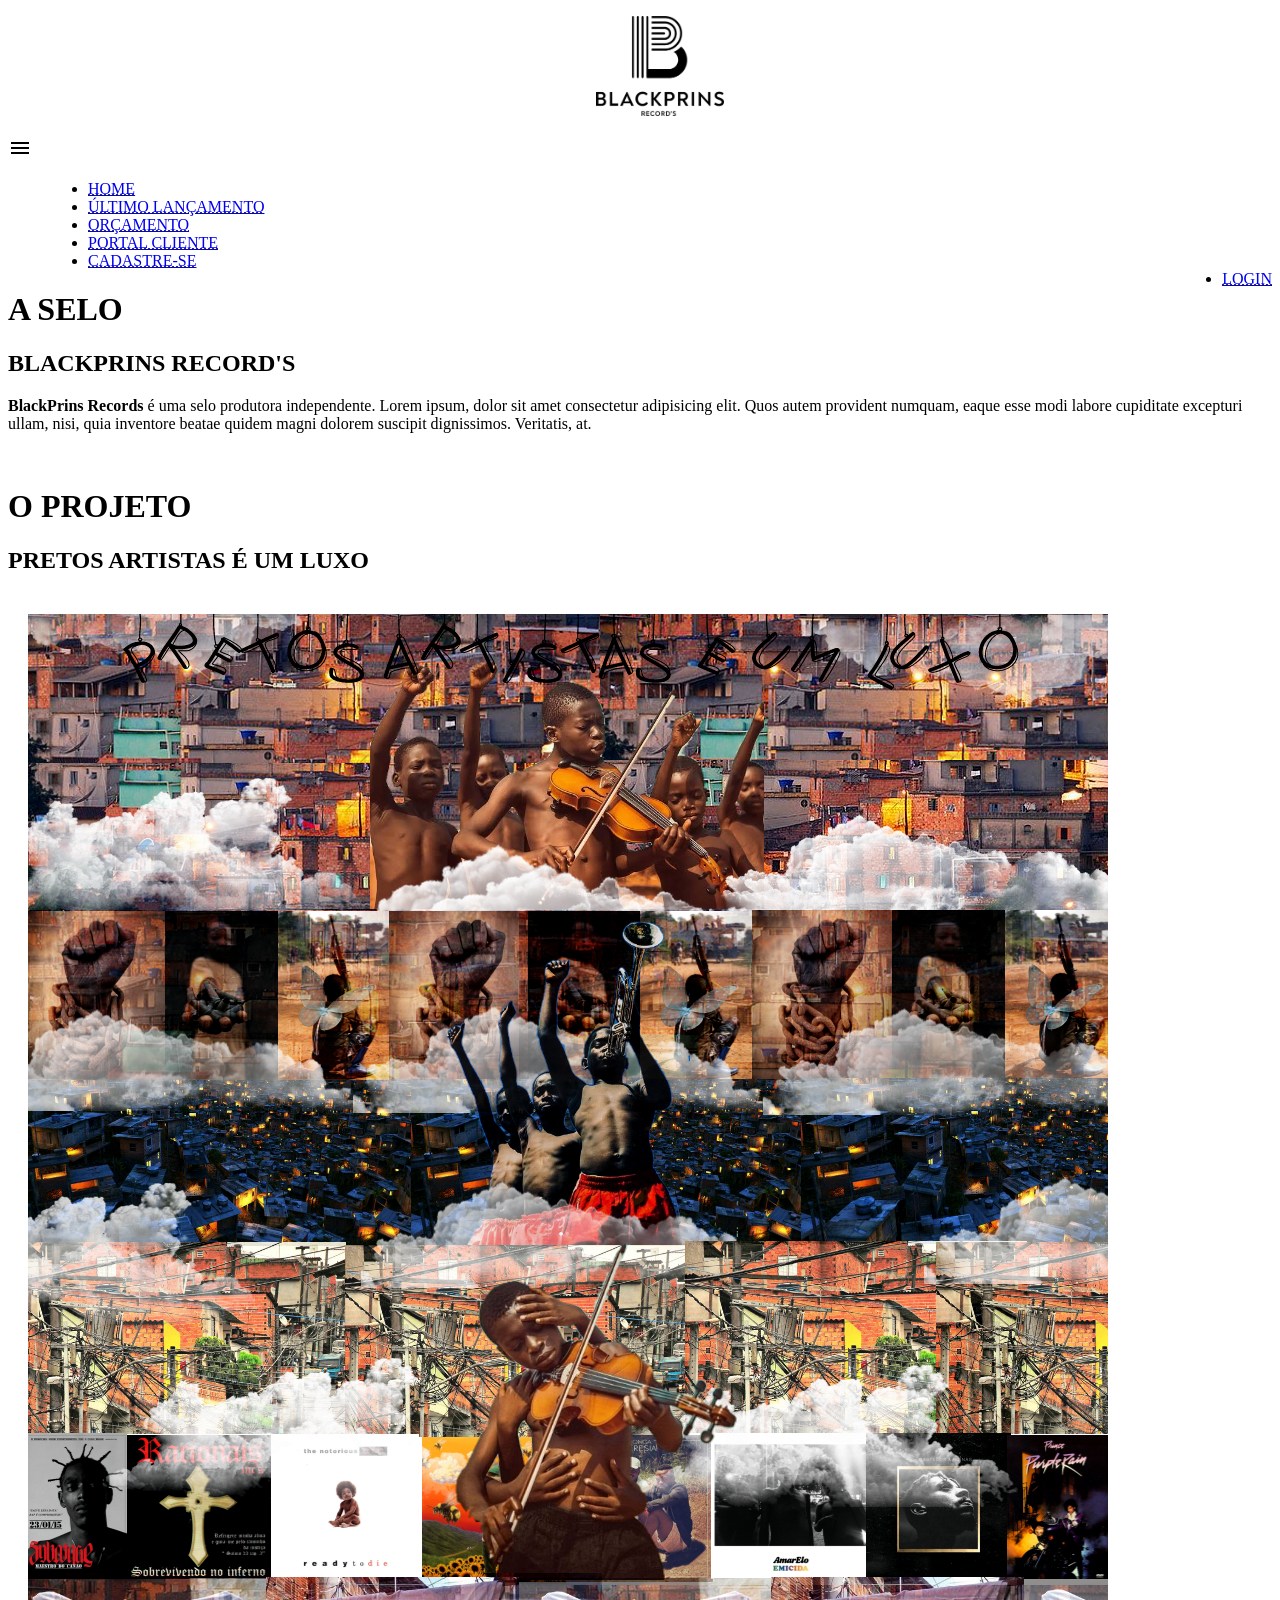
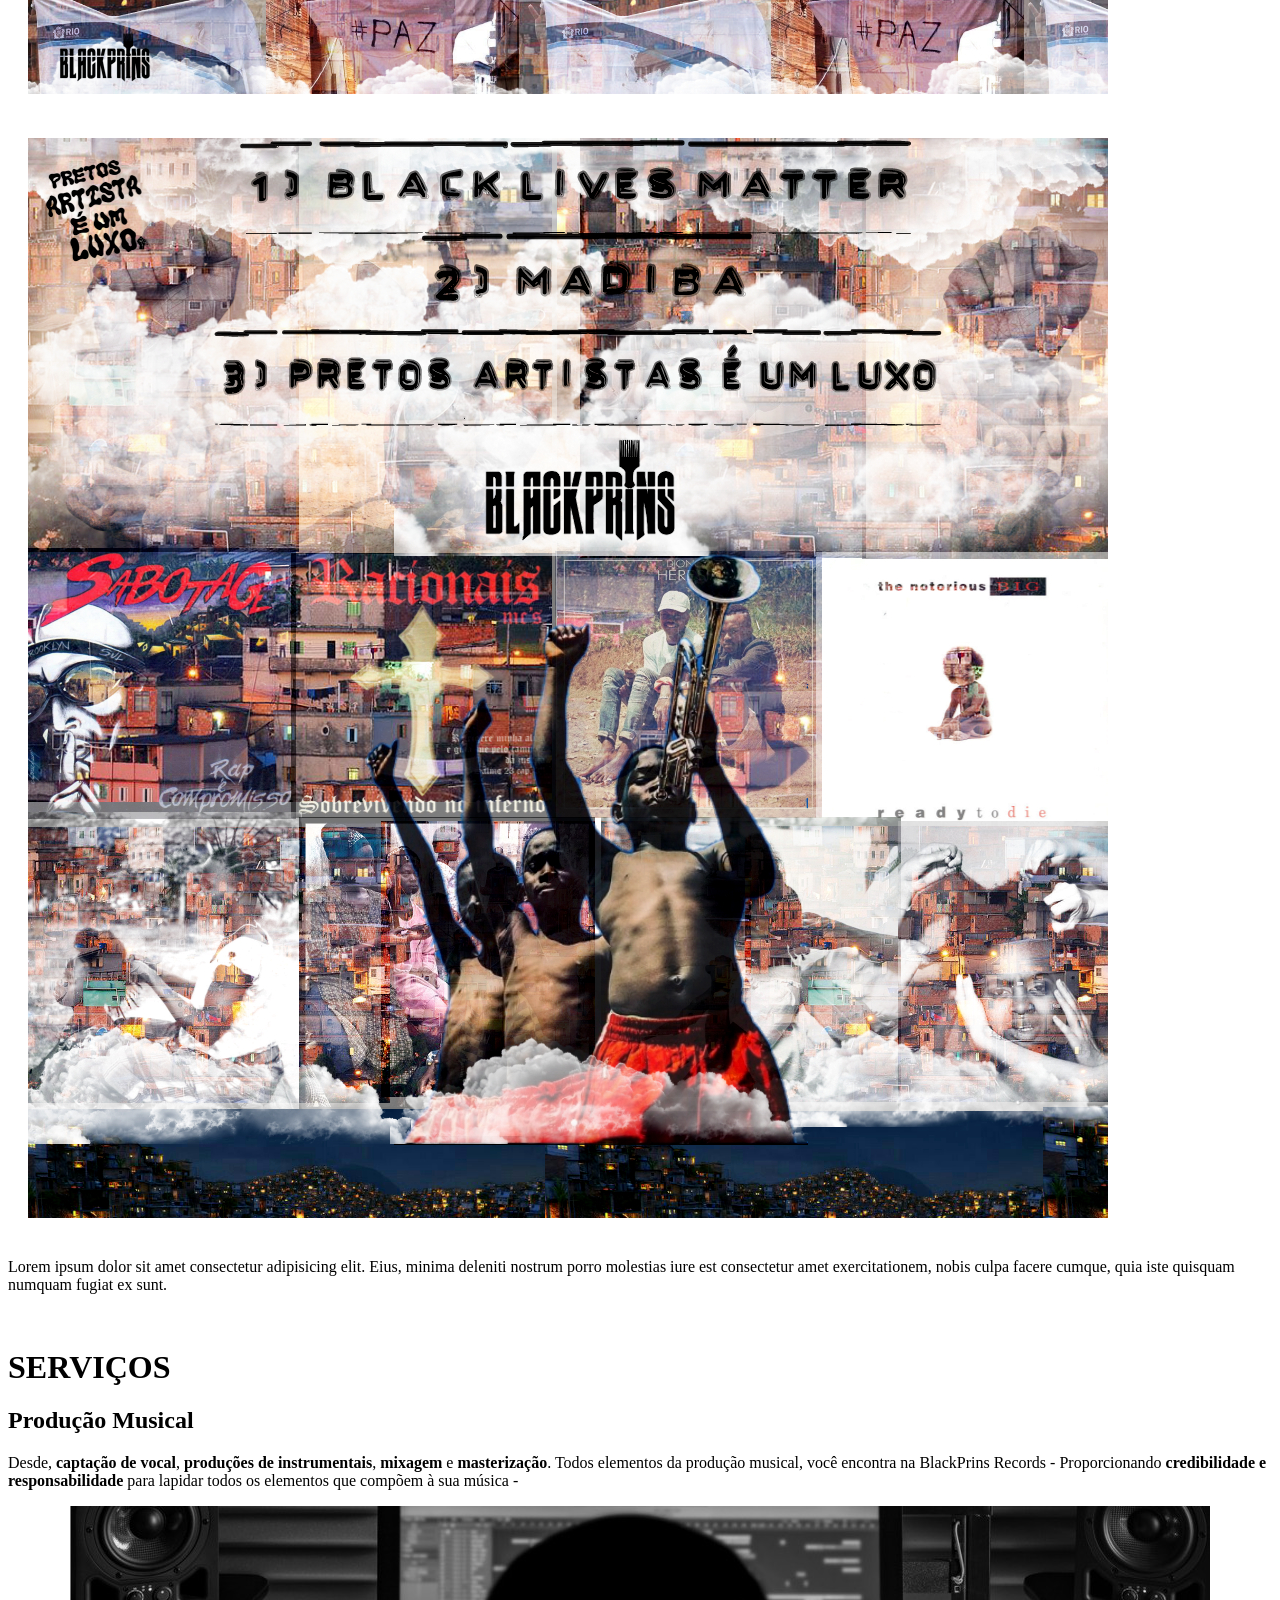
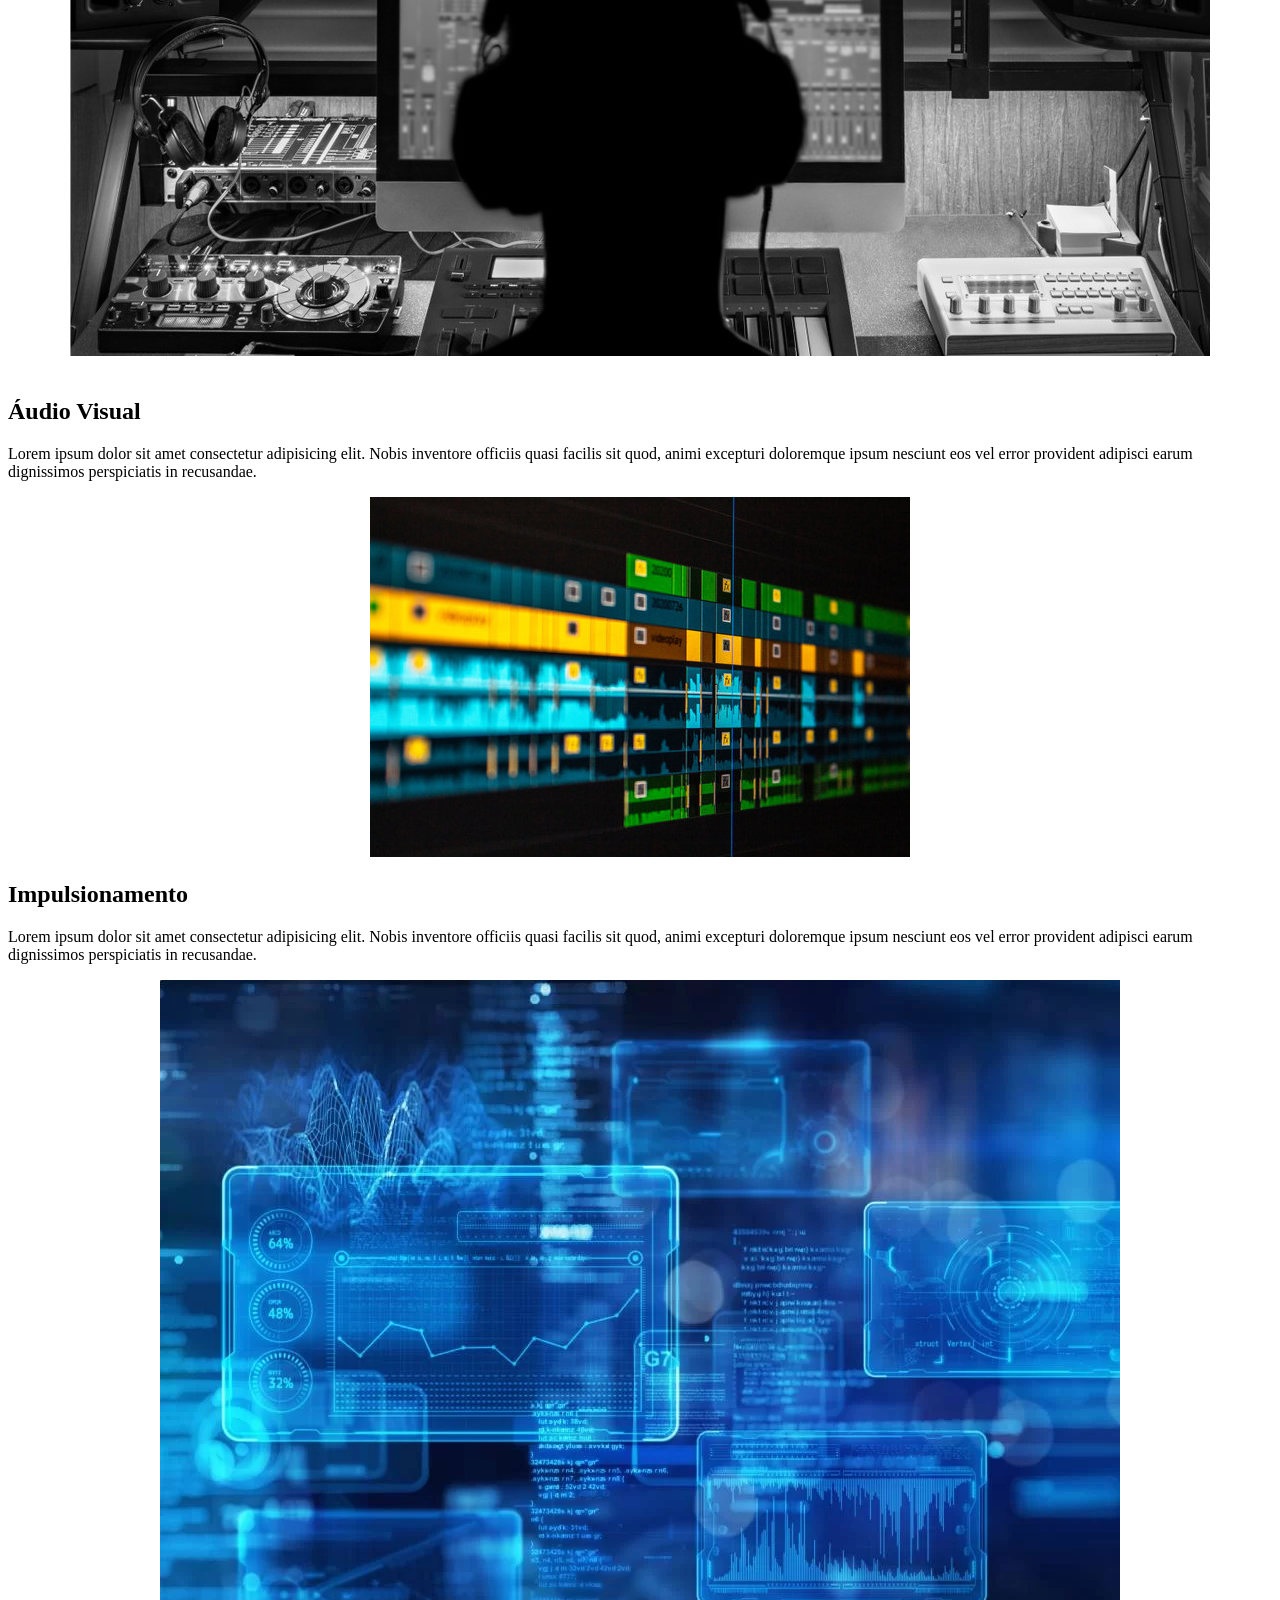
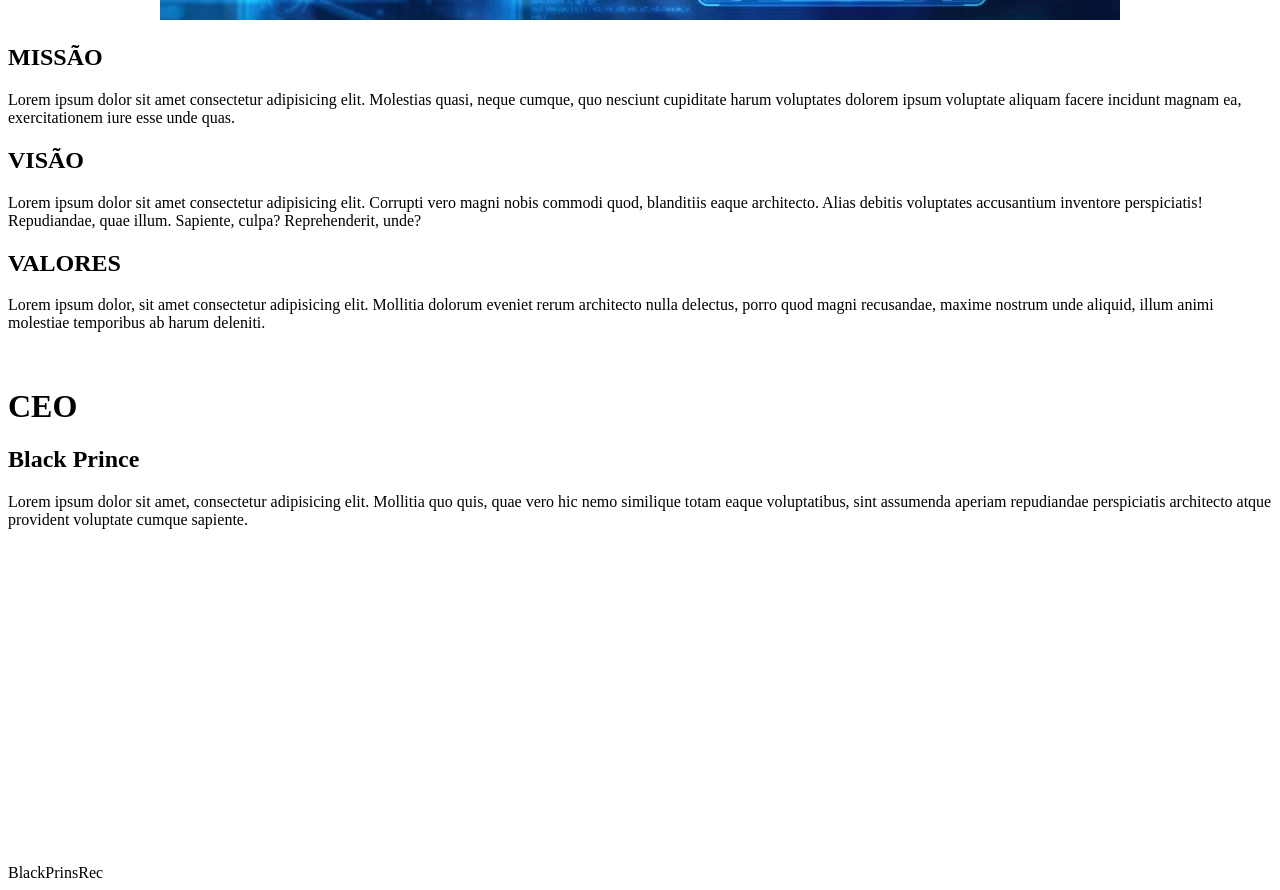
==== index.html @ 2c6fea3f "novo site" ====
<!DOCTYPE html>
<html lang="pt-br">
<head>
    <meta charset="UTF-8">
    <meta http-equiv="X-UA-Compatible" content="IE=edge">
    <meta name="viewport" content="width=device-width, initial-scale=1.0">
    <title>Black Prins Records</title>
    <link rel="shortcut icon" href="IMAGE/favicon.ico" type="image/x-icon">
    <link rel="stylesheet" href="style.css">
    <link rel="stylesheet" href="media-query.css">
    <link rel="stylesheet" href="https://fonts.googleapis.com/css2?family=Material+Symbols+Outlined:opsz,wght,FILL,GRAD@20..48,100..700,0..1,-50..200" />
</head>

<style>
   @import url('https://fonts.googleapis.com/css2?family=Goldman:wght@700&family=Kanit:wght@200;400&family=Oswald:wght@400;600&family=Vina+Sans&display=swap');
   /* fonte importada*/
</style>

<body onresize="mudouTamanho()">
    <ul class="indice"><center><img src="IMAGE/BLACKPRINS_free-file.png"style="height: 100px; width=10px" alt="Logo"></center></ul>
  <!--logo blackprinsrec-->
    <div>
        <span id="burguer" class="material-symbols-outlined" onclick="clickMenu()">
            menu
            </span>
       <menu id="menu">
           <ul>
            <li>
                <abbr title="Página Principal"><a href="#">HOME</a></abbr>
               </li>
               <li><abbr title="Confira nosso último lançamento"><a href="https://youtu.be/75HhOfUeACI"target="_blank"rel="external">ÚLTIMO LANÇAMENTO</a></abbr></li>
               <li><abbr title="Faça seu orçamento"><a href="https://wa.me/qr/R45KOORR5JUMB1"target="_blank"rel="external">ORÇAMENTO</a></abbr></li>
               <li><abbr title="Portal Cliente"><a href="#">PORTAL CLIENTE</a></abbr></li>
               <li><abbr title="Cadastre-se"><a href="cadastro.html">CADASTRE-SE</a></abbr></li>
               <li style="float: right;"><abbr title="Faça o login"><a href="#">LOGIN</a></abbr></li>
           </ul>
       </menu>
       <!--menu de navegação-->
    </div>
    <main>
        <h1 class="selo">A SELO</h1>
        <H2 class="subtitulo">BLACKPRINS RECORD'S</H2>
        <p class="paragrafos"><strong>BlackPrins Records</strong> é uma selo produtora independente. Lorem ipsum, dolor sit amet consectetur adipisicing elit. Quos autem provident numquam, eaque esse modi labore cupiditate excepturi ullam, nisi, quia inventore beatae quidem magni dolorem suscipit dignissimos. Veritatis, at.</p>
        <br> <!--A SELO-->

        <h1 class="projeto">O PROJETO</h1>
        <h2 class="sub">PRETOS ARTISTAS É UM LUXO</h2>
        <div class="banner1">
           <img src="IMAGE/capa do EP 2.jpg"style="padding: 20px;" alt="">
        <img src="IMAGE/contra capa ep.jpg"style="padding:20px;"alt="">
        </div>
        <p class="paragrafos">Lorem ipsum dolor sit amet consectetur adipisicing elit. Eius, minima deleniti nostrum porro molestias iure est consectetur amet exercitationem, nobis culpa facere cumque, quia iste quisquam numquam fugiat ex sunt.</p>
        <!--O PROJETO-->
        <br>
        
        <h1 class="tituloserv">SERVIÇOS</h1>
        <h2 class="serviço1">Produção Musical</h2>
        <p class="paragrafos">Desde, <strong>captação de vocal</strong>, <strong>produções de instrumentais</strong>, <strong>mixagem</strong> e <strong>masterização</strong>. Todos elementos da produção musical, você encontra na BlackPrins Records - Proporcionando <strong>credibilidade e responsabilidade</strong> para lapidar todos os elementos que compõem à sua música - </p>
        <center><img class="mix" src="IMAGE/prod.jpg"alt=""></center>
        <!--SERVIÇOS-->
        <br>
        
        <h2 class="serviço2">Áudio Visual</h2>
        <p class="paragrafos">Lorem ipsum dolor sit amet consectetur adipisicing elit. Nobis inventore officiis quasi facilis sit quod, animi excepturi doloremque ipsum nesciunt eos vel error provident adipisci earum dignissimos perspiciatis in recusandae.</p>
        <center><img class="visual" src="IMAGE/visual.jpg"alt=""></center>
            <!--SERVIÇOS-->

        <h2 class="serviço3">Impulsionamento</h2>
        <p class="paragrafos">Lorem ipsum dolor sit amet consectetur adipisicing elit. Nobis inventore officiis quasi facilis sit quod, animi excepturi doloremque ipsum nesciunt eos vel error provident adipisci earum dignissimos perspiciatis in recusandae.</p>
        <center><img class="mkt" src="IMAGE/mkt.webp"alt=""></center>
            <!--SERVIÇOS-->

        <h2 class="missao">MISSÃO</h2>
        <p class="paragrafos">Lorem ipsum dolor sit amet consectetur adipisicing elit. Molestias quasi, neque cumque, quo nesciunt cupiditate harum voluptates dolorem ipsum voluptate aliquam facere incidunt magnam ea, exercitationem iure esse unde quas.</p>
        <h2 class="visao">VISÃO</h2>
        <p class="paragrafos">Lorem ipsum dolor sit amet consectetur adipisicing elit. Corrupti vero magni nobis commodi quod, blanditiis eaque architecto. Alias debitis voluptates accusantium inventore perspiciatis! Repudiandae, quae illum. Sapiente, culpa? Reprehenderit, unde?</p>
        <h2 class="valores">VALORES</h2>
        <p class="paragrafos">Lorem ipsum dolor, sit amet consectetur adipisicing elit. Mollitia dolorum eveniet rerum architecto nulla delectus, porro quod magni recusandae, maxime nostrum unde aliquid, illum animi molestiae temporibus ab harum deleniti.</p>
        <br>
        <h1 class="CEO">CEO</h1>
        <h2 class="PRINCE">Black Prince</h2>
        <p class="paragrafos">Lorem ipsum dolor sit amet, consectetur adipisicing elit. Mollitia quo quis, quae vero hic nemo similique totam eaque voluptatibus, sint assumenda aperiam repudiandae perspiciatis architecto atque provident voluptate cumque sapiente.</p>

        <div class="video"><iframe width="560" height="315" src="https://www.youtube.com/embed/75HhOfUeACI" title="YouTube video player" frameborder="0" allow="accelerometer; autoplay; clipboard-write; encrypted-media; gyroscope; picture-in-picture; web-share" allowfullscreen></iframe></div>
    </main>

    <footer>
    BlackPrinsRec
    </footer>

    <script>
        function mudouTamanho(){
            if(window.innerWidth >= 768){
                menu.style.display = 'block'
            } else{
                menu.style.display = 'none'
            }
        }
        function clickMenu(){
            if(menu.style.display == 'block'){
                menu.style.display = 'none'
            }
            else{
                menu.style.display = 'block'
            }
        }
    </script>
</body>
</html>
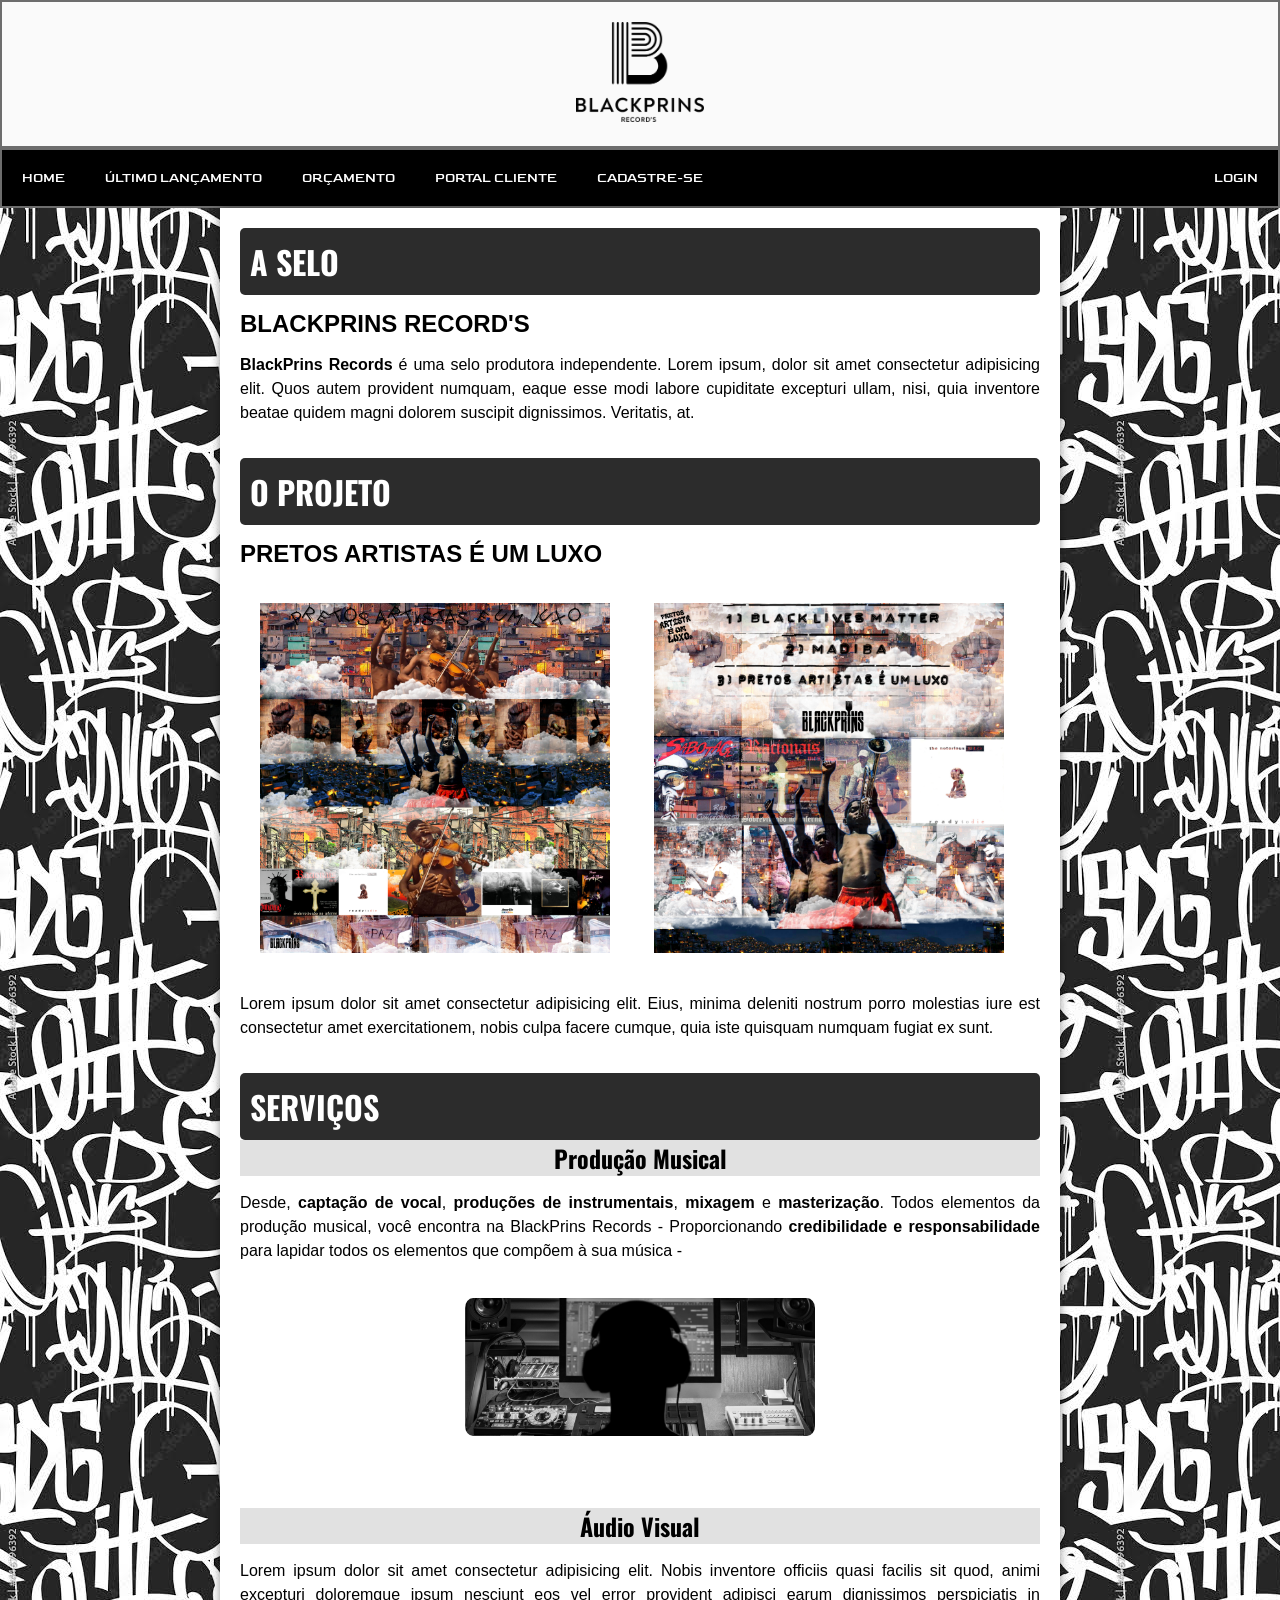
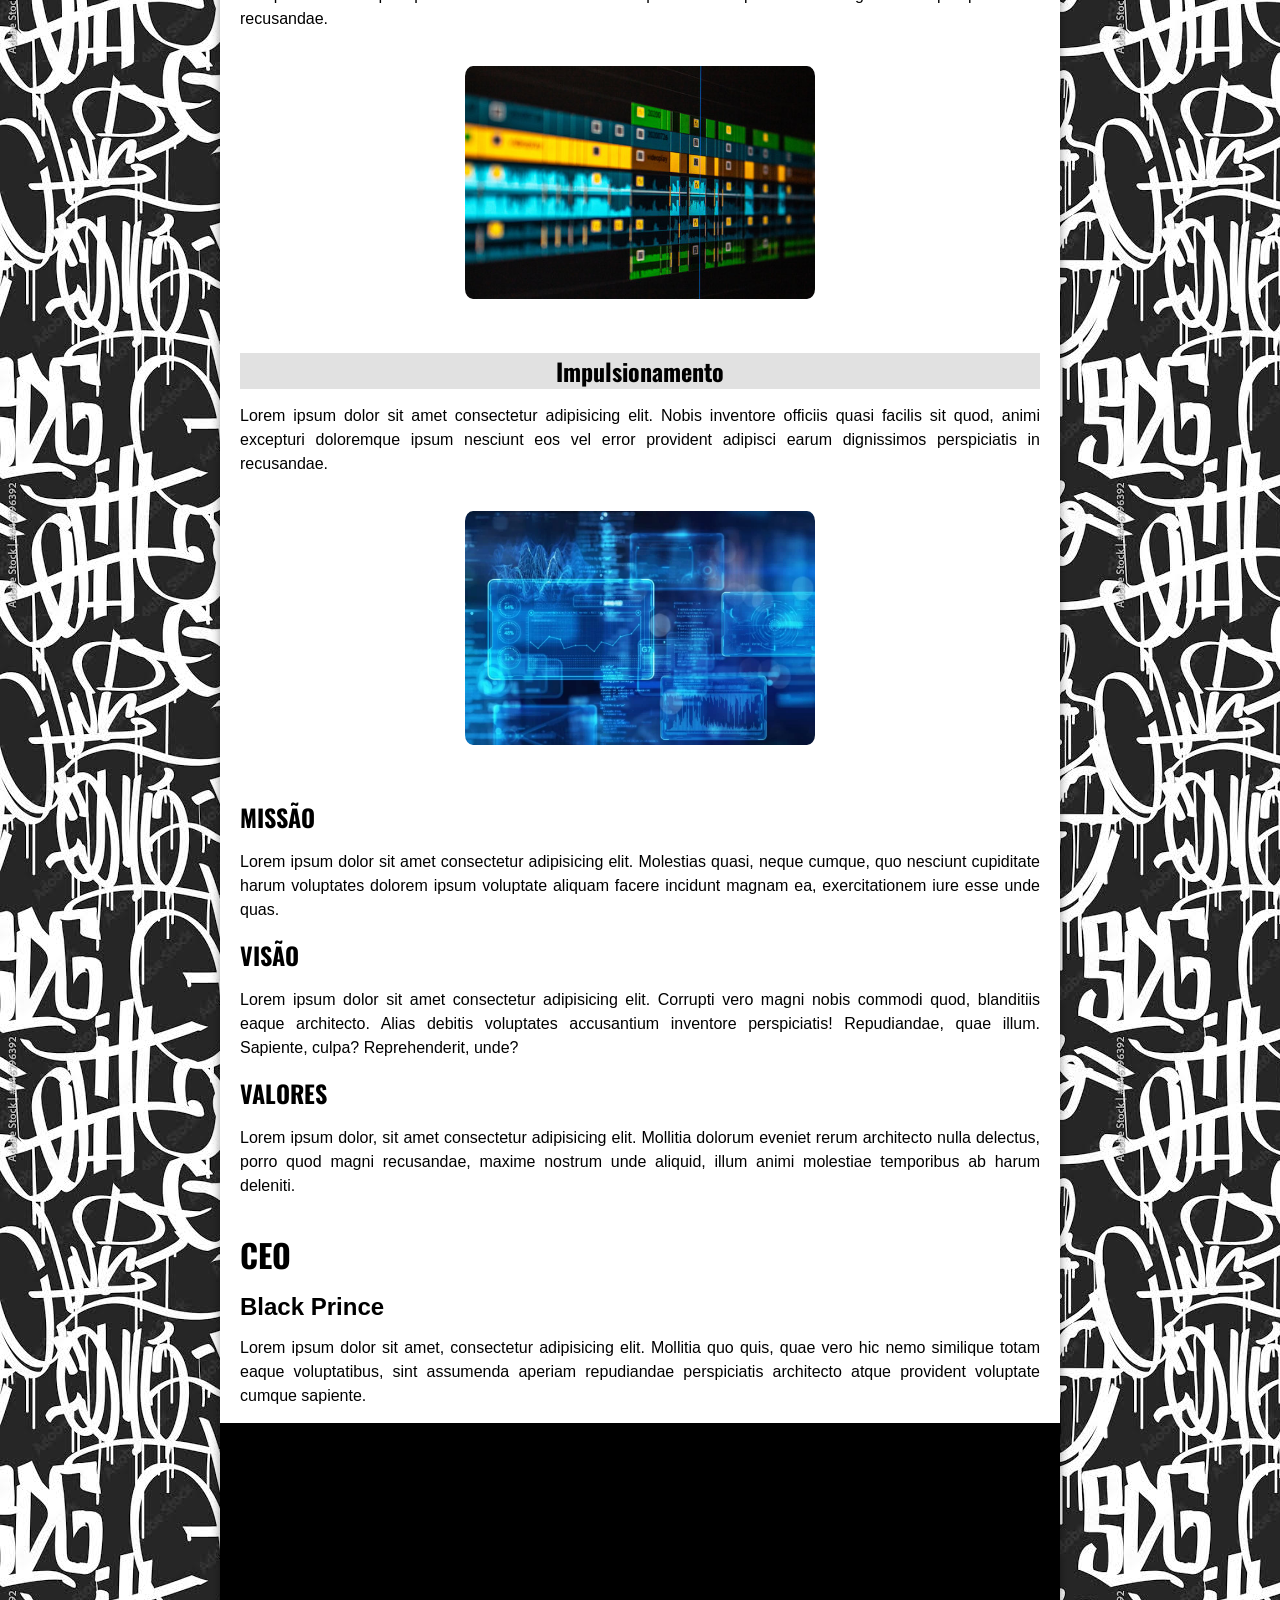
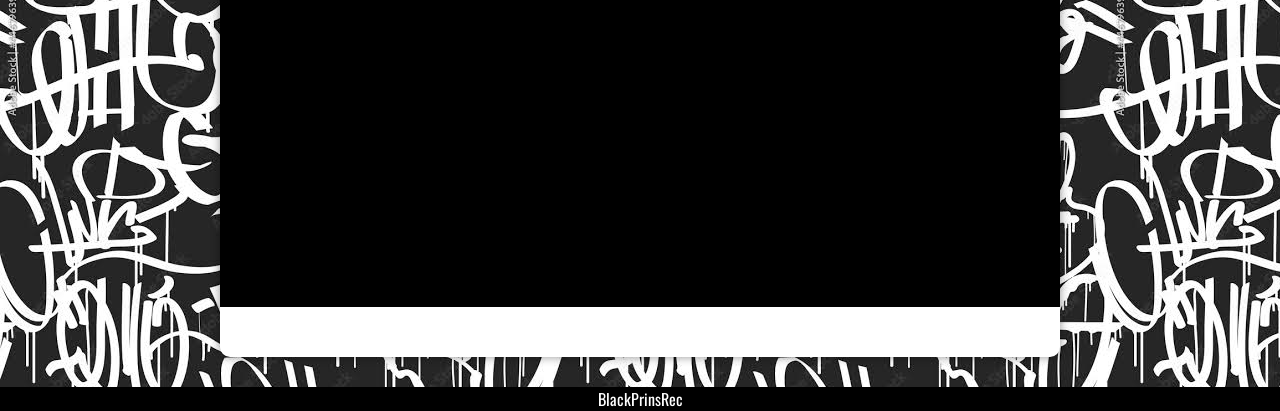
==== commit 85341694: "atualizei pag" ====
--- a/index.html
+++ b/index.html
@@ -26,7 +26,7 @@
        <menu id="menu">
            <ul>
             <li>
-                <abbr title="Página Principal"><a href="#">HOME</a></abbr>
+                <abbr title="Página Principal"><a href="index.html">HOME</a></abbr>
                </li>
                <li><abbr title="Confira nosso último lançamento"><a href="https://youtu.be/75HhOfUeACI"target="_blank"rel="external">ÚLTIMO LANÇAMENTO</a></abbr></li>
                <li><abbr title="Faça seu orçamento"><a href="https://wa.me/qr/R45KOORR5JUMB1"target="_blank"rel="external">ORÇAMENTO</a></abbr></li>
--- a/style.css
+++ b/style.css
@@ -0,0 +1,271 @@
+@charset "UTF-8";
+
+body{
+    background-image: url('IMAGE/images\ \(4\).jpeg');
+}
+.indice{
+    background-color: rgb(250, 250, 250);
+    padding: 20px 22px;
+    border: 2px solid rgb(109, 109, 109) ;
+}
+img{
+    max-width: 350px;
+}
+
+*{
+    margin: 0px;
+    padding: 0px;
+} 
+
+
+ul{
+    list-style: none;
+    margin: 0;
+    padding:0%;
+    overflow: hidden;
+    font-family: 'Goldman','Oswald','Vina Sans';
+    font-size: 0.8em;
+    background-color: black;
+    border: 2px solid rgb(109, 109, 109);
+}
+li{
+    float: left;
+}
+li a{
+    display: inline-block;
+    color: white;
+    text-align: center;
+    padding: 20px 20px;
+    text-decoration: none;
+}
+menu#menu{
+    display: none;
+}
+span#burguer{
+    color: #ffffff;
+    background-color: #0a0a0a;
+    display: block;
+    text-align: center;
+    padding: 10px;
+    cursor: pointer;
+}
+span#burguer:hover{
+    color:navy;
+    background-color: grey;
+}
+
+a:hover{
+    color:navy;
+    background-color: grey;
+    text-decoration: underline;
+}
+a:active{
+    color: black;
+    background-color: rgb(250, 250, 250);
+}
+
+  @import url('https://fonts.googleapis.com/css2?family=Roboto+Condensed&display=swap');
+.paragrafos{
+    font-family: 'Roboto Condensed', sans-serif;
+
+
+}
+
+.banner{
+    margin: 22px;
+    padding: 20px 22px;
+}
+
+@import url('https://fonts.googleapis.com/css2?family=Oswald:wght@300&display=swap');
+main{
+    background-color: #ffffff;
+    padding: 20px;
+    border-bottom-left-radius: 10px;
+    border-bottom-right-radius: 10px;
+    min-width: 320px;
+    max-width: 800px;
+    margin: auto;
+    margin-bottom: 30px;
+    box-shadow: 0px 0px 10px rgba(0, 0, 0, 0.418);
+}
+.selo{
+    background-color: rgb(44, 44, 44);
+    border-radius: 5px;
+    padding: 10px;
+    font-family: 'Oswald', sans-serif;
+    color: #ffffff;
+}
+.subtitulo{
+    font-family:'Lucida Sans', 'Lucida Sans Regular', 'Lucida Grande', 'Lucida Sans Unicode', 'Geneva', Verdana, sans-serif;
+    margin: 15px 0px;
+}
+.projeto{
+    background-color: rgb(44, 44, 44);
+    border-radius: 5px;
+    padding: 10px;
+    font-family: 'Oswald', sans-serif;
+    color: #ffffff;
+}
+.sub{
+    font-family:'Lucida Sans', 'Lucida Sans Regular', 'Lucida Grande', 'Lucida Sans Unicode', 'Geneva', Verdana, sans-serif;
+    margin: 15px 0px;
+}
+.banner{
+    width:100%;
+    padding: 20px 22px;
+    max-width: 350px;
+    margin-bottom: 30px;
+}
+.tituloserv{
+    background-color: rgb(44, 44, 44);
+    border-radius: 5px;
+    padding: 10px;
+    font-family: 'Oswald', sans-serif;
+    color: #ffffff;
+}
+.serviço1{
+    background-color: rgba(128, 128, 128, 0.24);
+    text-align: center;
+    font-family:'Oswald', sans-serif;
+    
+}
+.mix{
+    width:100%;
+    padding: 20px 22px;
+    max-width: 350px;
+    margin-bottom: 30px;
+    border-radius: 30px;
+}
+
+.serviço2{
+    background-color: rgba(128, 128, 128, 0.24);
+    text-align: center;
+    font-family:'Oswald', sans-serif;
+    
+}
+.visual{
+   border-radius: 30px;
+    width:100%;
+    padding: 20px 22px;
+    max-width: 350px;
+    margin-bottom: 30px;
+}
+.serviço3{
+    background-color: rgba(128, 128, 128, 0.24);
+    text-align: center;
+    font-family:'Oswald', sans-serif;
+}
+.mkt{
+    width:100%;
+    padding: 20px 22px;
+    max-width: 350px;
+    margin-bottom: 30px;
+    border-radius: 30px;
+}
+p{
+  font-family: 'Cambria', 'Cochin', Georgia, Times, 'Times New Roman', serif;
+  margin: 15px 0px;
+  text-align: justify;
+  font-size: 1em;
+  line-height: 1.5em;
+
+}
+.missao{
+    font-family:'Oswald', sans-serif;
+}
+.visao{
+    font-family:'Oswald', sans-serif;
+}
+.valores{
+    font-family:'Oswald', sans-serif;
+}
+.CEO{
+    font-family:'Oswald', sans-serif;
+}
+.PRINCE{
+    font-family:'Lucida Sans', 'Lucida Sans Regular', 'Lucida Grande', 'Lucida Sans Unicode', 'Geneva', Verdana, sans-serif;
+    margin: 15px 0px;
+}
+.video{
+    background-color: black;
+    margin: 0px -20px 30px -20px;
+    padding: 20px;
+    padding-bottom: 58%;
+    position: relative;
+}
+.video > iframe{
+    position: absolute;
+    top:5%;
+    left:5%;
+    width:90%;
+    height:90%;
+}
+footer{
+    color: #ffffff;
+    font-family:'Oswald', sans-serif;
+    text-align: center;
+    background-color: black;
+}
+
+/*estilo da pág "cadastre-se"*/
+
+#titulo{
+    background-color: rgb(44, 44, 44);
+    font-family:'Oswald', sans-serif;
+    color: rgb(255, 255, 255);
+    text-align: center;
+}
+fieldset{
+    border: 0;
+}
+.b2{
+    font-family:'Oswald', sans-serif;
+    font-size: 1em;
+    color: rgb(0, 0, 0);
+    justify-content: center;
+}
+input, select, textarea, button{
+    border-radius: 1px 1px 3px 3px;
+}
+.campo{
+    margin-bottom: 1em;
+}
+.campo label{
+    margin-bottom: 0.2em;
+    color: rgb(0, 0, 0);
+    display: block;
+}
+fieldset .grupo .campo{
+    float: left;
+    margin-right: 1em;
+}
+.campo input[type="text"], .campo input[type="email"], .campo select, .campo textarea{
+    padding: 0.2em;
+    border: 1px solid black;
+    border-radius: 1px 1px 3px 3px;
+    box-shadow: 2px 2px 2px rgb(0, 0, 0, 0.2);
+    display: block;
+}
+.campo select option{
+    padding-right: 1em;
+}
+.botao{
+    font-size: 1.6em;
+    font-family:'Oswald', sans-serif;
+    background-color:rgb(0, 0, 0);
+    border: 0;
+    margin-bottom: 3em;
+    color: rgb(252, 252, 252);
+    padding: 0.2em 0.6em;
+    box-shadow: 2px 2px 2px rgb(0, 0, 0, 0.2);
+    text-shadow: 1px 1px 1px rgb(0, 0, 0, 0.5);
+}
+.botao:hover{
+    color:navy;
+    background-color: grey;
+    text-decoration: underline;
+}
+.botao:active{
+    color: black;
+    background-color: rgb(250, 250, 250);
+}
--- a/media-query.css
+++ b/media-query.css
@@ -0,0 +1,16 @@
+@charset "UTF-8";
+
+@media screen and (min-width:768px){
+
+    span#burguer {
+        display: none;
+    }
+
+    menu#menu{
+        display: block;
+    }
+
+     menu#menu > ul > li{
+        display: inline-block;
+    }
+}
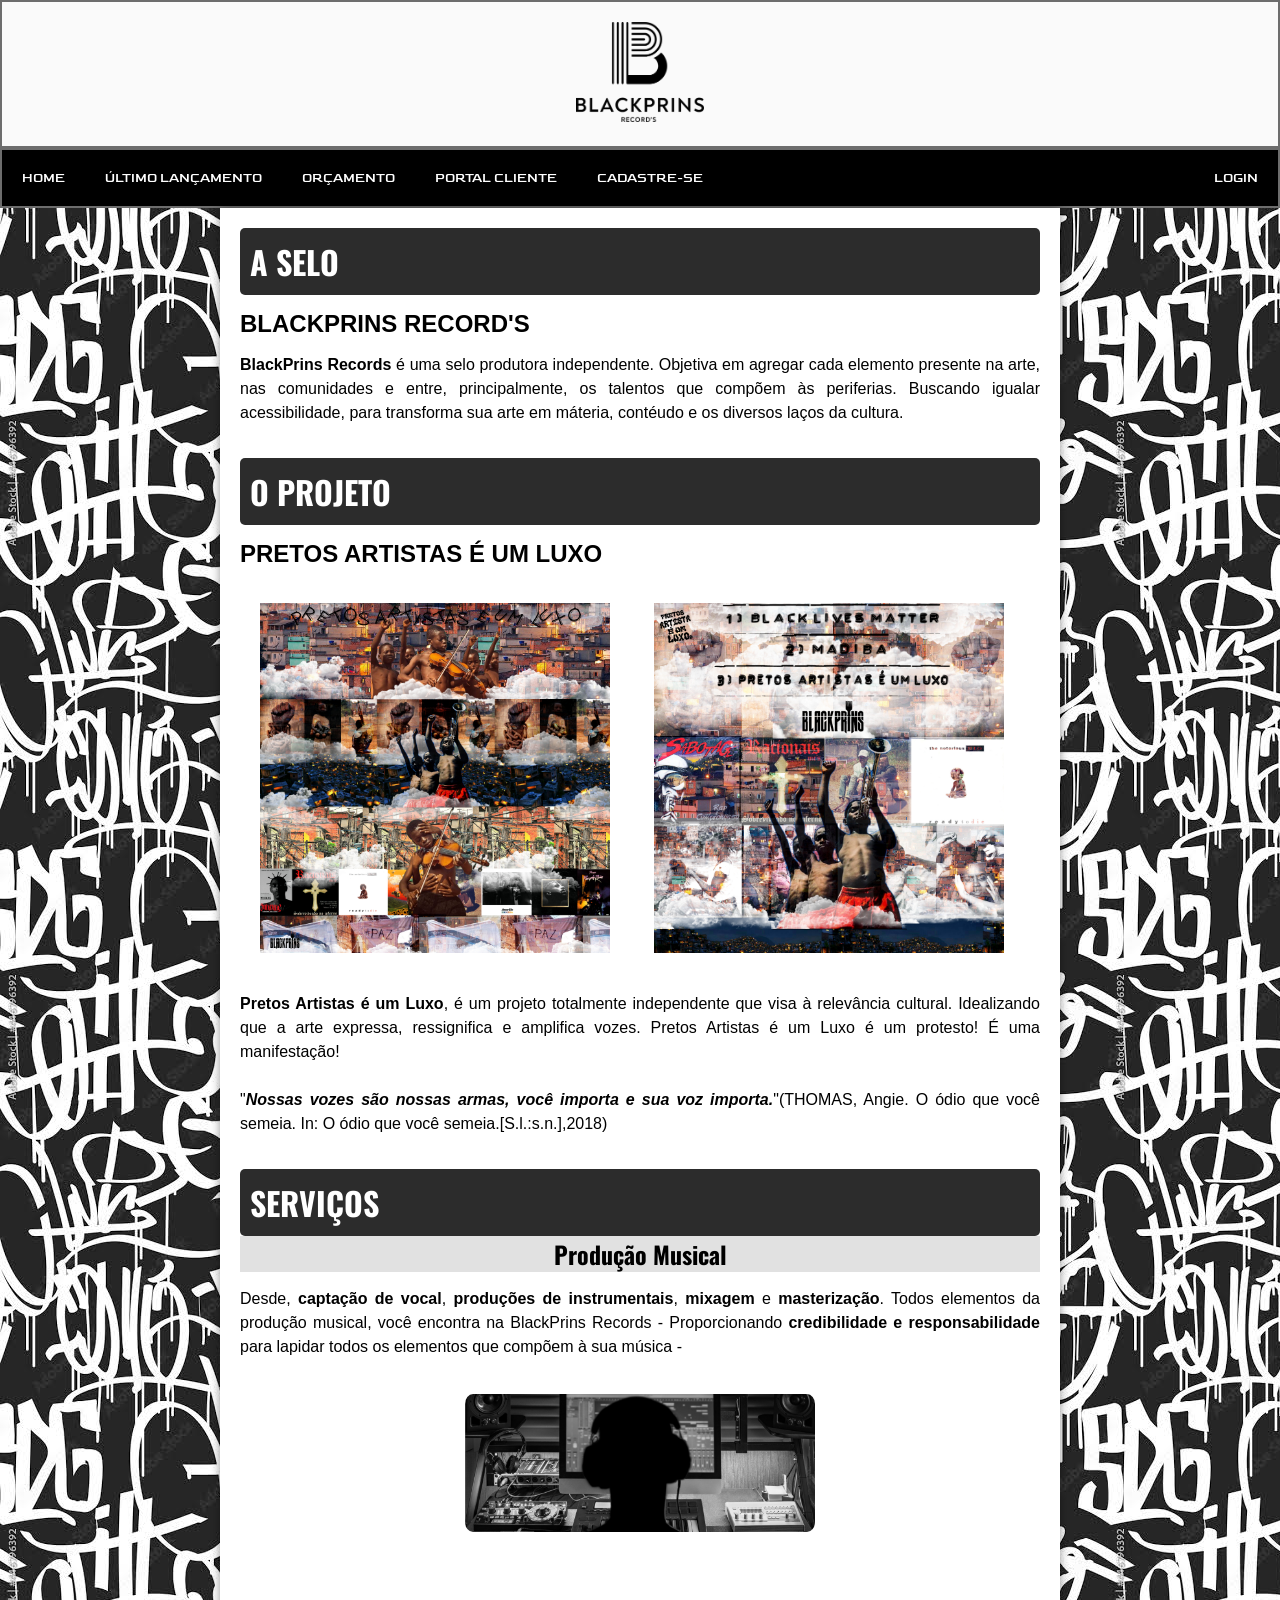
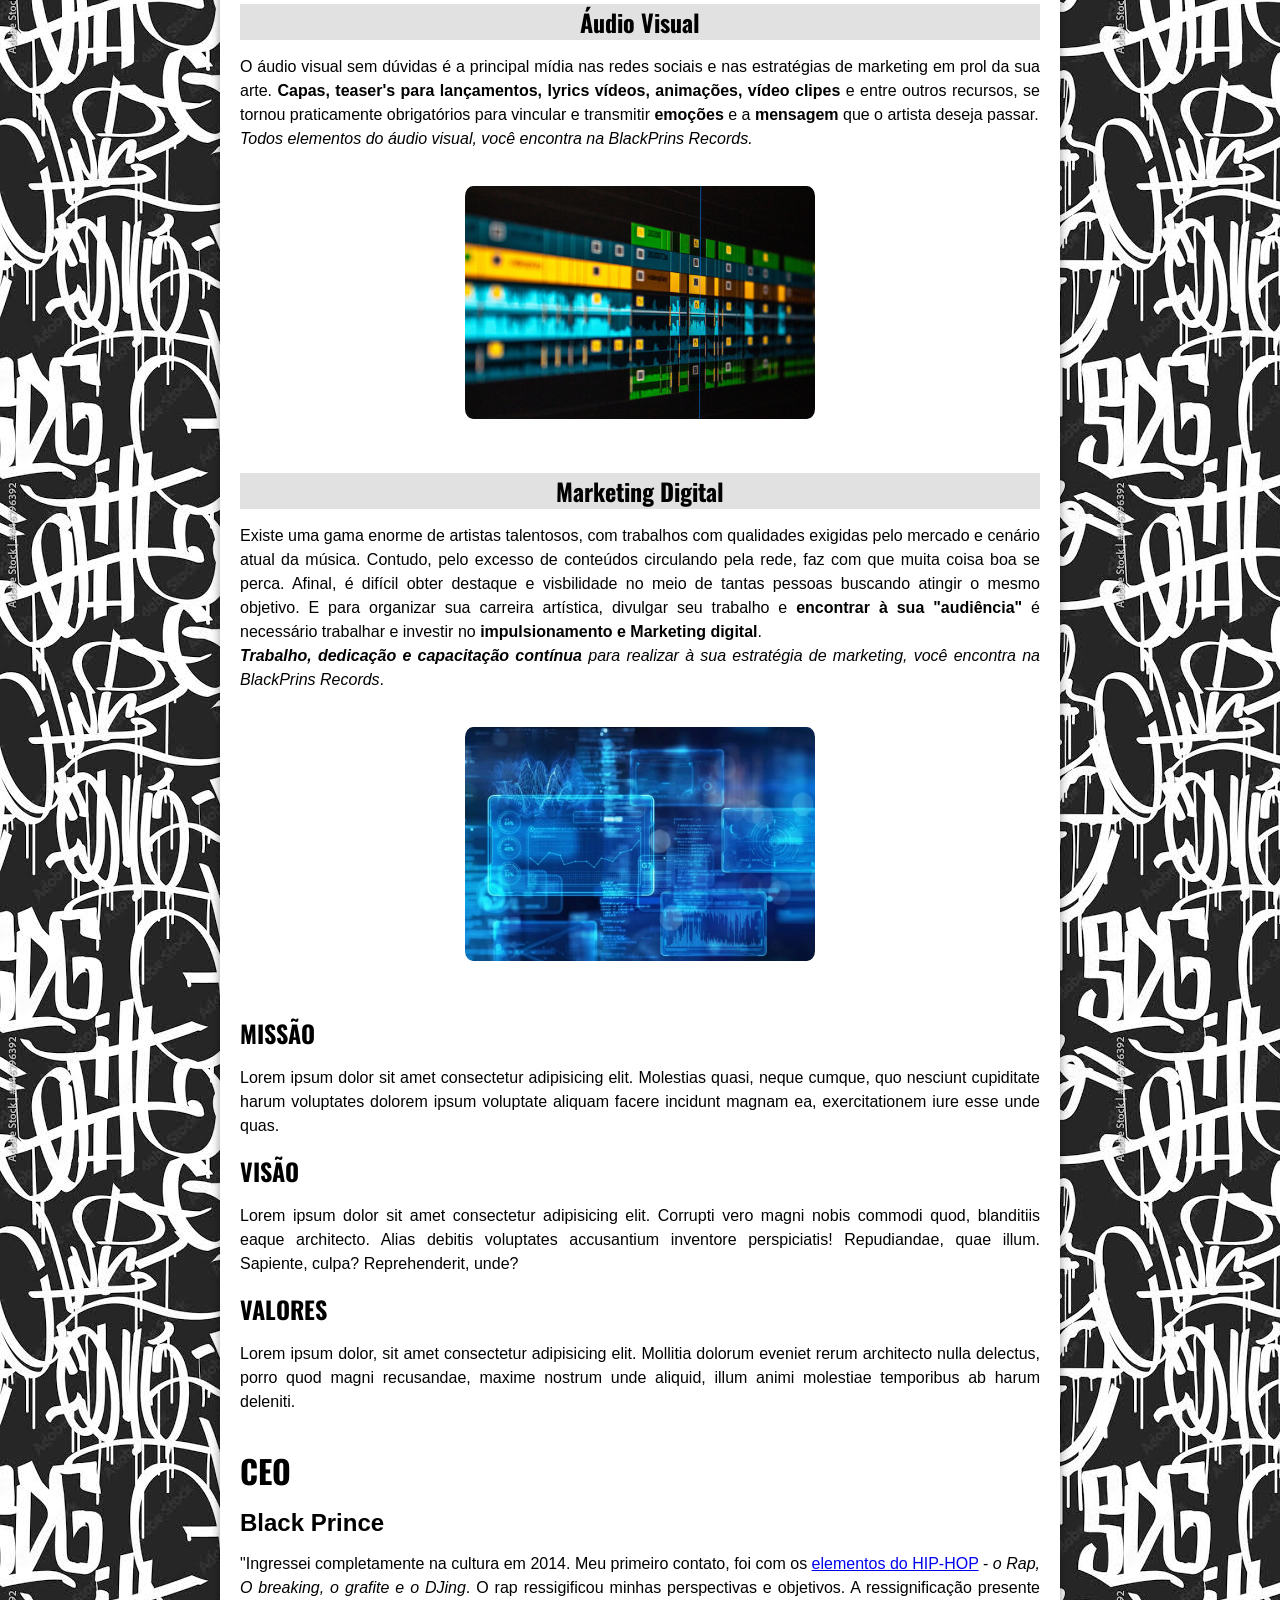
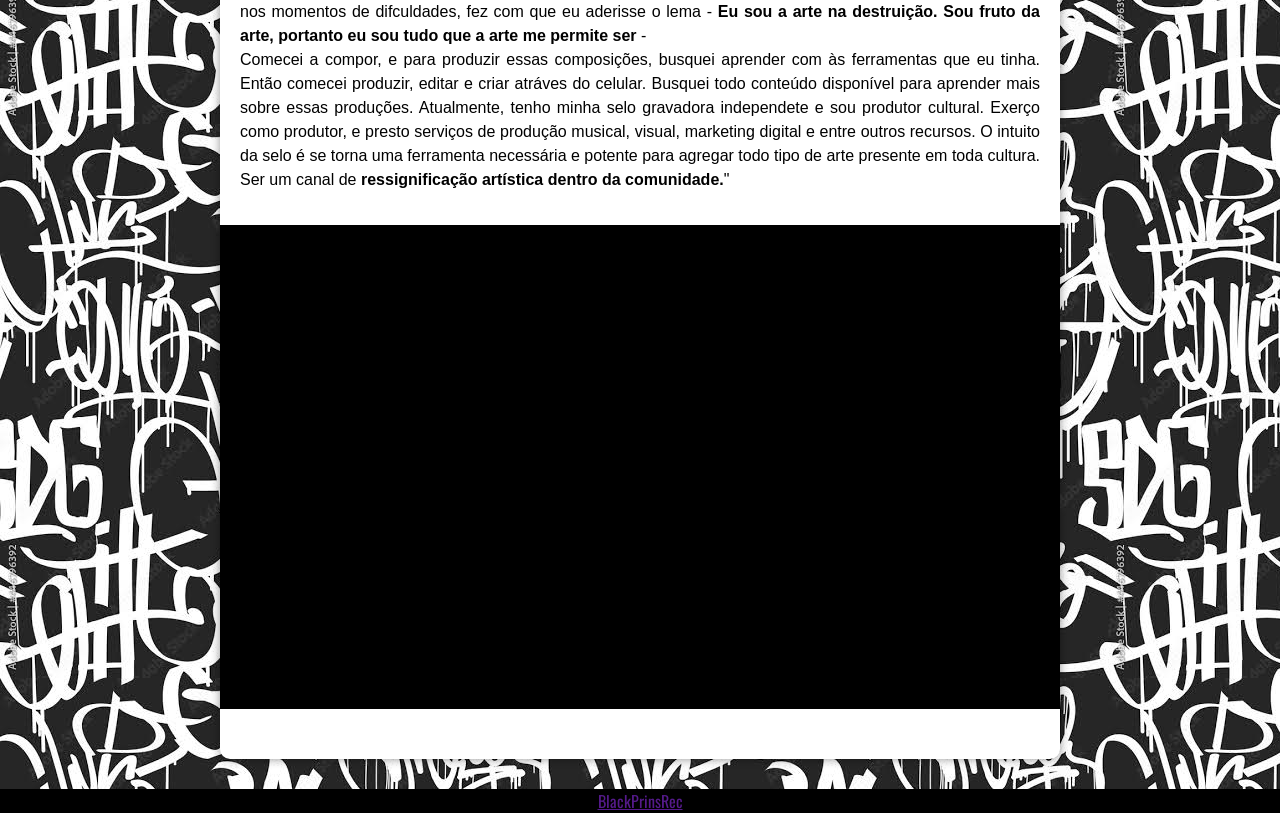
==== commit 050e57b9: "atualizei página 09/05" ====
--- a/index.html
+++ b/index.html
@@ -21,7 +21,7 @@
   <!--logo blackprinsrec-->
     <div>
         <span id="burguer" class="material-symbols-outlined" onclick="clickMenu()">
-            menu
+            MENU
             </span>
        <menu id="menu">
            <ul>
@@ -40,35 +40,43 @@
     <main>
         <h1 class="selo">A SELO</h1>
         <H2 class="subtitulo">BLACKPRINS RECORD'S</H2>
-        <p class="paragrafos"><strong>BlackPrins Records</strong> é uma selo produtora independente. Lorem ipsum, dolor sit amet consectetur adipisicing elit. Quos autem provident numquam, eaque esse modi labore cupiditate excepturi ullam, nisi, quia inventore beatae quidem magni dolorem suscipit dignissimos. Veritatis, at.</p>
+        <p class="paragrafos"><strong>BlackPrins Records</strong> é uma selo produtora independente. Objetiva em agregar cada elemento presente na arte, nas comunidades e entre, principalmente, os talentos que compõem às periferias. Buscando igualar acessibilidade, para transforma sua arte em máteria, contéudo e os diversos laços da cultura.</p>
         <br> <!--A SELO-->
 
         <h1 class="projeto">O PROJETO</h1>
         <h2 class="sub">PRETOS ARTISTAS É UM LUXO</h2>
         <div class="banner1">
-           <img src="IMAGE/capa do EP 2.jpg"style="padding: 20px;" alt="">
-        <img src="IMAGE/contra capa ep.jpg"style="padding:20px;"alt="">
+           <img src="IMAGE/capa do EP 2.jpg"style="padding: 20px;" alt="CAPA">
+        <img src="IMAGE/contra capa ep.jpg"style="padding:20px;"alt="CONTRA-CAPA">
         </div>
-        <p class="paragrafos">Lorem ipsum dolor sit amet consectetur adipisicing elit. Eius, minima deleniti nostrum porro molestias iure est consectetur amet exercitationem, nobis culpa facere cumque, quia iste quisquam numquam fugiat ex sunt.</p>
+        <p class="paragrafos"><strong>Pretos Artistas é um Luxo</strong>, é um projeto totalmente independente que visa à relevância cultural. Idealizando que a arte expressa, ressignifica e amplifica vozes. Pretos Artistas é um Luxo é um protesto! É uma manifestação! <br><br> "<b><i>Nossas vozes são nossas armas, você importa e sua voz importa.</b></i>"(THOMAS, Angie. O ódio que você semeia. In: O ódio que você semeia.[S.l.:s.n.],2018)</p>
         <!--O PROJETO-->
         <br>
         
         <h1 class="tituloserv">SERVIÇOS</h1>
         <h2 class="serviço1">Produção Musical</h2>
         <p class="paragrafos">Desde, <strong>captação de vocal</strong>, <strong>produções de instrumentais</strong>, <strong>mixagem</strong> e <strong>masterização</strong>. Todos elementos da produção musical, você encontra na BlackPrins Records - Proporcionando <strong>credibilidade e responsabilidade</strong> para lapidar todos os elementos que compõem à sua música - </p>
-        <center><img class="mix" src="IMAGE/prod.jpg"alt=""></center>
+        <div class="mixprod">
+            <center><img class="mix" src="IMAGE/prod.jpg"alt=""></center>
+        </div>
+    
         <!--SERVIÇOS-->
         <br>
         
         <h2 class="serviço2">Áudio Visual</h2>
-        <p class="paragrafos">Lorem ipsum dolor sit amet consectetur adipisicing elit. Nobis inventore officiis quasi facilis sit quod, animi excepturi doloremque ipsum nesciunt eos vel error provident adipisci earum dignissimos perspiciatis in recusandae.</p>
-        <center><img class="visual" src="IMAGE/visual.jpg"alt=""></center>
+        <p class="paragrafos">O áudio visual sem dúvidas é a principal mídia nas redes sociais e nas estratégias de marketing em prol da sua arte. <strong>Capas, teaser's para lançamentos, lyrics vídeos, animações, vídeo clipes</strong> e entre outros recursos, se tornou praticamente obrigatórios para vincular e transmitir <strong>emoções</strong> e a <strong>mensagem</strong> que o artista deseja passar. <br> <i>Todos elementos do áudio visual, você encontra na BlackPrins Records.</i></p>
+        <div class="v2">
+            <center><img class="visual" src="IMAGE/visual.jpg"alt=""></center>
+        </div>
             <!--SERVIÇOS-->
 
-        <h2 class="serviço3">Impulsionamento</h2>
-        <p class="paragrafos">Lorem ipsum dolor sit amet consectetur adipisicing elit. Nobis inventore officiis quasi facilis sit quod, animi excepturi doloremque ipsum nesciunt eos vel error provident adipisci earum dignissimos perspiciatis in recusandae.</p>
-        <center><img class="mkt" src="IMAGE/mkt.webp"alt=""></center>
-            <!--SERVIÇOS-->
+        <h2 class="serviço3">Marketing Digital</h2>
+        <p class="paragrafos">Existe uma gama enorme de artistas talentosos, com trabalhos com qualidades exigidas pelo mercado e cenário atual da música. Contudo, pelo excesso de conteúdos circulando pela rede, faz com que muita coisa boa se perca. Afinal, é difícil obter destaque e visbilidade no meio de tantas pessoas buscando atingir o mesmo objetivo. E para organizar sua carreira artística, divulgar seu trabalho e <strong>encontrar à sua "audiência"</strong> é necessário trabalhar e investir no <strong>impulsionamento e Marketing digital</strong>. <br> <i><strong>Trabalho, dedicação e capacitação contínua</strong> para realizar à sua estratégia de marketing, você encontra na BlackPrins Records</i>.
+        </p>
+        <div class="mkt2">
+            <center><img class="mkt" src="IMAGE/mkt.webp"alt=""></center>
+                <!--SERVIÇOS-->
+        </div>
 
         <h2 class="missao">MISSÃO</h2>
         <p class="paragrafos">Lorem ipsum dolor sit amet consectetur adipisicing elit. Molestias quasi, neque cumque, quo nesciunt cupiditate harum voluptates dolorem ipsum voluptate aliquam facere incidunt magnam ea, exercitationem iure esse unde quas.</p>
@@ -79,13 +87,13 @@
         <br>
         <h1 class="CEO">CEO</h1>
         <h2 class="PRINCE">Black Prince</h2>
-        <p class="paragrafos">Lorem ipsum dolor sit amet, consectetur adipisicing elit. Mollitia quo quis, quae vero hic nemo similique totam eaque voluptatibus, sint assumenda aperiam repudiandae perspiciatis architecto atque provident voluptate cumque sapiente.</p>
+        <p class="paragrafos">"Ingressei completamente na cultura em 2014. Meu primeiro contato, foi com os <a href="https://artcetera.art/musica/historia-do-hip-hop/" target="_blank" rel="external">elementos do HIP-HOP</a> - <i>o Rap, O breaking, o grafite e o DJing</i>. O rap ressigificou minhas perspectivas e objetivos. A ressignificação presente nos momentos de difculdades, fez com que eu aderisse o lema - <strong>Eu sou a arte na destruição. Sou fruto da arte, portanto eu sou tudo que a arte me permite ser</strong> - <br> Comecei a compor, e para produzir essas composições, busquei aprender com às ferramentas que eu tinha. Então comecei produzir, editar e criar atráves do celular. Busquei todo conteúdo disponível para aprender mais sobre essas produções. Atualmente, tenho minha selo gravadora independete e sou produtor cultural. Exerço como produtor, e presto serviços de produção musical, visual, marketing digital e entre outros recursos. O intuito da selo é se torna uma ferramenta necessária e potente para agregar todo tipo de arte presente em toda cultura. Ser um canal de <strong>ressignificação artística dentro da comunidade.</strong>"</p> <br>
 
         <div class="video"><iframe width="560" height="315" src="https://www.youtube.com/embed/75HhOfUeACI" title="YouTube video player" frameborder="0" allow="accelerometer; autoplay; clipboard-write; encrypted-media; gyroscope; picture-in-picture; web-share" allowfullscreen></iframe></div>
     </main>
 
     <footer>
-    BlackPrinsRec
+    <a href="">BlackPrinsRec</a>
     </footer>
 
     <script>
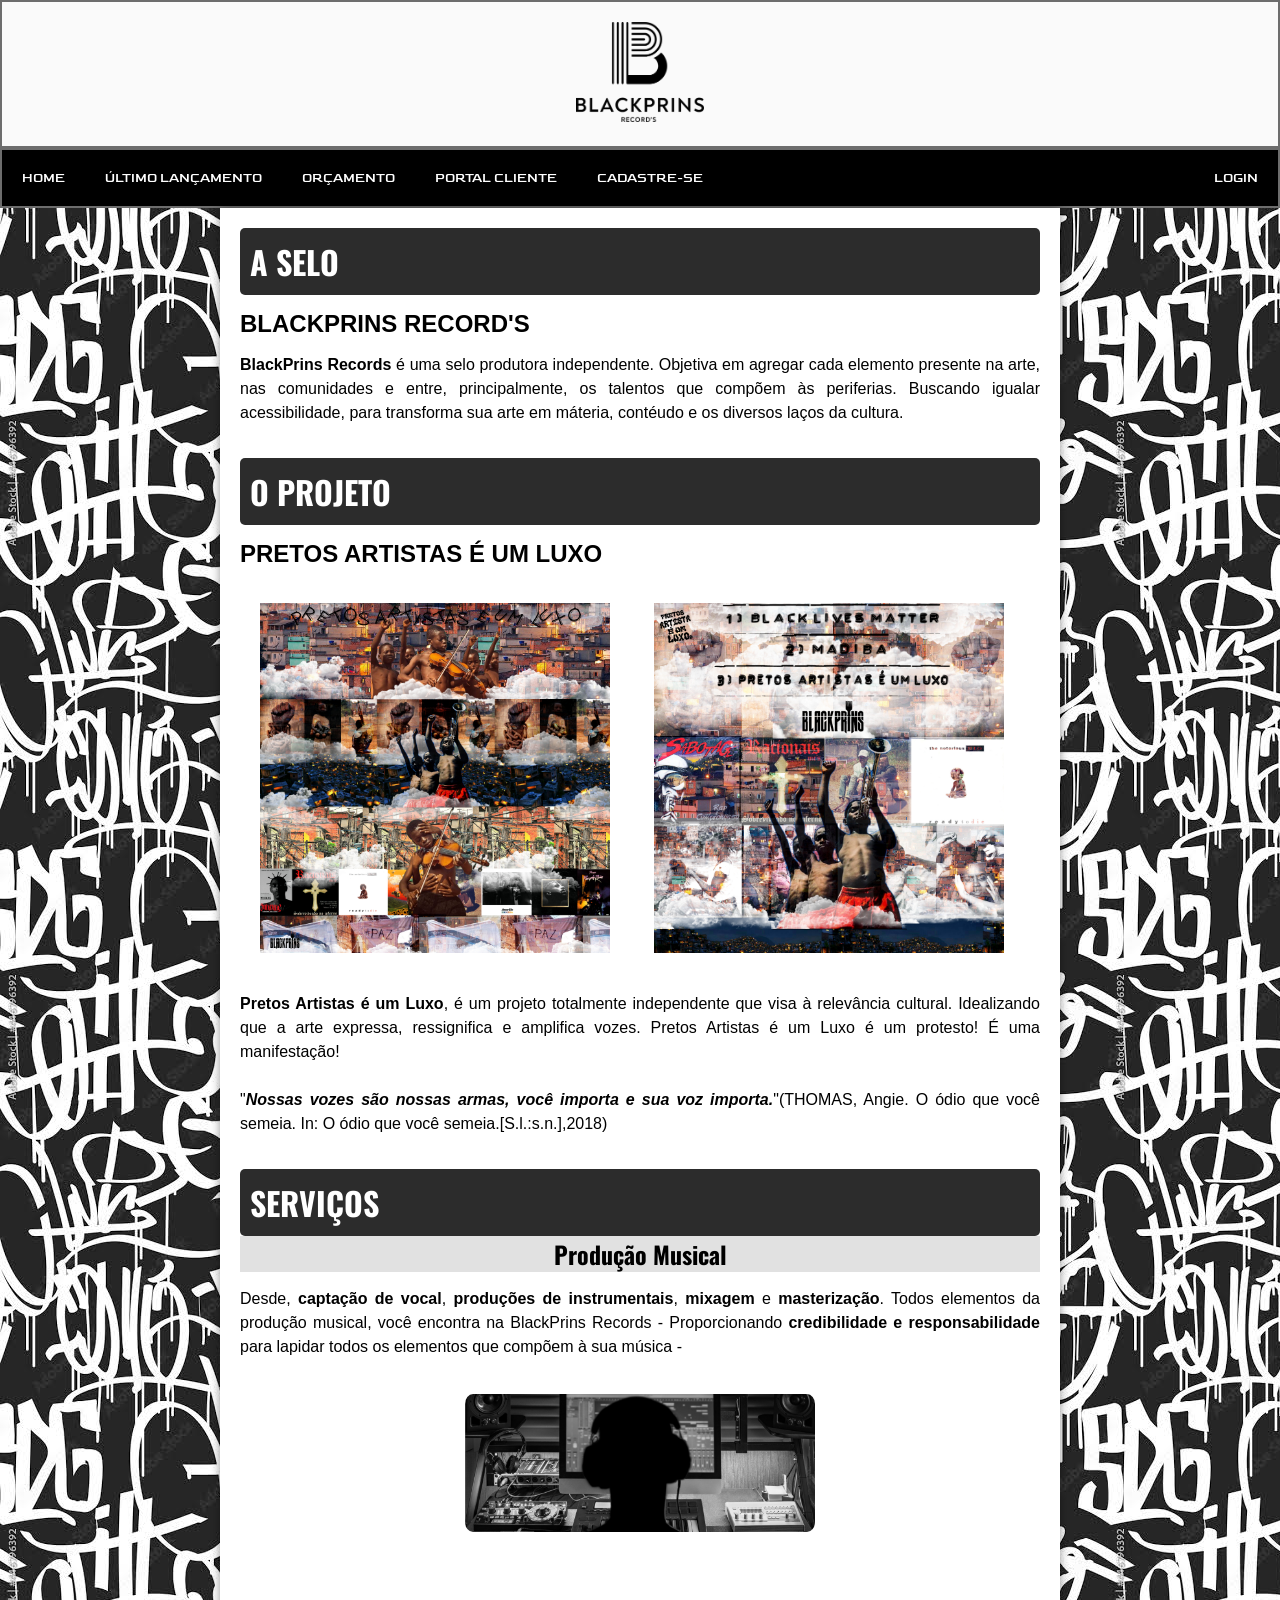
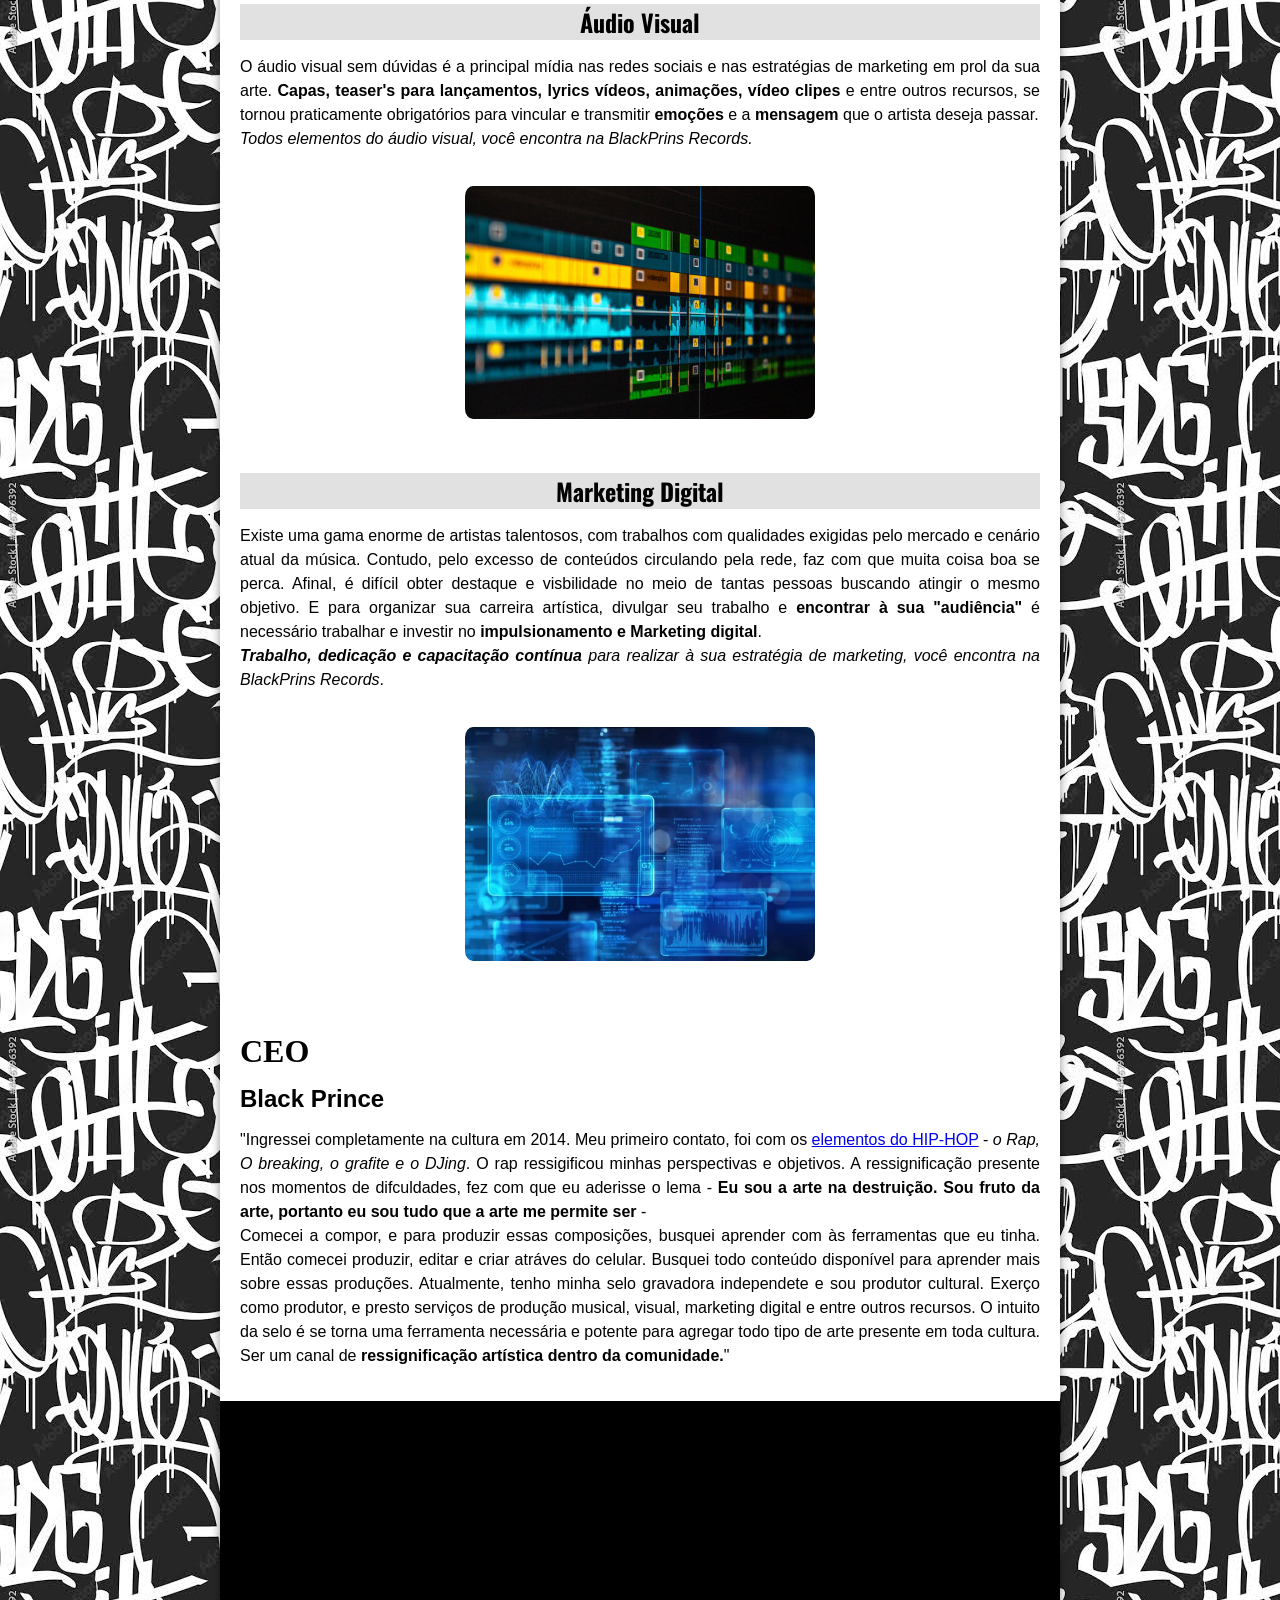
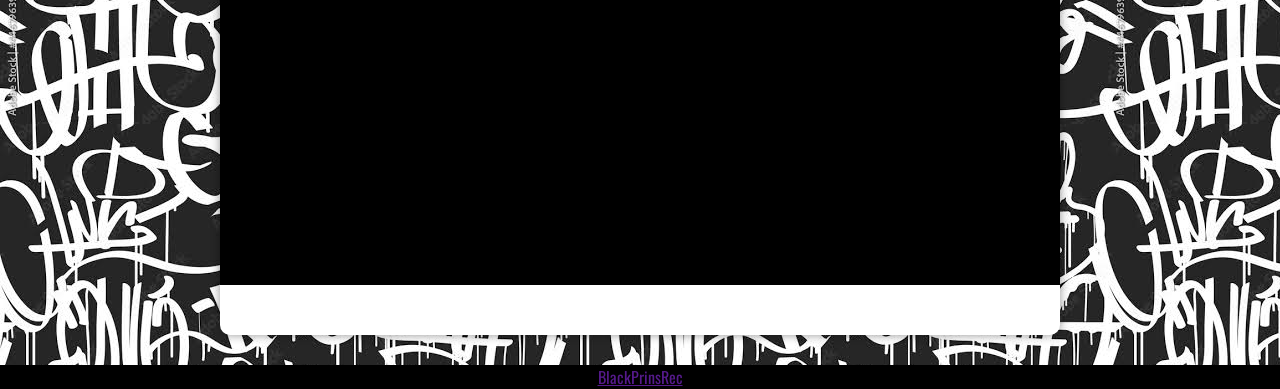
==== commit 9a22c0e8: "atualizei página 12-05" ====
--- a/index.html
+++ b/index.html
@@ -32,7 +32,7 @@
                <li><abbr title="Faça seu orçamento"><a href="https://wa.me/qr/R45KOORR5JUMB1"target="_blank"rel="external">ORÇAMENTO</a></abbr></li>
                <li><abbr title="Portal Cliente"><a href="#">PORTAL CLIENTE</a></abbr></li>
                <li><abbr title="Cadastre-se"><a href="cadastro.html">CADASTRE-SE</a></abbr></li>
-               <li style="float: right;"><abbr title="Faça o login"><a href="#">LOGIN</a></abbr></li>
+               <li style="float: right;"><abbr title="Faça o login"><a href="login.html">LOGIN</a></abbr></li>
            </ul>
        </menu>
        <!--menu de navegação-->
@@ -46,8 +46,8 @@
         <h1 class="projeto">O PROJETO</h1>
         <h2 class="sub">PRETOS ARTISTAS É UM LUXO</h2>
         <div class="banner1">
-           <img src="IMAGE/capa do EP 2.jpg"style="padding: 20px;" alt="CAPA">
-        <img src="IMAGE/contra capa ep.jpg"style="padding:20px;"alt="CONTRA-CAPA">
+           <img class="parallax"src="IMAGE/capa do EP 2.jpg"style="padding: 20px;" alt="CAPA">
+        <img  class="parallax" src="IMAGE/contra capa ep.jpg"style="padding:20px;"alt="CONTRA-CAPA">
         </div>
         <p class="paragrafos"><strong>Pretos Artistas é um Luxo</strong>, é um projeto totalmente independente que visa à relevância cultural. Idealizando que a arte expressa, ressignifica e amplifica vozes. Pretos Artistas é um Luxo é um protesto! É uma manifestação! <br><br> "<b><i>Nossas vozes são nossas armas, você importa e sua voz importa.</b></i>"(THOMAS, Angie. O ódio que você semeia. In: O ódio que você semeia.[S.l.:s.n.],2018)</p>
         <!--O PROJETO-->
@@ -78,16 +78,13 @@
                 <!--SERVIÇOS-->
         </div>
 
-        <h2 class="missao">MISSÃO</h2>
-        <p class="paragrafos">Lorem ipsum dolor sit amet consectetur adipisicing elit. Molestias quasi, neque cumque, quo nesciunt cupiditate harum voluptates dolorem ipsum voluptate aliquam facere incidunt magnam ea, exercitationem iure esse unde quas.</p>
-        <h2 class="visao">VISÃO</h2>
-        <p class="paragrafos">Lorem ipsum dolor sit amet consectetur adipisicing elit. Corrupti vero magni nobis commodi quod, blanditiis eaque architecto. Alias debitis voluptates accusantium inventore perspiciatis! Repudiandae, quae illum. Sapiente, culpa? Reprehenderit, unde?</p>
-        <h2 class="valores">VALORES</h2>
-        <p class="paragrafos">Lorem ipsum dolor, sit amet consectetur adipisicing elit. Mollitia dolorum eveniet rerum architecto nulla delectus, porro quod magni recusandae, maxime nostrum unde aliquid, illum animi molestiae temporibus ab harum deleniti.</p>
+        
         <br>
-        <h1 class="CEO">CEO</h1>
+        <h1 class="ceo">CEO</h1>
         <h2 class="PRINCE">Black Prince</h2>
         <p class="paragrafos">"Ingressei completamente na cultura em 2014. Meu primeiro contato, foi com os <a href="https://artcetera.art/musica/historia-do-hip-hop/" target="_blank" rel="external">elementos do HIP-HOP</a> - <i>o Rap, O breaking, o grafite e o DJing</i>. O rap ressigificou minhas perspectivas e objetivos. A ressignificação presente nos momentos de difculdades, fez com que eu aderisse o lema - <strong>Eu sou a arte na destruição. Sou fruto da arte, portanto eu sou tudo que a arte me permite ser</strong> - <br> Comecei a compor, e para produzir essas composições, busquei aprender com às ferramentas que eu tinha. Então comecei produzir, editar e criar atráves do celular. Busquei todo conteúdo disponível para aprender mais sobre essas produções. Atualmente, tenho minha selo gravadora independete e sou produtor cultural. Exerço como produtor, e presto serviços de produção musical, visual, marketing digital e entre outros recursos. O intuito da selo é se torna uma ferramenta necessária e potente para agregar todo tipo de arte presente em toda cultura. Ser um canal de <strong>ressignificação artística dentro da comunidade.</strong>"</p> <br>
+
+    
 
         <div class="video"><iframe width="560" height="315" src="https://www.youtube.com/embed/75HhOfUeACI" title="YouTube video player" frameborder="0" allow="accelerometer; autoplay; clipboard-write; encrypted-media; gyroscope; picture-in-picture; web-share" allowfullscreen></iframe></div>
     </main>
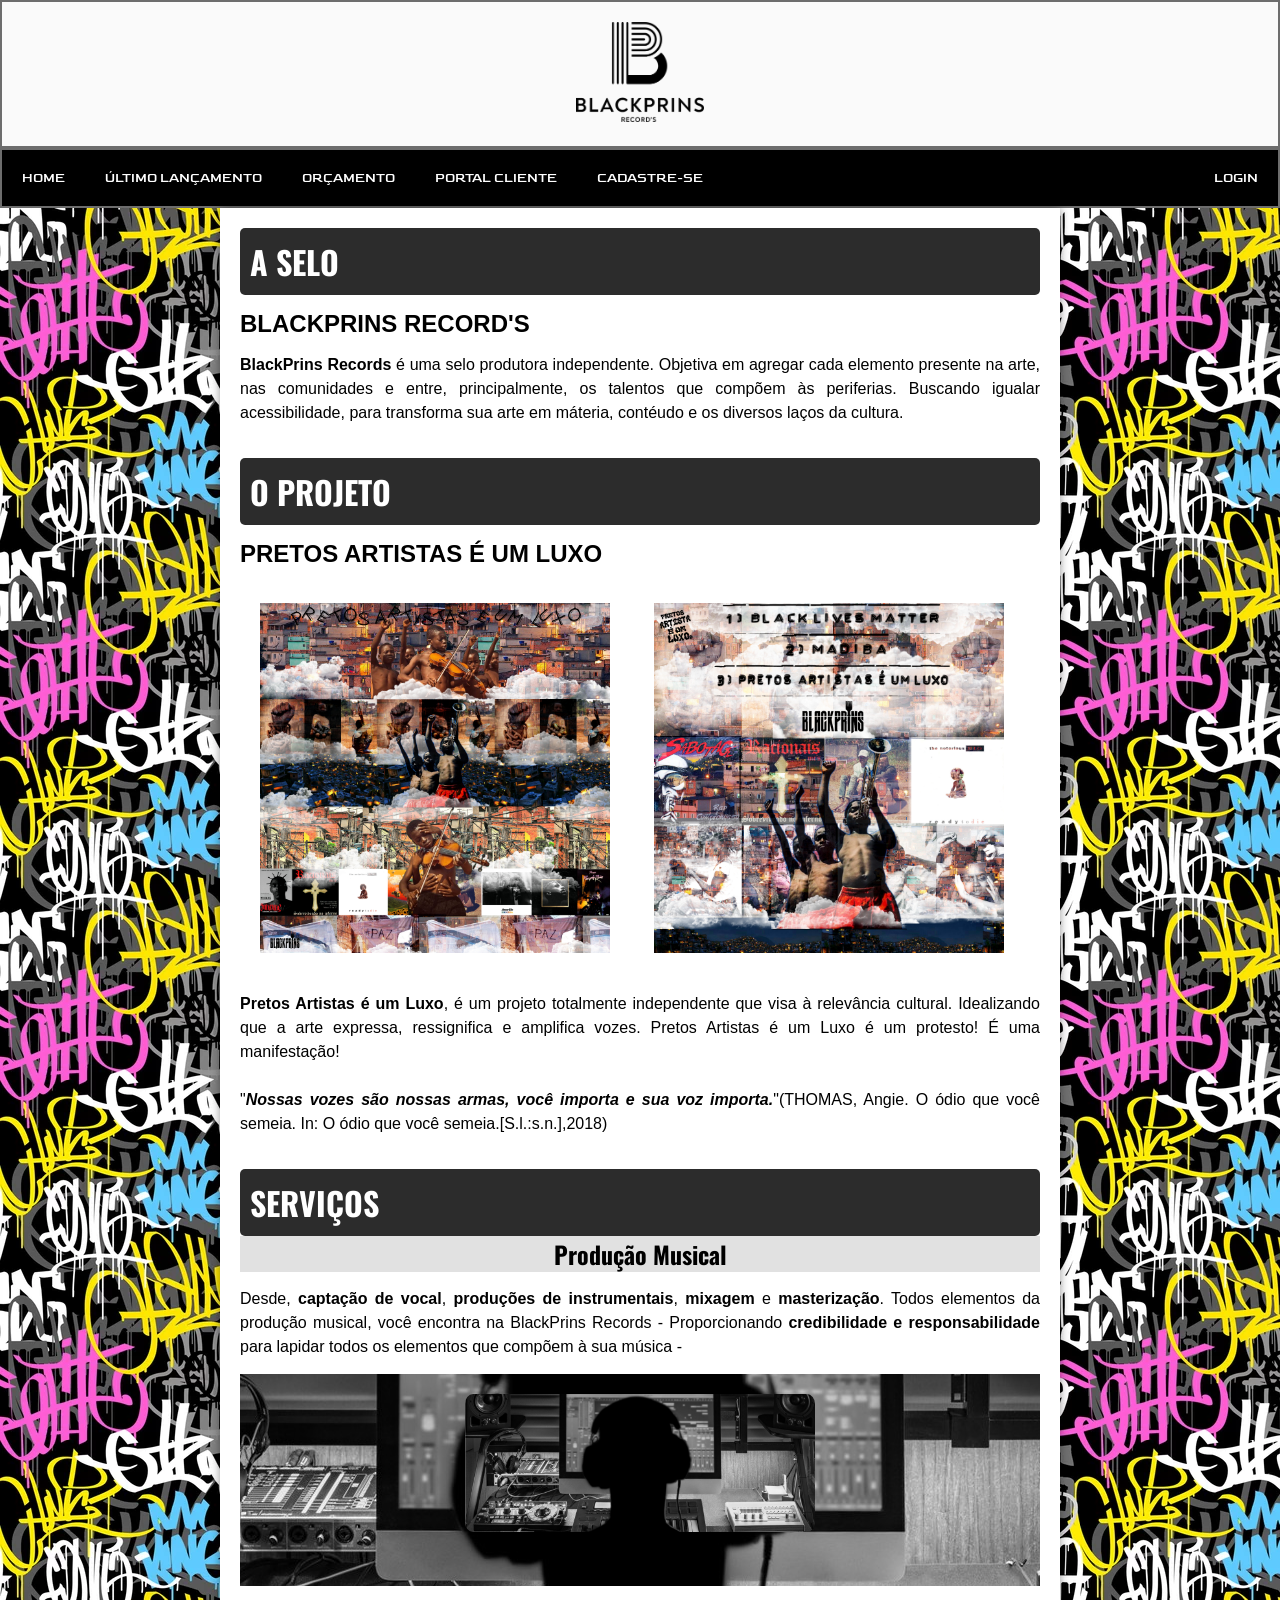
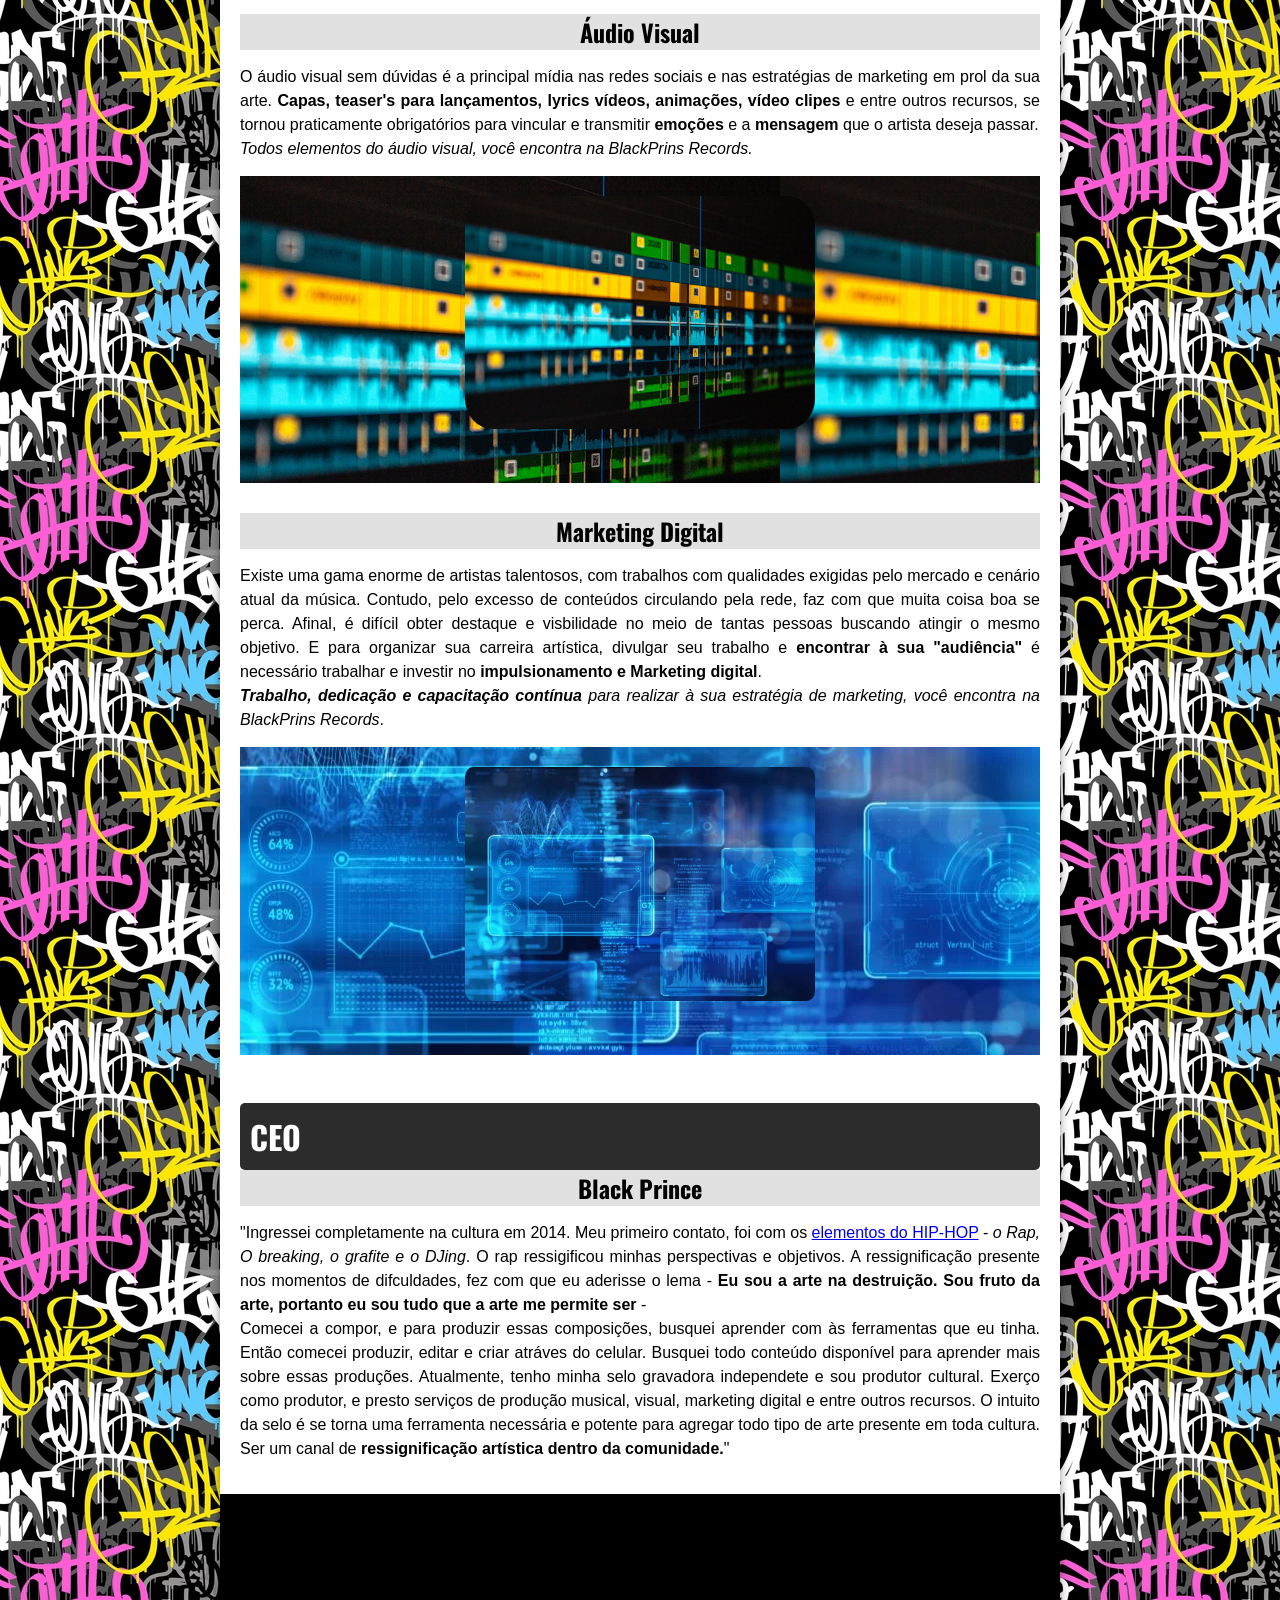
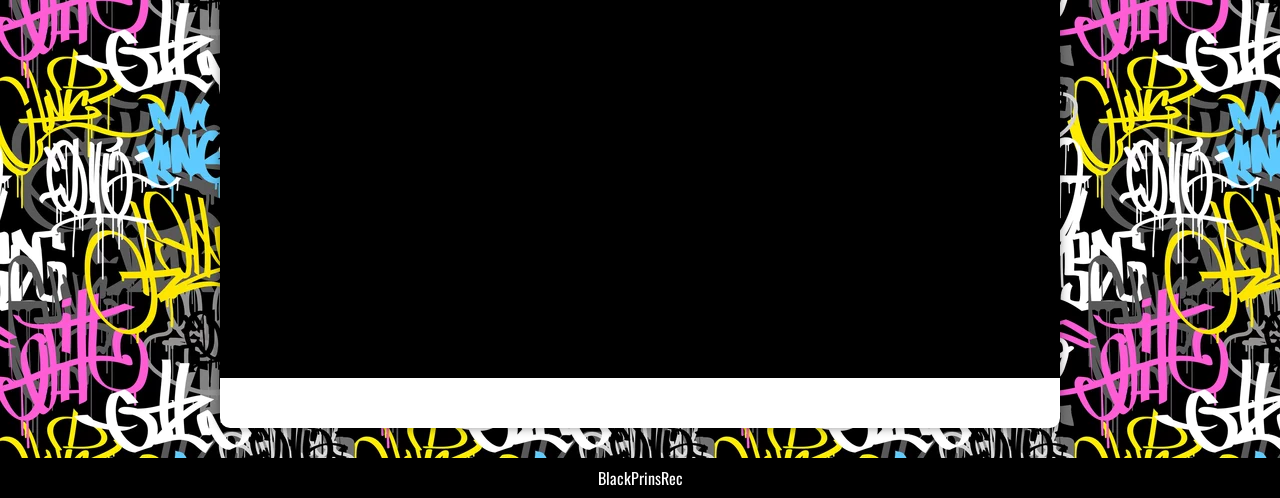
==== commit af43c127: "atualizei página 01/06" ====
--- a/index.html
+++ b/index.html
@@ -87,6 +87,7 @@
     
 
         <div class="video"><iframe width="560" height="315" src="https://www.youtube.com/embed/75HhOfUeACI" title="YouTube video player" frameborder="0" allow="accelerometer; autoplay; clipboard-write; encrypted-media; gyroscope; picture-in-picture; web-share" allowfullscreen></iframe></div>
+        
     </main>
 
     <footer>
--- a/style.css
+++ b/style.css
@@ -1,7 +1,7 @@
 @charset "UTF-8";
 
 body{
-    background-image: url('IMAGE/images\ \(4\).jpeg');
+    background-image: url('IMAGE/fundo.jpg');
 }
 .indice{
     background-color: rgb(250, 250, 250);
@@ -95,6 +95,14 @@
     font-family: 'Oswald', sans-serif;
     color: #ffffff;
 }
+
+.ceo{
+    background-color: rgb(44, 44, 44);
+    border-radius: 5px;
+    padding: 10px;
+    font-family: 'Oswald', sans-serif;
+    color: #ffffff;
+}
 .subtitulo{
     font-family:'Lucida Sans', 'Lucida Sans Regular', 'Lucida Grande', 'Lucida Sans Unicode', 'Geneva', Verdana, sans-serif;
     margin: 15px 0px;
@@ -110,11 +118,9 @@
     font-family:'Lucida Sans', 'Lucida Sans Regular', 'Lucida Grande', 'Lucida Sans Unicode', 'Geneva', Verdana, sans-serif;
     margin: 15px 0px;
 }
-.banner{
-    width:100%;
-    padding: 20px 22px;
-    max-width: 350px;
-    margin-bottom: 30px;
+.banner1{
+display: inline-block;
+   
 }
 .tituloserv{
     background-color: rgb(44, 44, 44);
@@ -130,13 +136,17 @@
     
 }
 .mix{
+    border-radius: 30px;
     width:100%;
     padding: 20px 22px;
     max-width: 350px;
     margin-bottom: 30px;
-    border-radius: 30px;
-}
-
+}
+.mixprod{
+    background-image: url('IMAGE/prod.jpg');
+    background-position: center center;
+    margin-bottom: 10px;
+}
 .serviço2{
     background-color: rgba(128, 128, 128, 0.24);
     text-align: center;
@@ -144,11 +154,16 @@
     
 }
 .visual{
-   border-radius: 30px;
+   border-radius: 50px;
     width:100%;
     padding: 20px 22px;
     max-width: 350px;
     margin-bottom: 30px;
+}
+.v2{
+    background-image: url('IMAGE/visual.jpg');
+    margin-bottom: 30px;
+  
 }
 .serviço3{
     background-color: rgba(128, 128, 128, 0.24);
@@ -161,6 +176,11 @@
     max-width: 350px;
     margin-bottom: 30px;
     border-radius: 30px;
+}
+.mkt2{
+    background-image: url('IMAGE/mkt.webp');
+    background-position: center center;
+    margin-bottom: 30px;
 }
 p{
   font-family: 'Cambria', 'Cochin', Georgia, Times, 'Times New Roman', serif;
@@ -170,21 +190,15 @@
   line-height: 1.5em;
 
 }
-.missao{
-    font-family:'Oswald', sans-serif;
-}
-.visao{
-    font-family:'Oswald', sans-serif;
-}
-.valores{
-    font-family:'Oswald', sans-serif;
-}
+
 .CEO{
     font-family:'Oswald', sans-serif;
 }
 .PRINCE{
-    font-family:'Lucida Sans', 'Lucida Sans Regular', 'Lucida Grande', 'Lucida Sans Unicode', 'Geneva', Verdana, sans-serif;
-    margin: 15px 0px;
+    background-color: rgba(128, 128, 128, 0.24);
+    text-align: center;
+    font-family:'Oswald', sans-serif;
+    
 }
 .video{
     background-color: black;
@@ -200,20 +214,33 @@
     width:90%;
     height:90%;
 }
+
+
+
 footer{
     color: #ffffff;
     font-family:'Oswald', sans-serif;
     text-align: center;
     background-color: black;
+    padding: 8px;
+   
+}
+
+footer a{
+    text-decoration: none;
+    color: white;
+
 }
 
 /*estilo da pág "cadastre-se"*/
 
+
 #titulo{
-    background-color: rgb(44, 44, 44);
+    background-color: rgb(0, 0, 0);
     font-family:'Oswald', sans-serif;
     color: rgb(255, 255, 255);
     text-align: center;
+    border-radius: 8px;
 }
 fieldset{
     border: 0;
@@ -239,7 +266,7 @@
     float: left;
     margin-right: 1em;
 }
-.campo input[type="text"], .campo input[type="email"], .campo select, .campo textarea{
+.campo input[type="text"], .campo input[type="email"], .campo input[type="password"], .campo select, .campo textarea{
     padding: 0.2em;
     border: 1px solid black;
     border-radius: 1px 1px 3px 3px;
@@ -248,8 +275,11 @@
 }
 .campo select option{
     padding-right: 1em;
-}
+
+}
+
 .botao{
+    border-radius: 8px;
     font-size: 1.6em;
     font-family:'Oswald', sans-serif;
     background-color:rgb(0, 0, 0);
@@ -259,6 +289,7 @@
     padding: 0.2em 0.6em;
     box-shadow: 2px 2px 2px rgb(0, 0, 0, 0.2);
     text-shadow: 1px 1px 1px rgb(0, 0, 0, 0.5);
+    cursor:pointer;
 }
 .botao:hover{
     color:navy;
@@ -268,4 +299,125 @@
 .botao:active{
     color: black;
     background-color: rgb(250, 250, 250);
-}+}
+footer a{
+    text-decoration: none;
+    color: white;
+    
+}
+
+/*estilo página login */
+
+    .main-login{
+       background: #ffffff;
+    }
+.area-login{
+    padding: 15px;
+    border: #000000 solid 1px;
+    background-image: linear-gradient( rgb(117, 117, 117), rgb(0, 0, 0));
+    display: flex;
+    justify-content: center;
+    align-items: center;
+    border-radius:0px 0px 10px 10px;
+   
+}
+.area-login::before{
+    content: '';
+    position: absolute;
+    top: -50%;
+    left: -50%;
+    width: 380px;
+    height: 420px;
+    background: linear-gradient(0deg, transparent, transparent, #45f3ff, #45f3ff,#45f3ff);
+}
+.login{
+    border-radius: 10px;
+    
+    display: flex;
+    flex-direction: column;
+    align-items: center;
+    width: 355px;
+    height: 320px;
+    padding: 35px;
+}
+.login form{
+    font-family:'Oswald', sans-serif;
+    width: 100%;
+    display: flex;
+    flex-direction: column;
+}
+.login input{
+    font-family: 'Goldman','Oswald','Vina Sans';
+    color: #000000;
+    margin-top: 10px;
+    background-color: rgb(236, 236, 236);
+    border: black 1px solid;
+    height: 45px;
+    outline: none;
+    border-radius: 8px;
+    padding-left: 10px;
+    text-transform: uppercase;
+
+}
+
+.hlogin{
+    font-family: 'Goldman','Oswald','Vina Sans';
+    color: #8b8b8b;
+    padding: 15px;
+    background-color: #000000;
+    text-transform: uppercase;
+    text-align: center;
+    border-radius: 10px 10px 0px 0px;
+    border: #000000 solid 1px;
+}
+
+.input::placeholder{
+    font-family: 'Goldman','Oswald','Vina Sans';
+    color: #000000;
+    font-size: 14px;
+}
+
+.botao2{
+    margin-top: 9px;
+    border-radius:8px;
+    padding: 15px;
+    text-align: center;
+    font-family: 'Goldman','Oswald','Vina Sans';
+    display: block;
+    background-color: #5568fe ;
+    font-size: 20px;
+    font-weight: bold;
+    color: #0a0a0a;
+    text-transform: uppercase;
+    cursor: pointer;
+    border: none;
+}
+
+.login img{
+    width: 150px;
+}
+.login > h1 {
+    text-transform: uppercase;
+    margin-bottom: 15px;
+    padding: 18px;
+    border-radius: 30px;
+   
+}
+.login > p{
+    
+    font-family:'Oswald', sans-serif;
+    color:#ffffff
+}
+.login > p > a{
+    color:  #5568fe ;
+    text-transform: uppercase;
+    text-decoration: none;
+    font-family:'Oswald', sans-serif;
+
+}
+.login > p > a:hover{
+    color: #ffffff;
+    padding: 8px;
+    border-radius: 8px;
+    text-decoration: underline;
+}
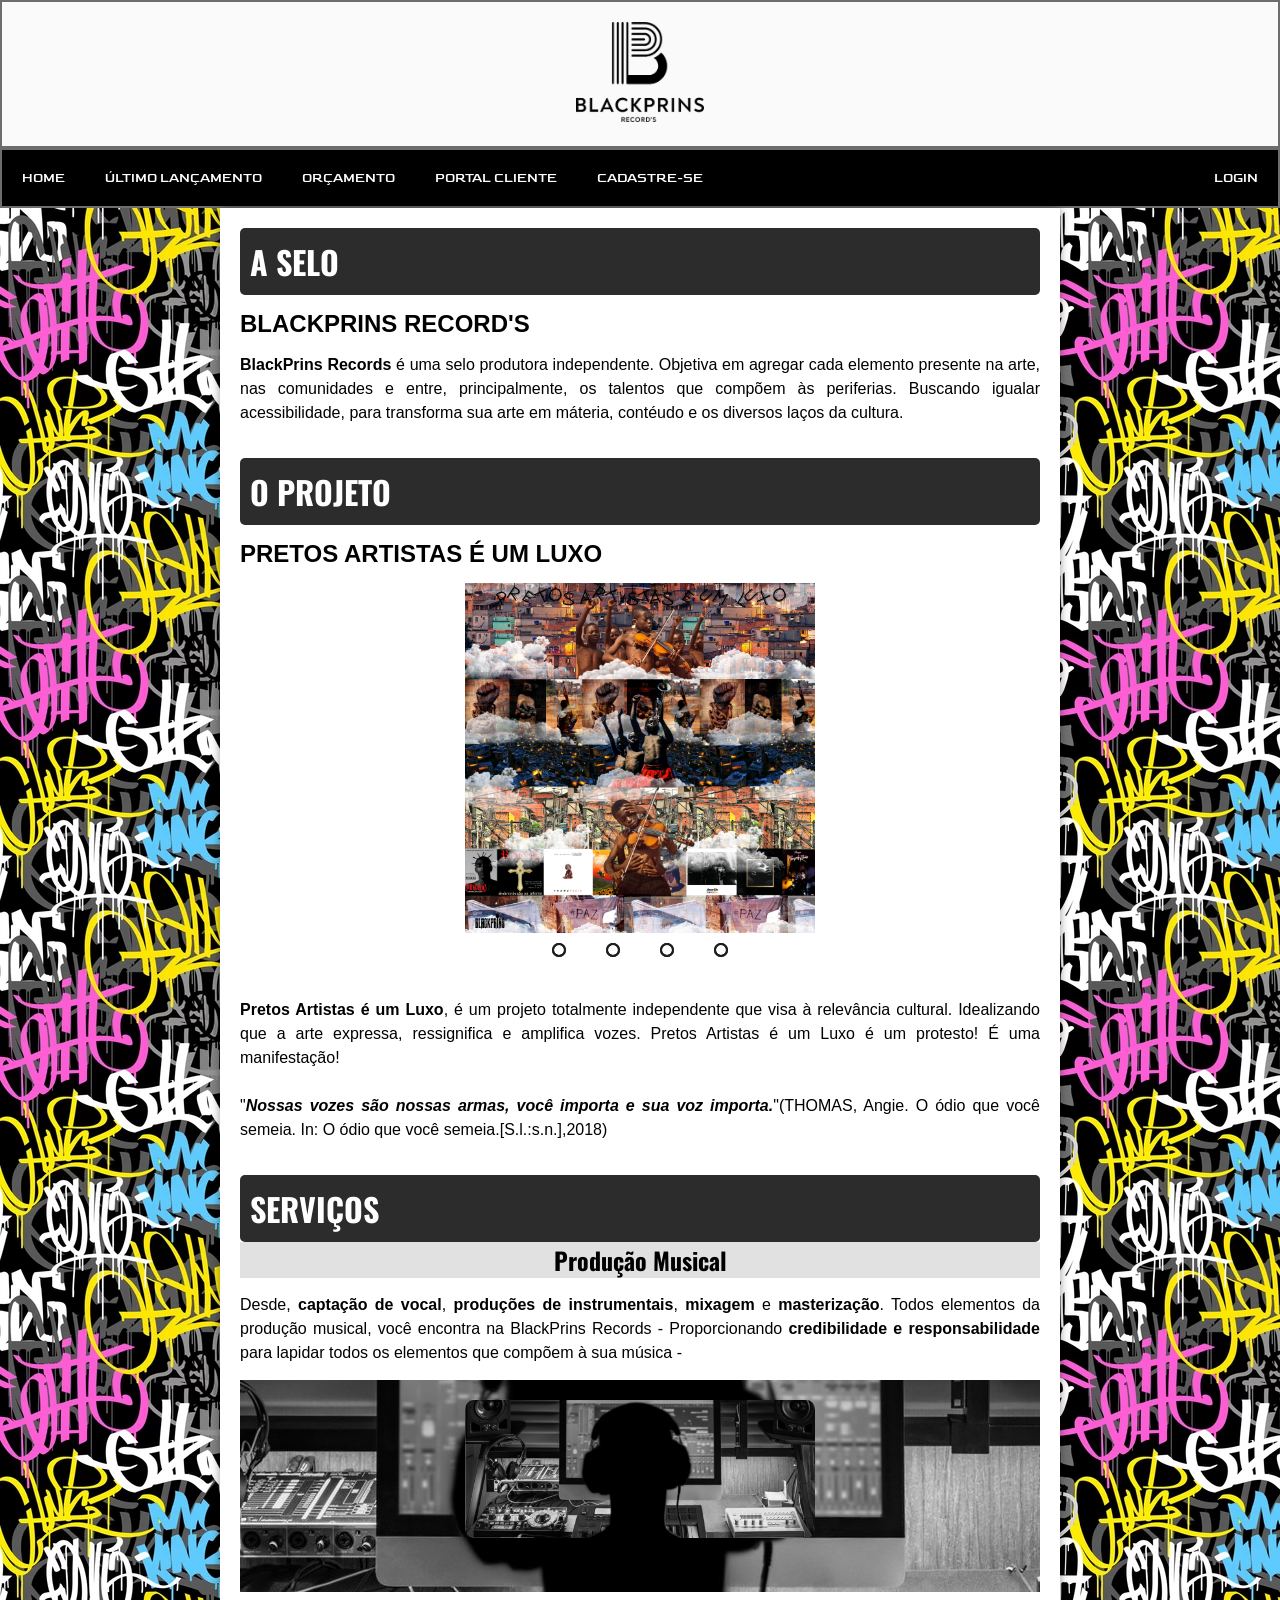
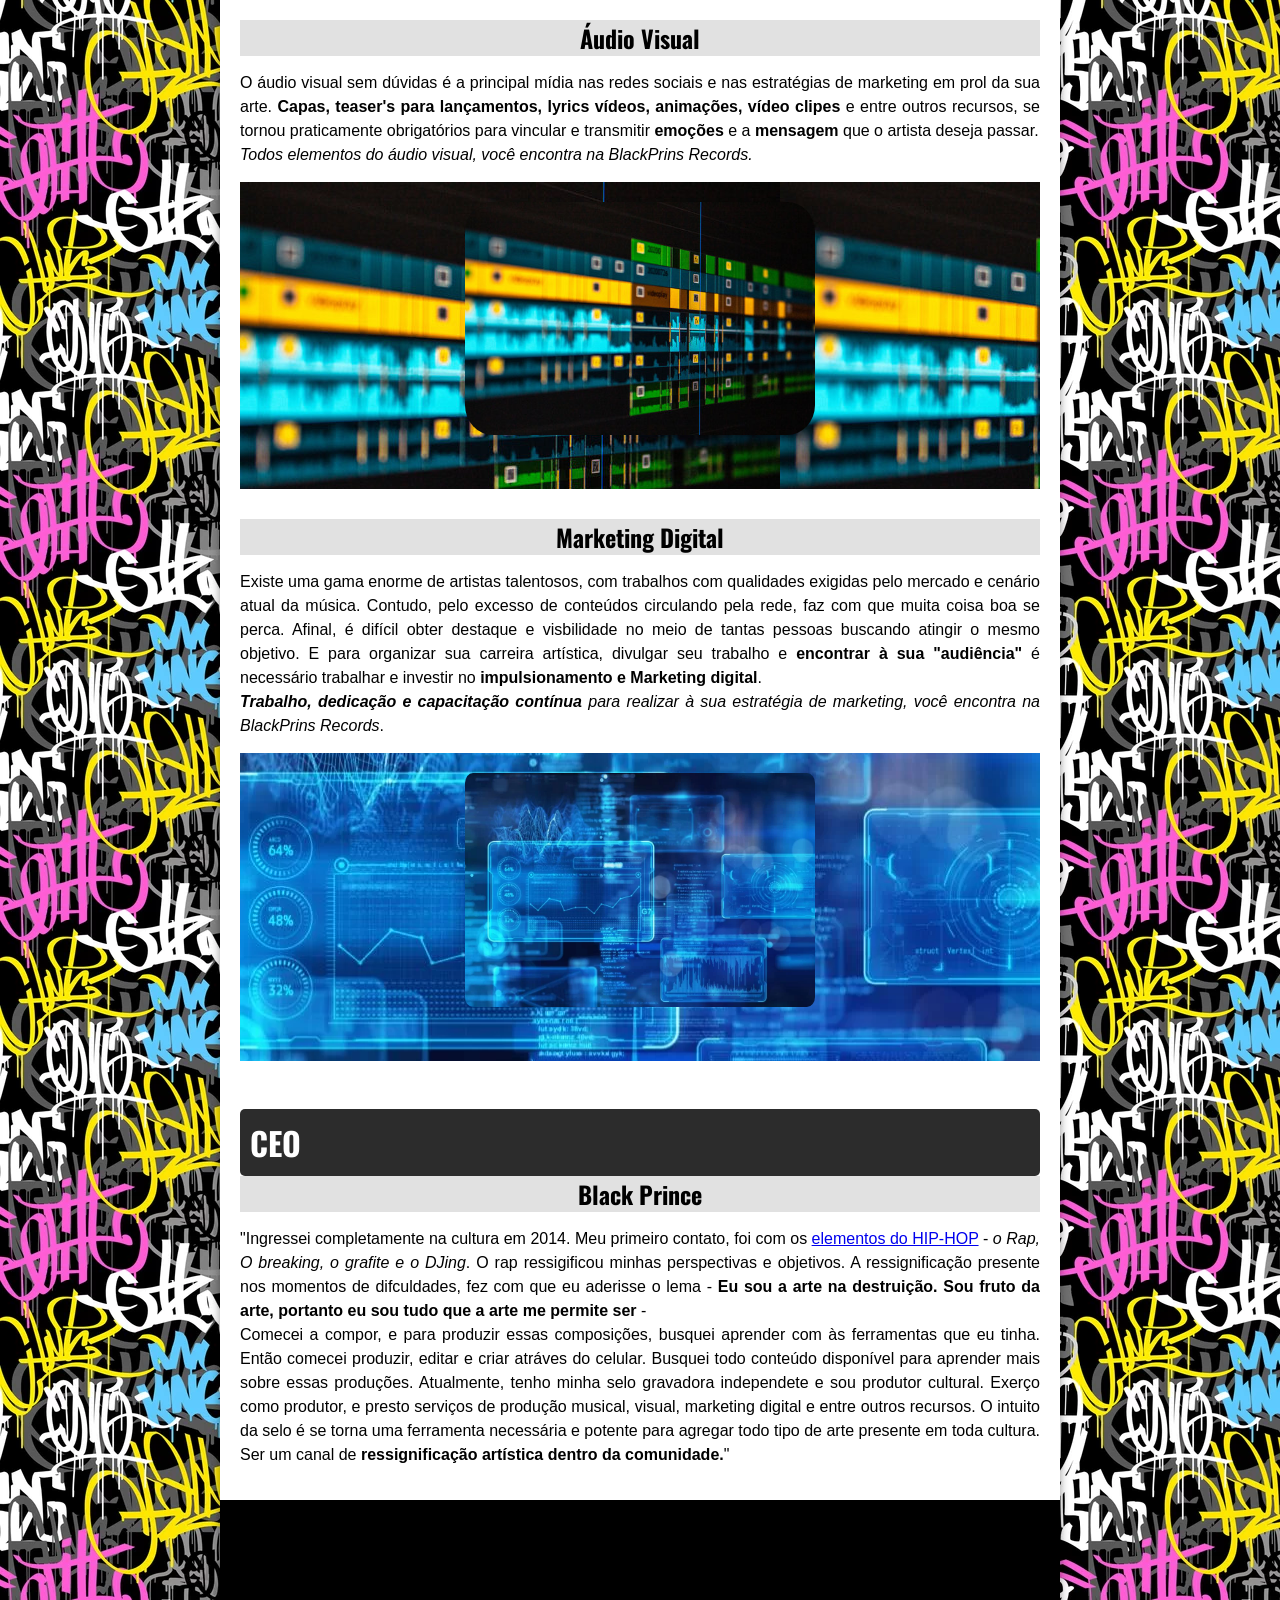
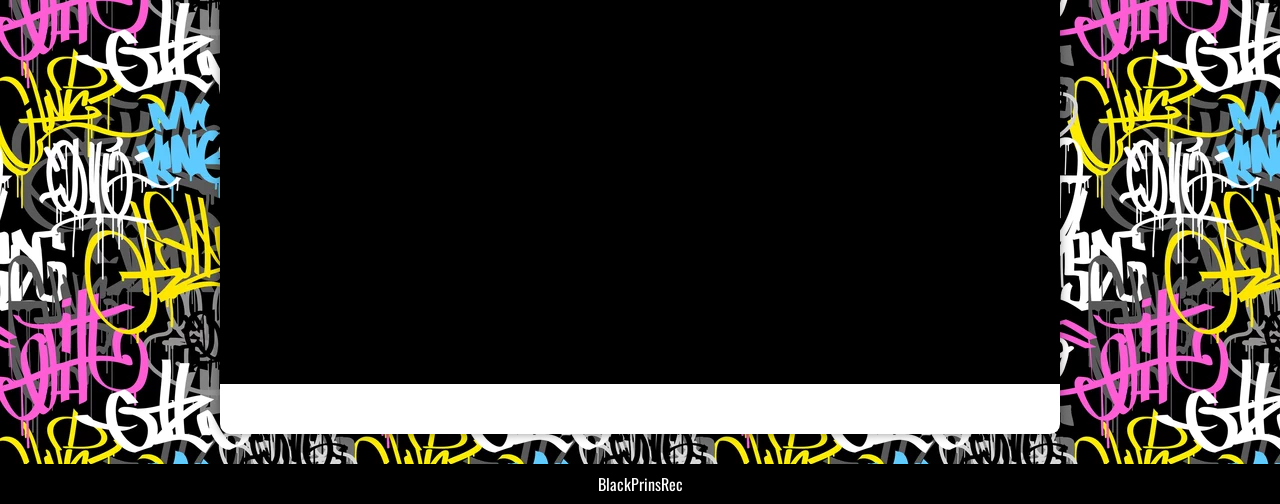
==== commit ed5020d5: "atualizei 19/06" ====
--- a/index.html
+++ b/index.html
@@ -9,6 +9,7 @@
     <link rel="stylesheet" href="style.css">
     <link rel="stylesheet" href="media-query.css">
     <link rel="stylesheet" href="https://fonts.googleapis.com/css2?family=Material+Symbols+Outlined:opsz,wght,FILL,GRAD@20..48,100..700,0..1,-50..200" />
+    
 </head>
 
 <style>
@@ -45,10 +46,46 @@
 
         <h1 class="projeto">O PROJETO</h1>
         <h2 class="sub">PRETOS ARTISTAS É UM LUXO</h2>
-        <div class="banner1">
-           <img class="parallax"src="IMAGE/capa do EP 2.jpg"style="padding: 20px;" alt="CAPA">
-        <img  class="parallax" src="IMAGE/contra capa ep.jpg"style="padding:20px;"alt="CONTRA-CAPA">
+
+        <div class="sliders">
+
+            <div class="slides">
+                <!--RadioButton-->
+                <input type="radio" name="radio-btn" id="radio1">
+                <input type="radio" name="radio-btn" id="radio2">
+                <input type="radio" name="radio-btn" id="radio3">
+                <input type="radio" name="radio-btn" id="radio4">
+
+                <div class="slide first">
+                    <img src="IMAGE/capa do EP 2.jpg" alt="CAPA">
+                </div>
+                <div class="slide">
+                    <img src="IMAGE/contra capa ep.jpg" alt="CONTRA-CAPA">
+                </div>
+                <div class="slide">
+                    <img src="IMAGE/fotografia ref.jpg" alt="FOTOGRAFIA">
+                </div>
+                <div class="slide">
+                    <img src="IMAGE/fotograifa ref.jpg" alt="FOTOGRAFIA">
+                </div>
+
+                <div class="navigation-auto">
+                    <div class="auto-btn1"></div>
+                    <div class="auto-btn2"></div>
+                    <div class="auto-btn3"></div>
+                    <div class="auto-btn4"></div>
+                </div>
+            </div>
+
+            <div class="manual-navigation">
+                <label for="radio1" class="manual-btn"></label>
+                <label for="radio2" class="manual-btn"></label>
+                <label for="radio3" class="manual-btn"></label>
+                <label for="radio4" class="manual-btn"></label>
+            </div>
+
         </div>
+        
         <p class="paragrafos"><strong>Pretos Artistas é um Luxo</strong>, é um projeto totalmente independente que visa à relevância cultural. Idealizando que a arte expressa, ressignifica e amplifica vozes. Pretos Artistas é um Luxo é um protesto! É uma manifestação! <br><br> "<b><i>Nossas vozes são nossas armas, você importa e sua voz importa.</b></i>"(THOMAS, Angie. O ódio que você semeia. In: O ódio que você semeia.[S.l.:s.n.],2018)</p>
         <!--O PROJETO-->
         <br>
@@ -111,5 +148,6 @@
             }
         }
     </script>
+    <script src="script.js"></script>
 </body>
 </html>
--- a/style.css
+++ b/style.css
@@ -7,6 +7,7 @@
     background-color: rgb(250, 250, 250);
     padding: 20px 22px;
     border: 2px solid rgb(109, 109, 109) ;
+
 }
 img{
     max-width: 350px;
@@ -114,6 +115,85 @@
     font-family: 'Oswald', sans-serif;
     color: #ffffff;
 }
+
+.sliders{
+    margin: auto;
+   overflow: hidden;
+}
+.slides{
+    width: 400%;
+    height: 400px;
+    display: flex;
+    overflow: hidden;
+}
+.slides input{
+    display: none;
+}
+.slide{
+    width: 25%;
+    transition: 2s;
+    position: relative;
+}
+.slide img{
+    margin: auto;
+    display: block;
+    width: 800px;
+}
+.manual-navigation{
+    position: absolute;
+    width: 800px;
+    margin-top: -40px;
+    display:flex;
+    justify-content: center;
+}
+.manual-btn{
+  
+    border: 2px solid #1f1f1f;
+    padding: 5px;
+    border-radius: 10px;
+    cursor: pointer;
+    transition: 1s;
+}
+.manual-btn:not(:last-child){
+    margin-right: 40px;
+}
+.manual-btn:hover{
+    background-color: #000000;
+}
+
+#radio1:checked ~ .first{
+    margin-left: o;
+}
+#radio2:checked ~ .first{
+    margin-left: -25%;
+}
+#radio3:checked ~ .first{
+    margin-left: -50%;
+}
+#radio4:checked ~ .first{
+    margin-left: -75%;
+}
+
+.navigation-auto div{
+    border: 2px solid #000000;
+    padding: 5px;
+    border-radius: 10px;
+    cursor: pointer;
+    transition: 1s ;
+}
+
+.navigation-auto{
+    position: absolute;
+    width: 800px;
+    margin-top: 360px;
+    display: flex;
+    justify-content: center;
+}
+.navigation-auto div:not(:last-child){
+    margin-right: 40px;
+}
+
+
 .sub{
     font-family:'Lucida Sans', 'Lucida Sans Regular', 'Lucida Grande', 'Lucida Sans Unicode', 'Geneva', Verdana, sans-serif;
     margin: 15px 0px;
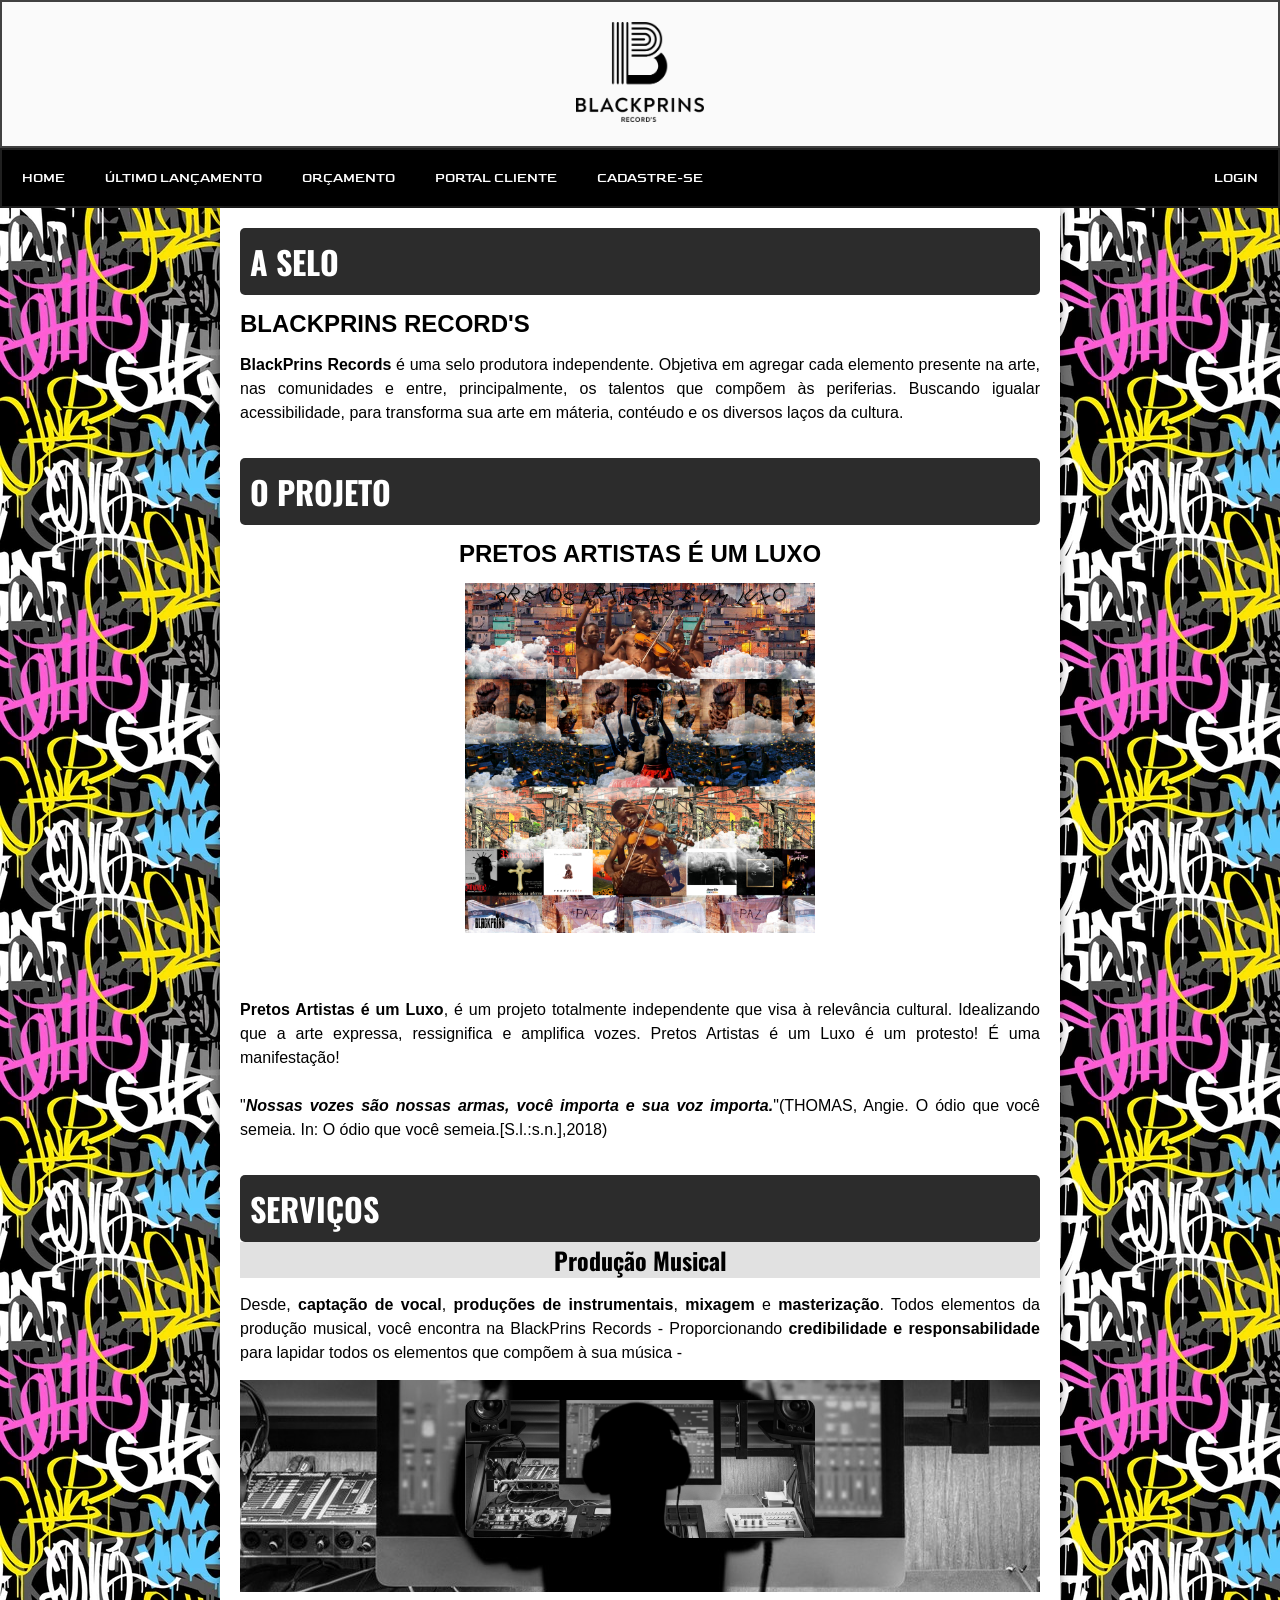
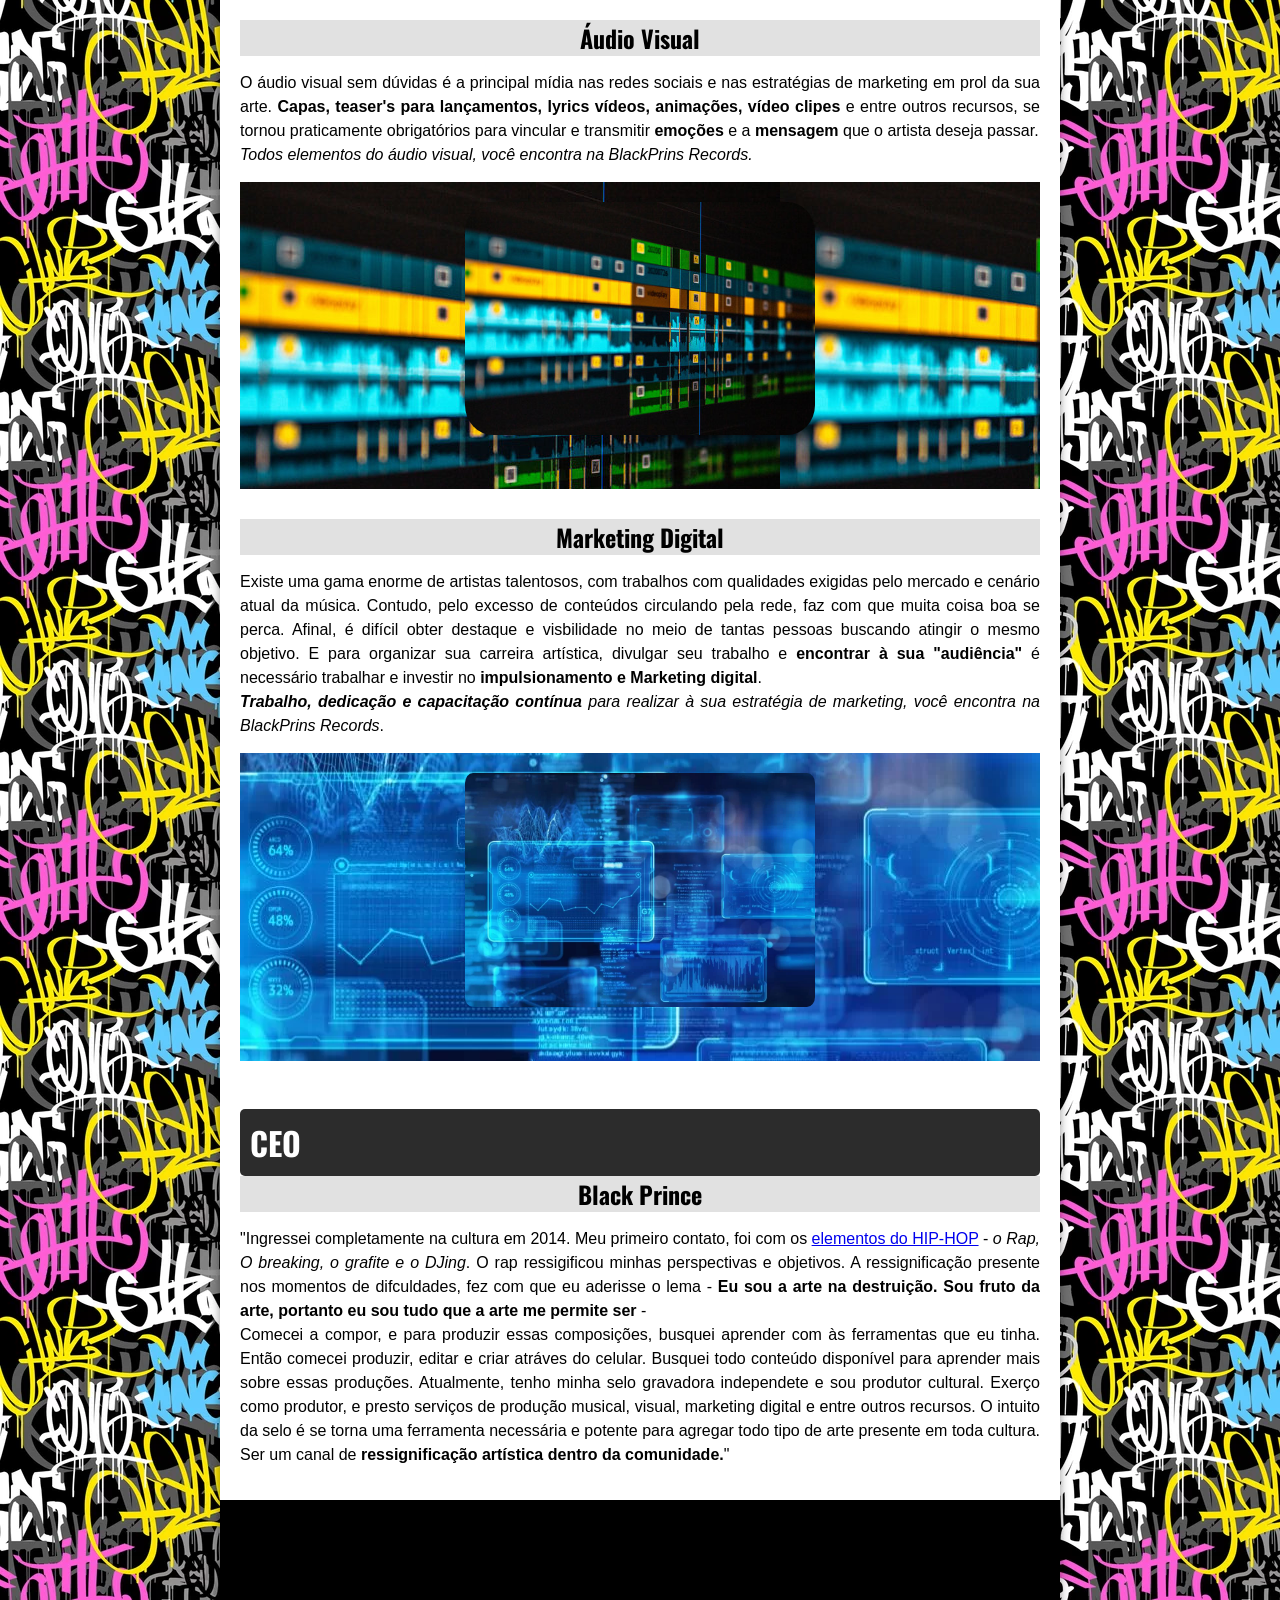
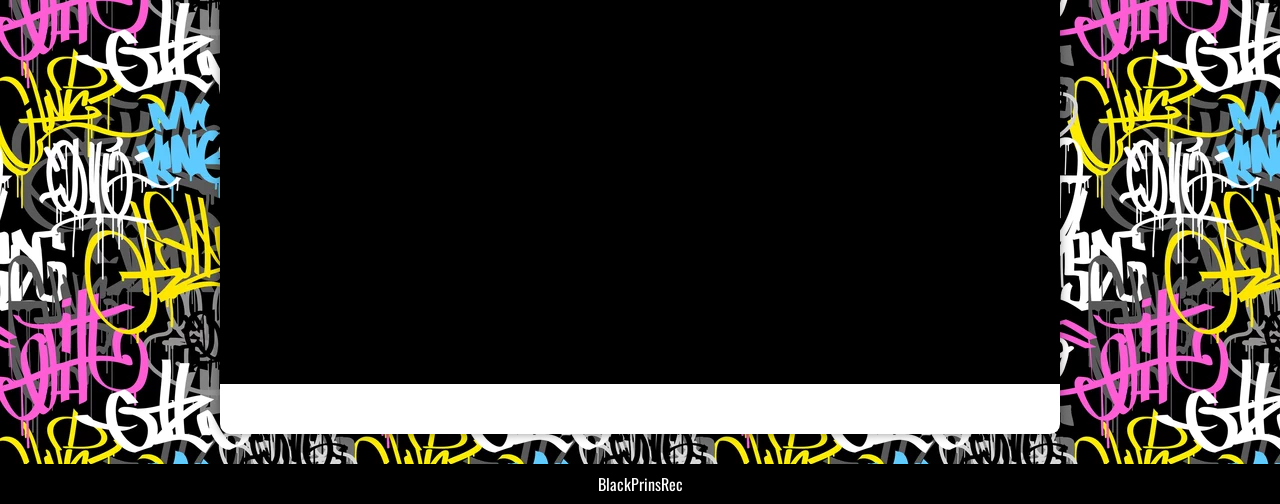
==== commit 58216f89: "10/07" ====
--- a/index.html
+++ b/index.html
@@ -20,6 +20,7 @@
 <body onresize="mudouTamanho()">
     <ul class="indice"><center><img src="IMAGE/BLACKPRINS_free-file.png"style="height: 100px; width=10px" alt="Logo"></center></ul>
   <!--logo blackprinsrec-->
+
     <div>
         <span id="burguer" class="material-symbols-outlined" onclick="clickMenu()">
             MENU
@@ -31,7 +32,7 @@
                </li>
                <li><abbr title="Confira nosso último lançamento"><a href="https://youtu.be/75HhOfUeACI"target="_blank"rel="external">ÚLTIMO LANÇAMENTO</a></abbr></li>
                <li><abbr title="Faça seu orçamento"><a href="https://wa.me/qr/R45KOORR5JUMB1"target="_blank"rel="external">ORÇAMENTO</a></abbr></li>
-               <li><abbr title="Portal Cliente"><a href="#">PORTAL CLIENTE</a></abbr></li>
+               <li><abbr title="Portal Cliente"><a href="login.html">PORTAL CLIENTE</a></abbr></li>
                <li><abbr title="Cadastre-se"><a href="cadastro.html">CADASTRE-SE</a></abbr></li>
                <li style="float: right;"><abbr title="Faça o login"><a href="login.html">LOGIN</a></abbr></li>
            </ul>
@@ -68,22 +69,7 @@
                 <div class="slide">
                     <img src="IMAGE/fotograifa ref.jpg" alt="FOTOGRAFIA">
                 </div>
-
-                <div class="navigation-auto">
-                    <div class="auto-btn1"></div>
-                    <div class="auto-btn2"></div>
-                    <div class="auto-btn3"></div>
-                    <div class="auto-btn4"></div>
-                </div>
             </div>
-
-            <div class="manual-navigation">
-                <label for="radio1" class="manual-btn"></label>
-                <label for="radio2" class="manual-btn"></label>
-                <label for="radio3" class="manual-btn"></label>
-                <label for="radio4" class="manual-btn"></label>
-            </div>
-
         </div>
         
         <p class="paragrafos"><strong>Pretos Artistas é um Luxo</strong>, é um projeto totalmente independente que visa à relevância cultural. Idealizando que a arte expressa, ressignifica e amplifica vozes. Pretos Artistas é um Luxo é um protesto! É uma manifestação! <br><br> "<b><i>Nossas vozes são nossas armas, você importa e sua voz importa.</b></i>"(THOMAS, Angie. O ódio que você semeia. In: O ódio que você semeia.[S.l.:s.n.],2018)</p>
@@ -120,10 +106,9 @@
         <h1 class="ceo">CEO</h1>
         <h2 class="PRINCE">Black Prince</h2>
         <p class="paragrafos">"Ingressei completamente na cultura em 2014. Meu primeiro contato, foi com os <a href="https://artcetera.art/musica/historia-do-hip-hop/" target="_blank" rel="external">elementos do HIP-HOP</a> - <i>o Rap, O breaking, o grafite e o DJing</i>. O rap ressigificou minhas perspectivas e objetivos. A ressignificação presente nos momentos de difculdades, fez com que eu aderisse o lema - <strong>Eu sou a arte na destruição. Sou fruto da arte, portanto eu sou tudo que a arte me permite ser</strong> - <br> Comecei a compor, e para produzir essas composições, busquei aprender com às ferramentas que eu tinha. Então comecei produzir, editar e criar atráves do celular. Busquei todo conteúdo disponível para aprender mais sobre essas produções. Atualmente, tenho minha selo gravadora independete e sou produtor cultural. Exerço como produtor, e presto serviços de produção musical, visual, marketing digital e entre outros recursos. O intuito da selo é se torna uma ferramenta necessária e potente para agregar todo tipo de arte presente em toda cultura. Ser um canal de <strong>ressignificação artística dentro da comunidade.</strong>"</p> <br>
+        <div class="video"><iframe width="560" height="315" src="https://www.youtube.com/embed/75HhOfUeACI" title="YouTube video player" frameborder="0" allow="accelerometer; autoplay; clipboard-write; encrypted-media; gyroscope; picture-in-picture; web-share" allowfullscreen></iframe></div>
 
-    
-
-        <div class="video"><iframe width="560" height="315" src="https://www.youtube.com/embed/75HhOfUeACI" title="YouTube video player" frameborder="0" allow="accelerometer; autoplay; clipboard-write; encrypted-media; gyroscope; picture-in-picture; web-share" allowfullscreen></iframe></div>
+        
         
     </main>
 
--- a/style.css
+++ b/style.css
@@ -6,7 +6,7 @@
 .indice{
     background-color: rgb(250, 250, 250);
     padding: 20px 22px;
-    border: 2px solid rgb(109, 109, 109) ;
+    border: 2px solid rgb(65, 65, 65)
 
 }
 img{
@@ -27,7 +27,7 @@
     font-family: 'Goldman','Oswald','Vina Sans';
     font-size: 0.8em;
     background-color: black;
-    border: 2px solid rgb(109, 109, 109);
+    border: 2px solid rgb(32, 32, 32);
 }
 li{
     float: left;
@@ -56,9 +56,11 @@
 }
 
 a:hover{
-    color:navy;
-    background-color: grey;
+    color:rgb(0, 0, 0);
+    background-color: rgb(102, 101, 101);
     text-decoration: underline;
+    transition: 0.4s;
+    border-radius: 3px;
 }
 a:active{
     color: black;
@@ -128,6 +130,7 @@
 }
 .slides input{
     display: none;
+    
 }
 .slide{
     width: 25%;
@@ -139,30 +142,9 @@
     display: block;
     width: 800px;
 }
-.manual-navigation{
-    position: absolute;
-    width: 800px;
-    margin-top: -40px;
-    display:flex;
-    justify-content: center;
-}
-.manual-btn{
-  
-    border: 2px solid #1f1f1f;
-    padding: 5px;
-    border-radius: 10px;
-    cursor: pointer;
-    transition: 1s;
-}
-.manual-btn:not(:last-child){
-    margin-right: 40px;
-}
-.manual-btn:hover{
-    background-color: #000000;
-}
 
 #radio1:checked ~ .first{
-    margin-left: o;
+    margin-left: 0;
 }
 #radio2:checked ~ .first{
     margin-left: -25%;
@@ -172,31 +154,13 @@
 }
 #radio4:checked ~ .first{
     margin-left: -75%;
-}
-
-.navigation-auto div{
-    border: 2px solid #000000;
-    padding: 5px;
-    border-radius: 10px;
-    cursor: pointer;
-    transition: 1s ;
-}
-
-.navigation-auto{
-    position: absolute;
-    width: 800px;
-    margin-top: 360px;
-    display: flex;
-    justify-content: center;
-}
-.navigation-auto div:not(:last-child){
-    margin-right: 40px;
 }
 
 
 .sub{
     font-family:'Lucida Sans', 'Lucida Sans Regular', 'Lucida Grande', 'Lucida Sans Unicode', 'Geneva', Verdana, sans-serif;
     margin: 15px 0px;
+    text-align: center;
 }
 .banner1{
 display: inline-block;
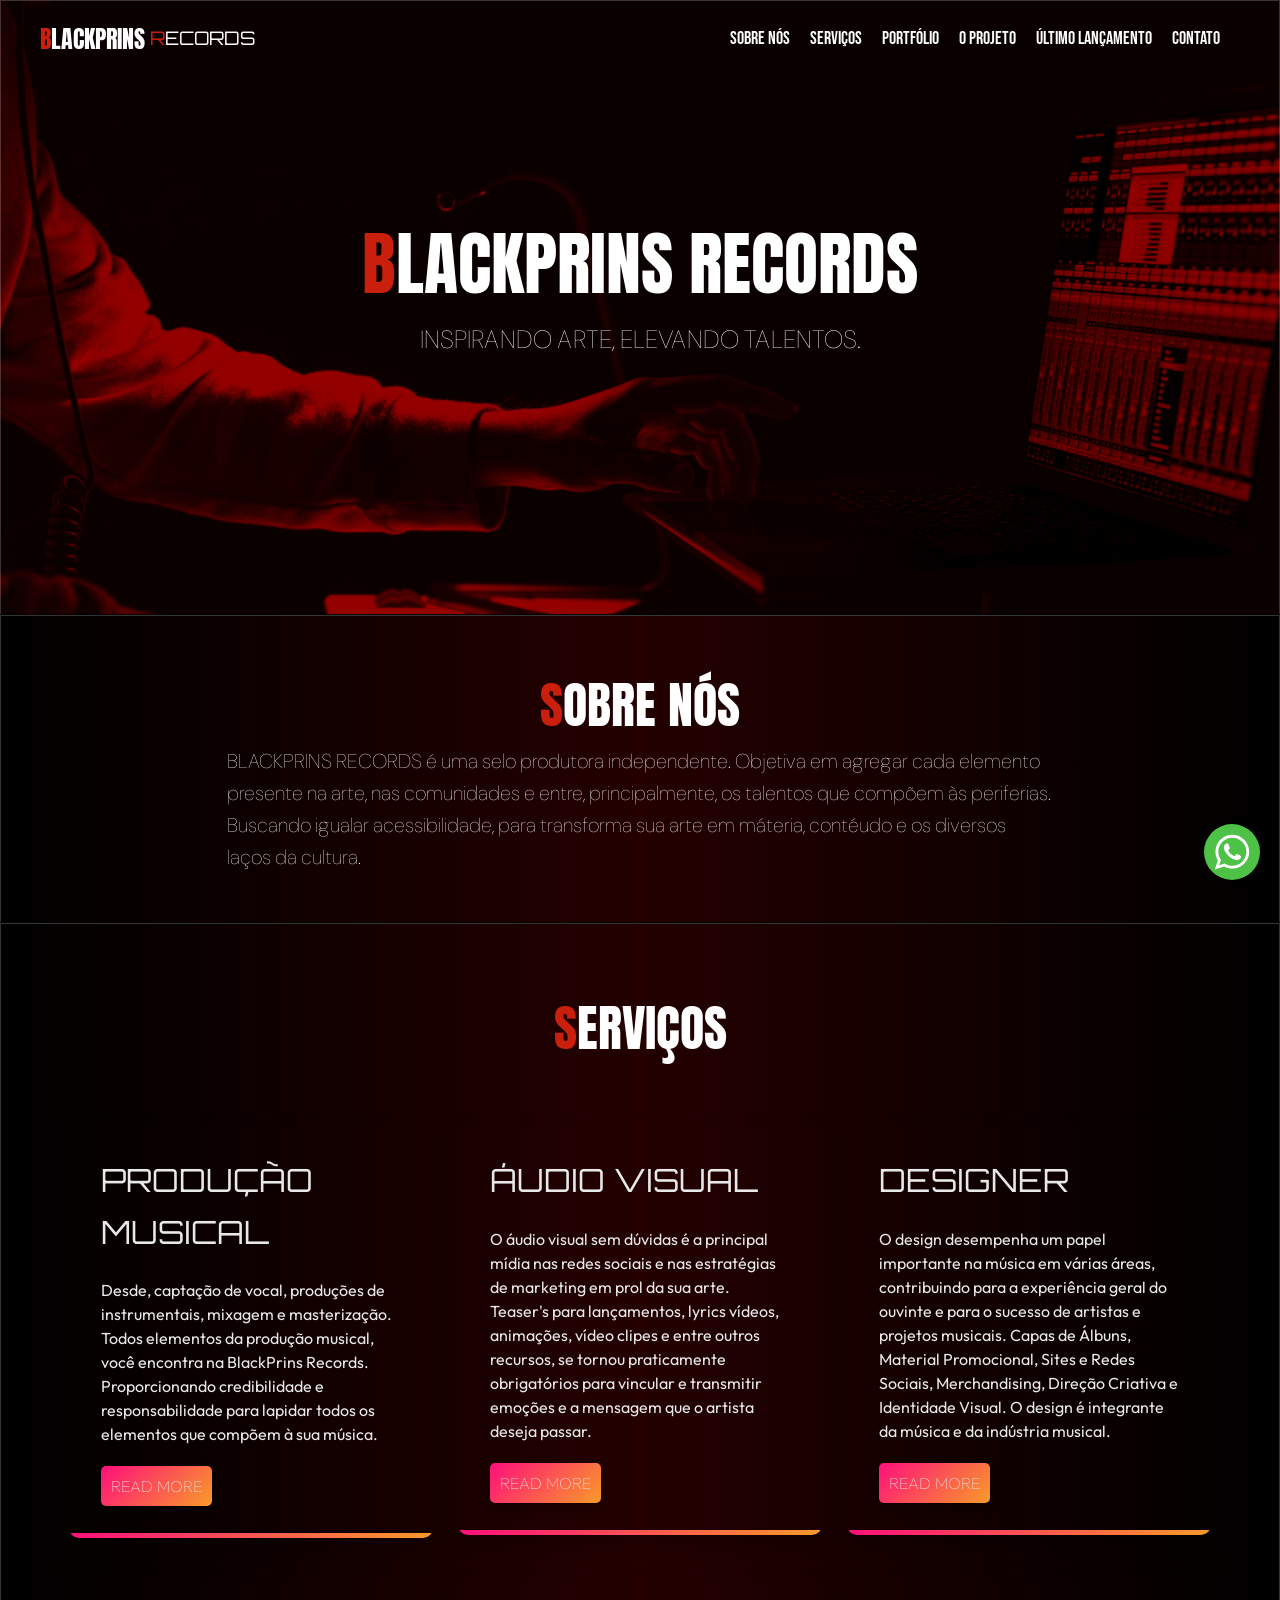
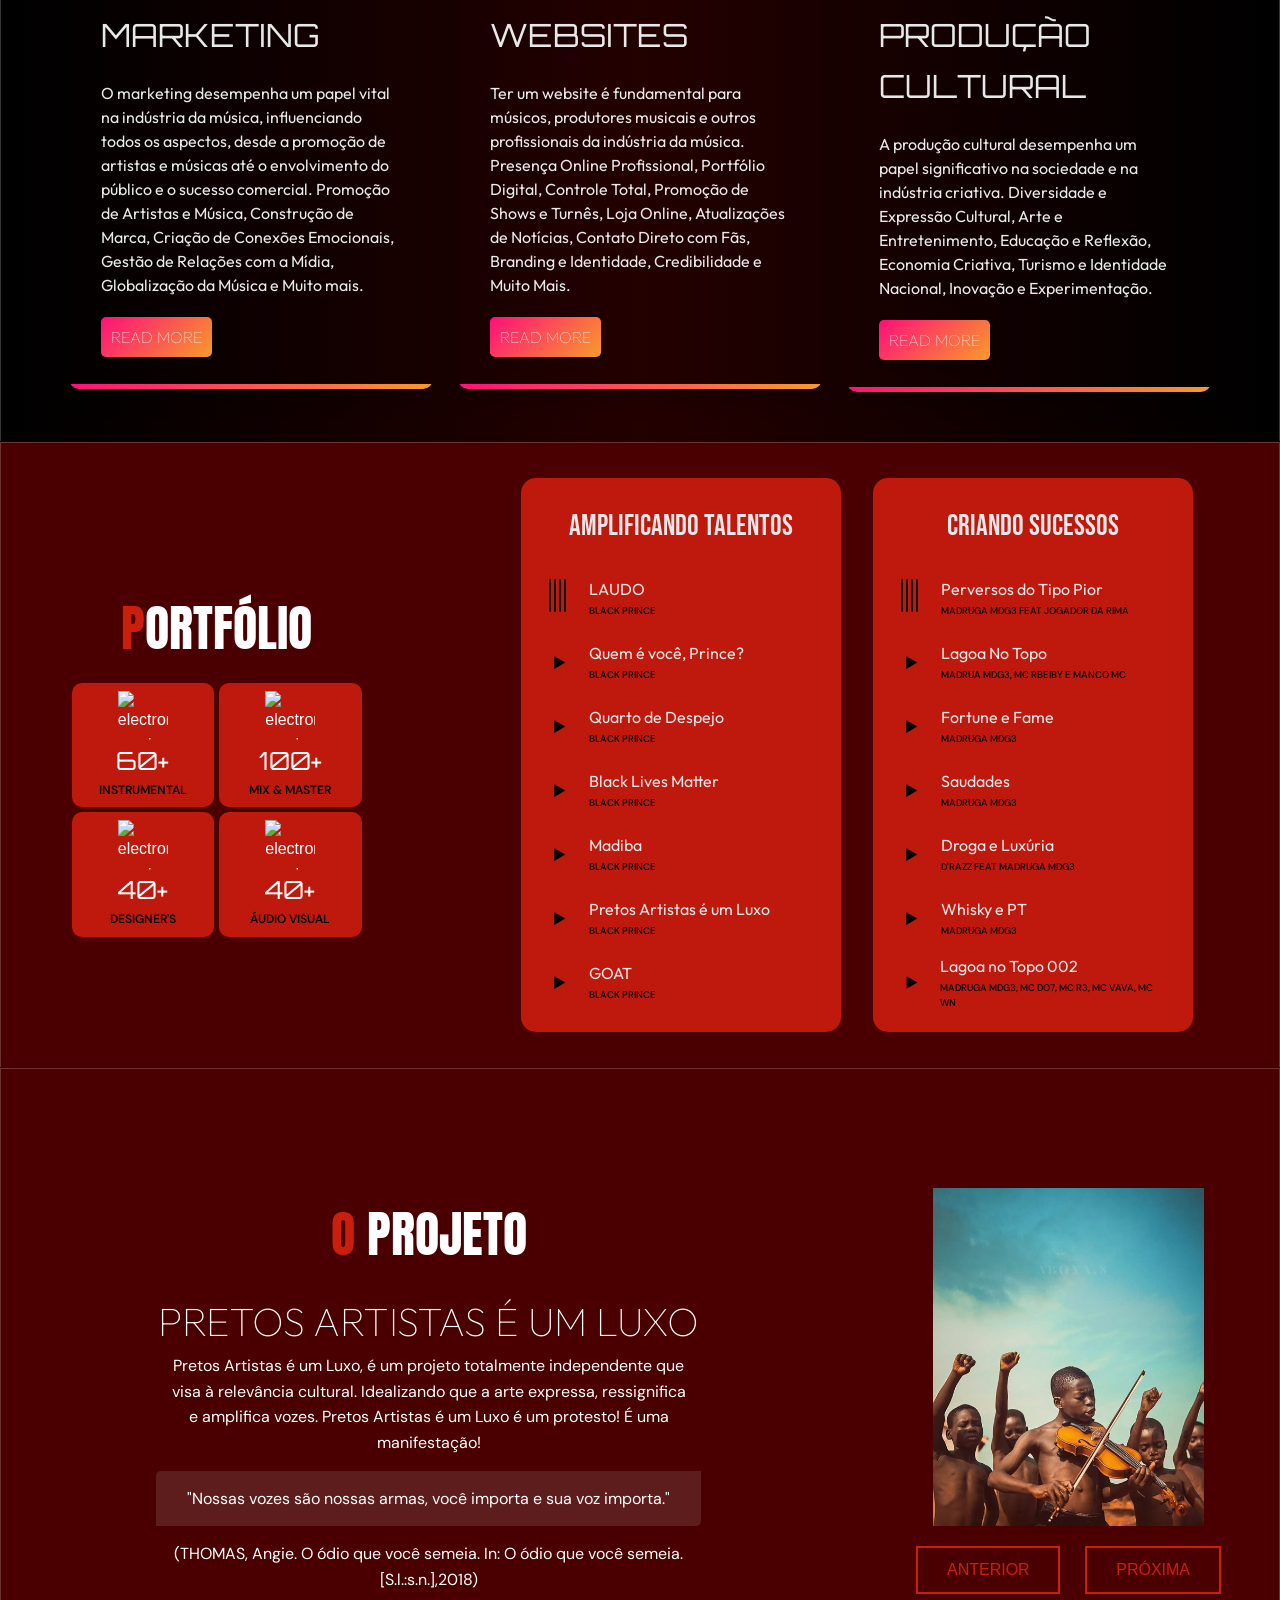
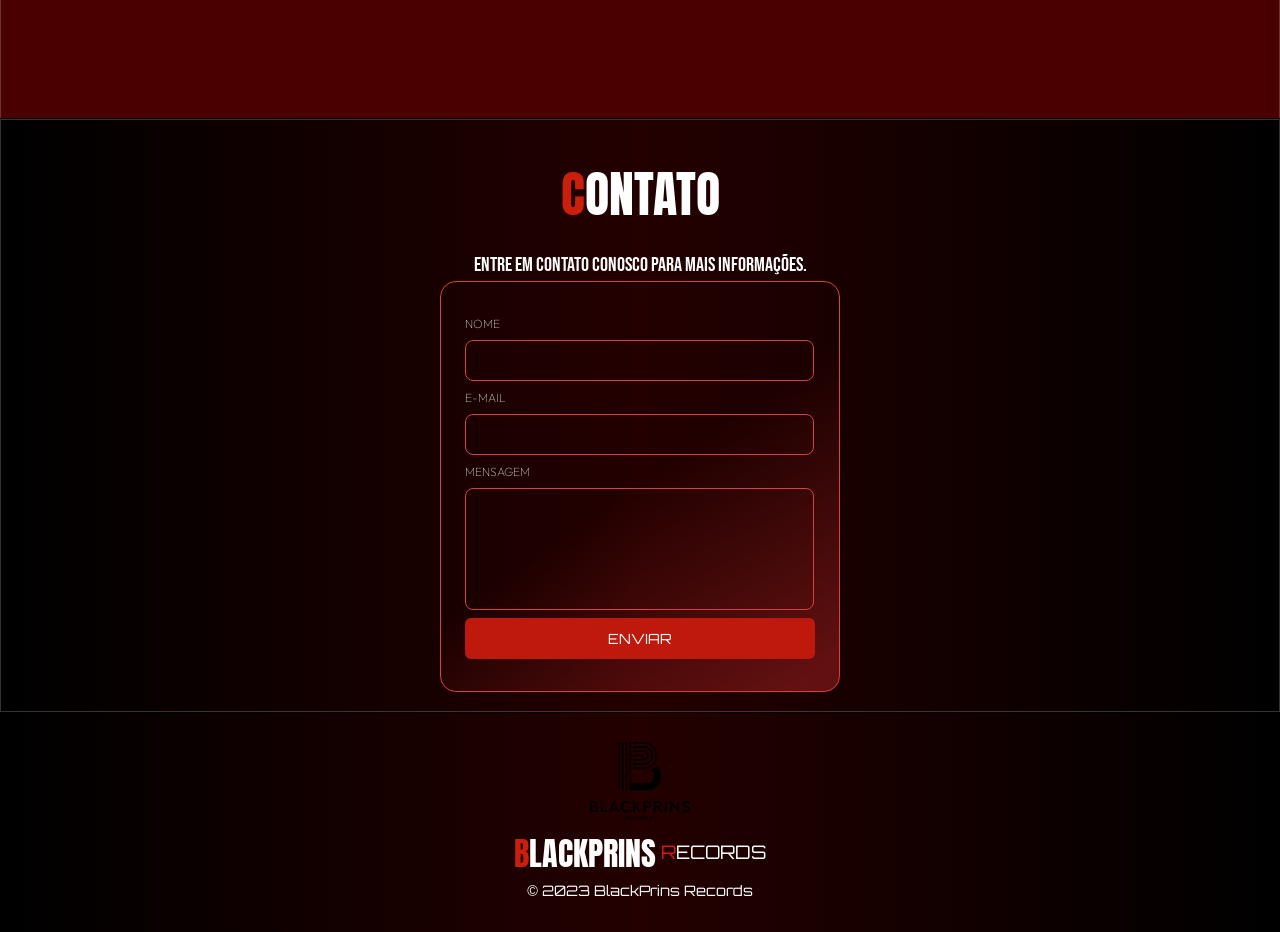
==== commit c84340b7: "Initial commit" ====
--- a/index.html
+++ b/index.html
@@ -1,138 +1,437 @@
 <!DOCTYPE html>
 <html lang="pt-br">
+
 <head>
     <meta charset="UTF-8">
-    <meta http-equiv="X-UA-Compatible" content="IE=edge">
     <meta name="viewport" content="width=device-width, initial-scale=1.0">
-    <title>Black Prins Records</title>
-    <link rel="shortcut icon" href="IMAGE/favicon.ico" type="image/x-icon">
-    <link rel="stylesheet" href="style.css">
-    <link rel="stylesheet" href="media-query.css">
-    <link rel="stylesheet" href="https://fonts.googleapis.com/css2?family=Material+Symbols+Outlined:opsz,wght,FILL,GRAD@20..48,100..700,0..1,-50..200" />
-    
+    <title>BlackPrins Records</title>
+    <link rel="stylesheet" href="Estilos/styleIndex.css">
+    <link rel="apple-touch-icon" sizes="180x180" href="./Imagens/favicon/apple-touch-icon.png">
+    <link rel="icon" type="image/png" sizes="32x32" href="./Imagens/favicon/favicon-32x32.png">
+    <link rel="icon" type="image/png" sizes="16x16" href="./Imagens/favicon/favicon-16x16.png">
+    <link rel="manifest" href="./Imagens/favicon/site.webmanifest">
+
 </head>
 
-<style>
-   @import url('https://fonts.googleapis.com/css2?family=Goldman:wght@700&family=Kanit:wght@200;400&family=Oswald:wght@400;600&family=Vina+Sans&display=swap');
-   /* fonte importada*/
-</style>
-
-<body onresize="mudouTamanho()">
-    <ul class="indice"><center><img src="IMAGE/BLACKPRINS_free-file.png"style="height: 100px; width=10px" alt="Logo"></center></ul>
-  <!--logo blackprinsrec-->
-
-    <div>
-        <span id="burguer" class="material-symbols-outlined" onclick="clickMenu()">
-            MENU
-            </span>
-       <menu id="menu">
-           <ul>
-            <li>
-                <abbr title="Página Principal"><a href="index.html">HOME</a></abbr>
-               </li>
-               <li><abbr title="Confira nosso último lançamento"><a href="https://youtu.be/75HhOfUeACI"target="_blank"rel="external">ÚLTIMO LANÇAMENTO</a></abbr></li>
-               <li><abbr title="Faça seu orçamento"><a href="https://wa.me/qr/R45KOORR5JUMB1"target="_blank"rel="external">ORÇAMENTO</a></abbr></li>
-               <li><abbr title="Portal Cliente"><a href="login.html">PORTAL CLIENTE</a></abbr></li>
-               <li><abbr title="Cadastre-se"><a href="cadastro.html">CADASTRE-SE</a></abbr></li>
-               <li style="float: right;"><abbr title="Faça o login"><a href="login.html">LOGIN</a></abbr></li>
-           </ul>
-       </menu>
-       <!--menu de navegação-->
-    </div>
-    <main>
-        <h1 class="selo">A SELO</h1>
-        <H2 class="subtitulo">BLACKPRINS RECORD'S</H2>
-        <p class="paragrafos"><strong>BlackPrins Records</strong> é uma selo produtora independente. Objetiva em agregar cada elemento presente na arte, nas comunidades e entre, principalmente, os talentos que compõem às periferias. Buscando igualar acessibilidade, para transforma sua arte em máteria, contéudo e os diversos laços da cultura.</p>
-        <br> <!--A SELO-->
-
-        <h1 class="projeto">O PROJETO</h1>
-        <h2 class="sub">PRETOS ARTISTAS É UM LUXO</h2>
-
-        <div class="sliders">
-
-            <div class="slides">
-                <!--RadioButton-->
-                <input type="radio" name="radio-btn" id="radio1">
-                <input type="radio" name="radio-btn" id="radio2">
-                <input type="radio" name="radio-btn" id="radio3">
-                <input type="radio" name="radio-btn" id="radio4">
-
-                <div class="slide first">
-                    <img src="IMAGE/capa do EP 2.jpg" alt="CAPA">
-                </div>
-                <div class="slide">
-                    <img src="IMAGE/contra capa ep.jpg" alt="CONTRA-CAPA">
-                </div>
-                <div class="slide">
-                    <img src="IMAGE/fotografia ref.jpg" alt="FOTOGRAFIA">
-                </div>
-                <div class="slide">
-                    <img src="IMAGE/fotograifa ref.jpg" alt="FOTOGRAFIA">
-                </div>
-            </div>
-        </div>
-        
-        <p class="paragrafos"><strong>Pretos Artistas é um Luxo</strong>, é um projeto totalmente independente que visa à relevância cultural. Idealizando que a arte expressa, ressignifica e amplifica vozes. Pretos Artistas é um Luxo é um protesto! É uma manifestação! <br><br> "<b><i>Nossas vozes são nossas armas, você importa e sua voz importa.</b></i>"(THOMAS, Angie. O ódio que você semeia. In: O ódio que você semeia.[S.l.:s.n.],2018)</p>
-        <!--O PROJETO-->
-        <br>
-        
-        <h1 class="tituloserv">SERVIÇOS</h1>
-        <h2 class="serviço1">Produção Musical</h2>
-        <p class="paragrafos">Desde, <strong>captação de vocal</strong>, <strong>produções de instrumentais</strong>, <strong>mixagem</strong> e <strong>masterização</strong>. Todos elementos da produção musical, você encontra na BlackPrins Records - Proporcionando <strong>credibilidade e responsabilidade</strong> para lapidar todos os elementos que compõem à sua música - </p>
-        <div class="mixprod">
-            <center><img class="mix" src="IMAGE/prod.jpg"alt=""></center>
-        </div>
-    
-        <!--SERVIÇOS-->
-        <br>
-        
-        <h2 class="serviço2">Áudio Visual</h2>
-        <p class="paragrafos">O áudio visual sem dúvidas é a principal mídia nas redes sociais e nas estratégias de marketing em prol da sua arte. <strong>Capas, teaser's para lançamentos, lyrics vídeos, animações, vídeo clipes</strong> e entre outros recursos, se tornou praticamente obrigatórios para vincular e transmitir <strong>emoções</strong> e a <strong>mensagem</strong> que o artista deseja passar. <br> <i>Todos elementos do áudio visual, você encontra na BlackPrins Records.</i></p>
-        <div class="v2">
-            <center><img class="visual" src="IMAGE/visual.jpg"alt=""></center>
-        </div>
-            <!--SERVIÇOS-->
-
-        <h2 class="serviço3">Marketing Digital</h2>
-        <p class="paragrafos">Existe uma gama enorme de artistas talentosos, com trabalhos com qualidades exigidas pelo mercado e cenário atual da música. Contudo, pelo excesso de conteúdos circulando pela rede, faz com que muita coisa boa se perca. Afinal, é difícil obter destaque e visbilidade no meio de tantas pessoas buscando atingir o mesmo objetivo. E para organizar sua carreira artística, divulgar seu trabalho e <strong>encontrar à sua "audiência"</strong> é necessário trabalhar e investir no <strong>impulsionamento e Marketing digital</strong>. <br> <i><strong>Trabalho, dedicação e capacitação contínua</strong> para realizar à sua estratégia de marketing, você encontra na BlackPrins Records</i>.
-        </p>
-        <div class="mkt2">
-            <center><img class="mkt" src="IMAGE/mkt.webp"alt=""></center>
-                <!--SERVIÇOS-->
-        </div>
-
-        
-        <br>
-        <h1 class="ceo">CEO</h1>
-        <h2 class="PRINCE">Black Prince</h2>
-        <p class="paragrafos">"Ingressei completamente na cultura em 2014. Meu primeiro contato, foi com os <a href="https://artcetera.art/musica/historia-do-hip-hop/" target="_blank" rel="external">elementos do HIP-HOP</a> - <i>o Rap, O breaking, o grafite e o DJing</i>. O rap ressigificou minhas perspectivas e objetivos. A ressignificação presente nos momentos de difculdades, fez com que eu aderisse o lema - <strong>Eu sou a arte na destruição. Sou fruto da arte, portanto eu sou tudo que a arte me permite ser</strong> - <br> Comecei a compor, e para produzir essas composições, busquei aprender com às ferramentas que eu tinha. Então comecei produzir, editar e criar atráves do celular. Busquei todo conteúdo disponível para aprender mais sobre essas produções. Atualmente, tenho minha selo gravadora independete e sou produtor cultural. Exerço como produtor, e presto serviços de produção musical, visual, marketing digital e entre outros recursos. O intuito da selo é se torna uma ferramenta necessária e potente para agregar todo tipo de arte presente em toda cultura. Ser um canal de <strong>ressignificação artística dentro da comunidade.</strong>"</p> <br>
-        <div class="video"><iframe width="560" height="315" src="https://www.youtube.com/embed/75HhOfUeACI" title="YouTube video player" frameborder="0" allow="accelerometer; autoplay; clipboard-write; encrypted-media; gyroscope; picture-in-picture; web-share" allowfullscreen></iframe></div>
-
-        
-        
-    </main>
+<body>
+    <a class="wpp" href="https://wa.me/5531982514559?text=Ol%C3%A1%21+Eu+vim+atrav%C3%A9s+do+seu+Portf%C3%B3lio+Page."
+        target="_blank"><svg viewBox="0 0 32 32" class="whatsapp-ico">
+            <path
+                d=" M19.11 17.205c-.372 0-1.088 1.39-1.518 1.39a.63.63 0 0 1-.315-.1c-.802-.402-1.504-.817-2.163-1.447-.545-.516-1.146-1.29-1.46-1.963a.426.426 0 0 1-.073-.215c0-.33.99-.945.99-1.49 0-.143-.73-2.09-.832-2.335-.143-.372-.214-.487-.6-.487-.187 0-.36-.043-.53-.043-.302 0-.53.115-.746.315-.688.645-1.032 1.318-1.06 2.264v.114c-.015.99.472 1.977 1.017 2.78 1.23 1.82 2.506 3.41 4.554 4.34.616.287 2.035.888 2.722.888.817 0 2.15-.515 2.478-1.318.13-.33.244-.73.244-1.088 0-.058 0-.144-.03-.215-.1-.172-2.434-1.39-2.678-1.39zm-2.908 7.593c-1.747 0-3.48-.53-4.942-1.49L7.793 24.41l1.132-3.337a8.955 8.955 0 0 1-1.72-5.272c0-4.955 4.04-8.995 8.997-8.995S25.2 10.845 25.2 15.8c0 4.958-4.04 8.998-8.998 8.998zm0-19.798c-5.96 0-10.8 4.842-10.8 10.8 0 1.964.53 3.898 1.546 5.574L5 27.176l5.974-1.92a10.807 10.807 0 0 0 16.03-9.455c0-5.958-4.842-10.8-10.802-10.8z"
+                fill-rule="evenodd"></path>
+        </svg></a>
+    <header>
+        <nav>
+            <div class="logo">
+                <h1>BlackPrins <h3>Records</h3>
+                </h1>
+            </div>
+
+
+            <ul class="menu">
+                <li><a href="#sobre" class="icon_shadow">Sobre Nós</a></li>
+                <li><a href="#servicos" class="icon_shadow">Serviços</a></li>
+                <li><a href="#portfolio" class="icon_shadow">Portfólio</a></li>
+                <li><a href="#projeto" class="icon_shadow">O Projeto</a></li>
+                <li><a href="https://www.youtube.com/@BlackPrinsRec/" target="_blank" class="icon_shadow">Último
+                        Lançamento</a></li>
+                <li><a href="#contato" class="icon_shadow">Contato</a></li>
+            </ul>
+
+        </nav>
+        <section id="hero">
+
+            <div class="hero-content">
+                <div class="slogam">
+                    <h1>BlackPrins Records</h1>
+                    <h3>Inspirando Arte, Elevando Talentos.</h3>
+                </div>
+                <div class="spinnerContainer">
+
+                    <div class="loader">
+                        <div class="words">
+
+                            <span class="word"></span>
+                            <span class="word">Áudio Visual</span>
+                            <span class="word">Designer</span>
+                            <span class="word">Marketing</span>
+                            <span class="word">Produção Musical</span>
+
+                        </div>
+                    </div>
+                </div>
+
+            </div>
+
+        </section>
+
+    </header>
+
+
+    <section id="sobre">
+
+        <h2>Sobre Nós</h2>
+        <p>BLACKPRINS RECORDS é uma selo produtora independente. Objetiva em agregar cada elemento presente na arte, nas
+            comunidades e entre, principalmente, os talentos que compõem às periferias. Buscando igualar acessibilidade,
+            para transforma sua arte em máteria, contéudo e os diversos laços da cultura.</p>
+
+    </section>
+
+    <section id="servicos">
+        <h2>Serviços</h2>
+        <div class="box-services">
+            <div class="service">
+
+                <div class="card">
+                    <div class="content">
+                        <p class="heading">PRODUÇÃO MUSICAL
+                        </p>
+                        <p class="para">
+                            Desde, captação de vocal, produções de instrumentais, mixagem e masterização. Todos
+                            elementos da produção musical, você encontra na BlackPrins Records. Proporcionando
+                            credibilidade e responsabilidade para lapidar todos os elementos que compõem à sua música.
+                        </p>
+                        <button class="btn">Read more</button>
+                    </div>
+                </div>
+
+            </div>
+            <div class="service">
+
+                <div class="card">
+                    <div class="content">
+                        <p class="heading">ÁUDIO VISUAL
+                        </p>
+                        <p class="para">
+                            O áudio visual sem dúvidas é a principal mídia nas redes sociais e nas estratégias de
+                            marketing em prol da sua arte. Teaser's para lançamentos, lyrics vídeos, animações, vídeo
+                            clipes e entre outros recursos, se tornou praticamente obrigatórios para vincular e
+                            transmitir emoções e a mensagem que o artista deseja passar.
+                        </p>
+                        <button class="btn">Read more</button>
+                    </div>
+                </div>
+
+            </div>
+            <div class="service">
+                <div class="card">
+                    <div class="content">
+                        <p class="heading">DESIGNER
+                        </p>
+                        <p class="para">
+                            O design desempenha um papel importante na música em várias áreas, contribuindo para a
+                            experiência geral do ouvinte e para o sucesso de artistas e projetos musicais. Capas de
+                            Álbuns, Material Promocional, Sites e Redes Sociais, Merchandising, Direção Criativa e
+                            Identidade Visual. O design é integrante da música e da indústria musical.
+                        </p>
+                        <button class="btn">Read more</button>
+                    </div>
+                </div>
+            </div>
+        </div>
+
+        <div class="box-services">
+            <div class="service">
+
+                <div class="card">
+                    <div class="content">
+                        <p class="heading">MARKETING
+                        </p>
+                        <p class="para">
+                            O marketing desempenha um papel vital na indústria da música, influenciando todos os
+                            aspectos, desde a promoção de artistas e músicas até o envolvimento do público e o sucesso
+                            comercial. Promoção de Artistas e Música, Construção de Marca, Criação de Conexões
+                            Emocionais, Gestão de Relações com a Mídia, Globalização da Música e Muito mais.
+                        </p>
+                        <button class="btn">Read more</button>
+                    </div>
+                </div>
+
+            </div>
+            <div class="service">
+
+                <div class="card">
+                    <div class="content">
+                        <p class="heading">WEBSITES
+                        </p>
+                        <p class="para">
+                            Ter um website é fundamental para músicos, produtores musicais e outros profissionais da
+                            indústria da música. Presença Online Profissional, Portfólio Digital, Controle Total,
+                            Promoção de Shows e Turnês, Loja Online, Atualizações de Notícias, Contato Direto com Fãs,
+                            Branding e Identidade, Credibilidade e Muito Mais.
+                        </p>
+                        <button class="btn">Read more</button>
+                    </div>
+                </div>
+
+            </div>
+            <div class="service">
+                <div class="card">
+                    <div class="content">
+                        <p class="heading">PRODUÇÃO CULTURAL
+                        </p>
+                        <p class="para">
+                            A produção cultural desempenha um papel significativo na sociedade e na indústria criativa.
+                            Diversidade e Expressão Cultural, Arte e Entretenimento, Educação e Reflexão, Economia
+                            Criativa, Turismo e Identidade Nacional, Inovação e Experimentação.
+                        </p>
+                        <button class="btn">Read more</button>
+                    </div>
+                </div>
+            </div>
+        </div>
+    </section>
+
+    <section id="portfolio">
+        <div class="box-port">
+            <h2>Portfólio</h2>
+            <div class="card-port">
+                <div class="item item--1">
+                    <img width="50" height="50" src="https://img.icons8.com/ios-filled/50/electronic-music.png"
+                        alt="electronic-music" />
+                    <span class="quantity"> 60+ </span>
+                    <span class="text"> Instrumental </span>
+                </div>
+                <div class="item item--2">
+                    <img width="50" height="50" src="https://img.icons8.com/ios/50/electronic-music.png"
+                        alt="electronic-music" />
+                    <span class="quantity"> 100+ </span>
+                    <span class="text"> Mix & Master </span>
+                </div>
+                <div class="item item--3">
+                    <img width="50" height="50" src="https://img.icons8.com/ios/50/electronic-music.png"
+                        alt="electronic-music" />
+                    <span class="quantity"> 40+ </span>
+                    <span class="text"> Designer's</span>
+                </div>
+                <div class="item item--4">
+                    <img width="50" height="50" src="https://img.icons8.com/ios-filled/50/electronic-music.png"
+                        alt="electronic-music" />
+                    <span class="quantity"> 40+ </span>
+                    <span class="text">Áudio Visual </span>
+                </div>
+            </div>
+        </div>
+
+        <div class="box-port2">
+            <div class="main">
+                <div class="playing">
+
+                    <p class="heading-play">Amplificando Talentos</p>
+                </div>
+                <div class="loaders">
+                    <div class="song">
+                        <p class="name">LAUDO</p>
+                        <p class="artist">Black Prince</p>
+                    </div>
+
+                    <div class="loading">
+                        <div class="load"></div>
+                        <div class="load"></div>
+                        <div class="load"></div>
+                        <div class="load"></div>
+                    </div>
+                </div>
+                <div class="loaders">
+                    <div class="song">
+                        <p class="name">Quem é você, Prince?</p>
+                        <p class="artist">Black prince</p>
+                    </div>
+
+                    <div class="play"></div>
+                </div>
+                <div class="loaders">
+                    <div class="song">
+                        <p class="name">Quarto de Despejo</p>
+                        <p class="artist">black prince</p>
+                    </div>
+
+                    <div class="play"></div>
+                </div>
+                <div class="loaders">
+                    <div class="song">
+                        <p class="name">Black Lives Matter</p>
+                        <p class="artist">black prince</p>
+                    </div>
+
+                    <div class="play"></div>
+                </div>
+                <div class="loaders">
+                    <div class="song">
+                        <p class="name">Madiba</p>
+                        <p class="artist">black prince</p>
+                    </div>
+
+                    <div class="play"></div>
+                </div>
+                <div class="loaders">
+                    <div class="song">
+                        <p class="name">Pretos Artistas é um Luxo</p>
+                        <p class="artist">black prince</p>
+                    </div>
+
+                    <div class="play"></div>
+                </div>
+                <div class="loaders">
+                    <div class="song">
+                        <p class="name">GOAT</p>
+                        <p class="artist">black prince</p>
+                    </div>
+
+                    <div class="play"></div>
+                </div>
+            </div>
+            <div class="main">
+                <div class="playing">
+
+                    <p class="heading-play">Criando Sucessos</p>
+                </div>
+                <div class="loaders">
+                    <div class="song">
+                        <p class="name">Perversos do Tipo Pior</p>
+                        <p class="artist">Madruga MDG3 Feat Jogador da Rima</p>
+                    </div>
+
+                    <div class="loading">
+                        <div class="load"></div>
+                        <div class="load"></div>
+                        <div class="load"></div>
+                        <div class="load"></div>
+                    </div>
+                </div>
+                <div class="loaders">
+                    <div class="song">
+                        <p class="name">Lagoa No Topo</p>
+                        <p class="artist">Madrua mdg3, mc rbeiby e manco mc</p>
+                    </div>
+
+                    <div class="play"></div>
+                </div>
+                <div class="loaders">
+                    <div class="song">
+                        <p class="name">Fortune e Fame</p>
+                        <p class="artist">Madruga mdg3</p>
+                    </div>
+
+                    <div class="play"></div>
+                </div>
+                <div class="loaders">
+                    <div class="song">
+                        <p class="name">Saudades</p>
+                        <p class="artist">Madruga mdg3</p>
+                    </div>
+
+                    <div class="play"></div>
+                </div>
+                <div class="loaders">
+                    <div class="song">
+                        <p class="name">Droga e Luxúria</p>
+                        <p class="artist">d'razz feat madruga mdg3</p>
+                    </div>
+
+                    <div class="play"></div>
+                </div>
+                <div class="loaders">
+                    <div class="song">
+                        <p class="name">Whisky e PT</p>
+                        <p class="artist">Madruga mdg3</p>
+                    </div>
+
+                    <div class="play"></div>
+                </div>
+                <div class="loaders">
+                    <div class="song">
+                        <p class="name">Lagoa no Topo 002</p>
+                        <p class="artist">Madruga mdg3, mc do7, mc r3, mc vava, mc wn</p>
+                    </div>
+
+                    <div class="play"></div>
+                </div>
+            </div>
+        </div>
+    </section>
+    <section id="projeto">
+
+        <div class="box-project">
+            <h2>O Projeto</h2>
+            <h3>PRETOS ARTISTAS É UM LUXO</h3>
+            <p>Pretos Artistas é um Luxo, é um projeto totalmente independente que visa à relevância cultural.
+                Idealizando que a arte expressa, ressignifica e amplifica vozes. Pretos Artistas é um Luxo é um
+                protesto! É uma manifestação!</p>
+            <P class="text-ref">"Nossas vozes são nossas armas, você importa e sua voz importa."
+            </P>
+            <p>(THOMAS, Angie. O ódio que você semeia. In: O ódio que você semeia.[S.l.:s.n.],2018)</p>
+        </div>
+
+        <div class="box-project2">
+            <div class="slider-container">
+                <div class="slides">
+                    <div class="slide">
+                        <img src="Imagens/Img-REF/fotografia ref.jpg" alt="Imagem 1">
+                    </div>
+                    <div class="slide">
+                        <img src="Imagens/Img-REF/fotograifa ref.jpg" alt="Imagem 2">
+                    </div>
+                    <div class="slide">
+                        <img src="Imagens/Img-REF/capa do EP.jpg" alt="Imagem 3">
+                    </div>
+                    <div class="slide">
+                        <img src="Imagens/Img-REF/contra capa ep.jpg" alt="Imagem 3">
+                    </div>
+
+                </div>
+
+            </div>
+            <div class="buttons-slides">
+                <button class="prev" onclick="changeSlide(-1)">Anterior</button>
+                <button class="next" onclick="changeSlide(1)">Próxima</button>
+            </div>
+        </div>
+
+
+
+    </section>
+    <section id="contato">
+        <div class="box-ctt">
+            <h2>Contato</h2>
+            <p>Entre em contato conosco para mais informações.</p>
+        </div>
+        <div class="box-ctt2">
+            <div class="form-container">
+                <form action="PHP/processar_formulario.php" method="post">
+                    <div class="form-group">
+                        <label for="nome">Nome</label>
+                        <input type="text" id="nome" name="nome" required>
+
+                        <label for="email">E-mail</label>
+                        <input type="email" id="email" name="email" required>
+
+                        <label for="mensagem">Mensagem</label>
+                        <textarea id="mensagem" name="mensagem" rows="4" required></textarea>
+                    </div>
+
+                    <input class="form-submit-btn" type="submit" value="Enviar">
+                </form>
+            </div>
+        </div>
+    </section>
 
     <footer>
-    <a href="">BlackPrinsRec</a>
+        <div>
+            <img style="width: 100px;" src="Imagens/BLACKPRINS LOGO.png" alt="">
+        </div>
+
+
+        <div class="logo">
+            <h1>BlackPrins <h3>Records</h3>
+            </h1>
+        </div>
+
+        <p>&copy; 2023 BlackPrins Records</p>
+
     </footer>
-
-    <script>
-        function mudouTamanho(){
-            if(window.innerWidth >= 768){
-                menu.style.display = 'block'
-            } else{
-                menu.style.display = 'none'
-            }
-        }
-        function clickMenu(){
-            if(menu.style.display == 'block'){
-                menu.style.display = 'none'
-            }
-            else{
-                menu.style.display = 'block'
-            }
-        }
-    </script>
-    <script src="script.js"></script>
+    <script src="Java Script/scriptCarrosel.js"></script>
+    <script src="Java Script/scriptMenu.js"></script>
 </body>
+
 </html>
--- a/Estilos/styleIndex.css
+++ b/Estilos/styleIndex.css
@@ -0,0 +1,1111 @@
+@charset "UTF-8";
+@import url('https://fonts.googleapis.com/css2?family=DM+Sans:opsz@9..40&display=swap');
+@import url('https://fonts.googleapis.com/css2?family=Bebas+Neue&display=swap');
+@import url('https://fonts.googleapis.com/css2?family=Anton&display=swap');
+@import url('https://fonts.googleapis.com/css2?family=Outfit&display=swap');
+@import url('https://fonts.googleapis.com/css2?family=Orbitron&display=swap');
+
+
+* {
+  margin: 0;
+  padding: 0;
+
+}
+
+.menu-toggle {
+  display: none;
+}
+
+.menu-toggle .hamburger {
+  width: 25px;
+  height: 3px;
+  background-color: #fff;
+  margin-bottom: 5px;
+  transition: transform 0.3s ease;
+}
+
+/* Reset de estilos básicos */
+body,
+h1,
+h2,
+h3,
+p {
+  margin: 0;
+  padding: 0;
+}
+
+body {
+
+  font-family: Arial, sans-serif;
+  background: rgb(0, 0, 0);
+  background: linear-gradient(90deg, rgba(0, 0, 0, 1) 0%, rgba(36, 0, 0, 1) 50%, rgba(0, 0, 0, 1) 100%);
+  color: #fff;
+  line-height: 1.6;
+}
+
+.whatsapp-ico {
+  fill: white;
+  width: 50px;
+  height: 50px;
+  padding: 3px;
+  background-color: #4dc247;
+  border-radius: 50%;
+  box-shadow: 2px 2px 6px rgba(0, 0, 0, 0.4);
+  /* box-shadow: 2px 2px 11px rgba(0,0,0,0.7); */
+  position: fixed;
+  bottom: 20px;
+  right: 20px;
+  z-index: 10;
+}
+
+.whatsapp-ico:hover {
+  box-shadow: 2px 2px 11px rgba(0, 0, 0, 0.7);
+}
+
+/* Estilos do header */
+header {
+  background-image: url('../Imagens/img-mix.jpeg');
+  background-color: #4a0000;
+  background-size: cover;
+  background-position: center;
+  background-attachment: fixed;
+  background-blend-mode: overlay;
+  padding: 20px 0;
+  width: 100%;
+  box-shadow: rgba(255, 255, 255, 0.2) 0px 0px 0px 1px inset, rgba(0, 0, 0, 0.9) 0px 0px 0px 1px;
+}
+
+nav {
+  display: flex;
+  justify-content: space-between;
+  align-items: center;
+  max-width: 1200px;
+  margin: 0 auto;
+  padding: 0 20px;
+}
+
+.logo {
+  display: flex;
+  align-items: center;
+  gap: 5px;
+  text-transform: uppercase;
+}
+
+.logo h1::first-letter {
+  color: #cb1f0e;
+}
+
+.logo h3::first-letter {
+  color: #cb1f0e;
+}
+
+.logo h1 {
+  font-family: 'Anton', sans-serif;
+  text-transform: uppercase;
+  font-weight: 100;
+}
+
+.logo h3 {
+  font-family: 'Orbitron', sans-serif;
+  font-weight: 100;
+}
+
+ul.menu {
+  list-style: none;
+  display: flex;
+}
+
+ul.menu li {
+  margin-right: 20px;
+}
+
+ul.menu li a {
+  font-family: 'Bebas Neue', sans-serif;
+  font-size: 18px;
+  font-weight: 100;
+  text-decoration: none;
+  color: #fff;
+}
+
+
+ul.menu li {
+  font-size: 18px;
+  color: #e1e1e1;
+  font-family: inherit;
+  font-weight: 800;
+  cursor: pointer;
+  position: relative;
+  border: none;
+  background: none;
+  text-transform: uppercase;
+  transition-timing-function: cubic-bezier(0.25, 0.8, 0.25, 1);
+  transition-duration: 400ms;
+  transition-property: color;
+}
+
+ul.menu li:focus,
+ul.menu li:hover {
+  color: #fff;
+}
+
+ul.menu li:focus:after,
+ul.menu li:hover:after {
+  width: 100%;
+  left: 0%;
+}
+
+ul.menu li:after {
+  content: "";
+  pointer-events: none;
+  bottom: -2px;
+  left: 50%;
+  position: absolute;
+  width: 0%;
+  height: 2px;
+  background-color: #fff;
+  transition-timing-function: cubic-bezier(0.25, 0.8, 0.25, 1);
+  transition-duration: 400ms;
+  transition-property: width, left;
+}
+
+
+
+
+
+/* Estilos do herói (seção inicial) */
+#hero {
+  text-align: center;
+  padding: 150px;
+}
+
+.hero-content {
+  display: flex;
+  flex-direction: column;
+  align-items: center;
+
+
+
+}
+
+.hero-content h1::first-letter {
+  color: #cb1f0e;
+}
+
+.hero-content h1 {
+  font-family: 'Anton', sans-serif;
+  font-weight: 100;
+  text-transform: uppercase;
+  font-size: 70px;
+
+}
+
+.slogam {
+
+  margin-bottom: 25px;
+  display: flex;
+  flex-direction: column;
+
+}
+
+.slogam h3 {
+  font-size: 25px;
+  font-weight: 100;
+  font-family: 'DM Sans', sans-serif;
+  text-transform: uppercase;
+}
+
+.spinnerContainer {
+  display: flex;
+  flex-direction: column;
+  align-items: center;
+}
+
+.loader {
+  color: #cb1f0e;
+  font-family: "Poppins", sans-serif;
+  font-weight: 500;
+  font-size: 30px;
+  -webkit-box-sizing: content-box;
+  box-sizing: content-box;
+  height: 40px;
+  padding: 10px 10px;
+  display: -webkit-box;
+  display: -ms-flexbox;
+  display: flex;
+  border-radius: 8px;
+}
+
+.words {
+  overflow: hidden;
+}
+
+.word {
+  font-family: 'Orbitron', sans-serif;
+  text-transform: uppercase;
+  text-align: center;
+  display: block;
+  height: 100%;
+  color: #fff;
+  animation: cycle-words 5s infinite;
+}
+
+.word::first-letter {
+  color: #f62913;
+}
+
+@keyframes cycle-words {
+  10% {
+    -webkit-transform: translateY(-105%);
+    transform: translateY(-105%);
+  }
+
+  25% {
+    -webkit-transform: translateY(-100%);
+    transform: translateY(-100%);
+  }
+
+  35% {
+    -webkit-transform: translateY(-205%);
+    transform: translateY(-205%);
+  }
+
+  50% {
+    -webkit-transform: translateY(-200%);
+    transform: translateY(-200%);
+  }
+
+  60% {
+    -webkit-transform: translateY(-305%);
+    transform: translateY(-305%);
+  }
+
+  75% {
+    -webkit-transform: translateY(-300%);
+    transform: translateY(-300%);
+  }
+
+  85% {
+    -webkit-transform: translateY(-405%);
+    transform: translateY(-405%);
+  }
+
+  100% {
+    -webkit-transform: translateY(-400%);
+    transform: translateY(-400%);
+  }
+}
+
+
+.hero-content a {
+  border-radius: 10px;
+  font-family: 'Outfit', sans-serif;
+  text-decoration: none;
+  text-transform: uppercase;
+  letter-spacing: 0.1em;
+  padding: 10px 30px;
+  transition: 0.5s;
+  position: relative;
+  font-size: 20px;
+  background: #a01509;
+  border: none;
+  color: #fff;
+}
+
+.hero-content a:hover {
+  letter-spacing: 0.25em;
+  background: rgb(0, 0, 0);
+  background: linear-gradient(90deg, rgba(0, 0, 0, 1) 0%, rgba(36, 0, 0, 1) 50%, rgba(0, 0, 0, 1) 100%);
+  color: #f62913;
+  box-shadow: 0 0 45px #f62913;
+}
+
+
+
+
+
+/* Estilos das seções de conteúdo */
+
+#sobre {
+  box-shadow: rgba(255, 255, 255, 0.2) 0px 0px 0px 1px inset, rgba(0, 0, 0, 0.9) 0px 0px 0px 1px;
+  margin: auto;
+  padding: 50px;
+  align-items: center;
+  justify-content: center;
+  display: flex;
+  flex-direction: column;
+}
+
+#sobre h2::first-letter {
+  color: #cb1f0e;
+}
+
+#sobre h2 {
+  font-family: 'Anton', sans-serif;
+  font-weight: 100;
+  text-transform: uppercase;
+  font-size: 50px;
+  text-align: left;
+}
+
+#sobre p {
+  width: 70%;
+  font-family: 'DM Sans', sans-serif;
+  font-size: 20px;
+  font-weight: 100;
+}
+
+
+
+/* Estilos dos serviços */
+
+#servicos {
+  box-shadow: rgba(255, 255, 255, 0.2) 0px 0px 0px 1px inset, rgba(0, 0, 0, 0.9) 0px 0px 0px 1px;
+  margin: auto;
+  display: flex;
+  flex-direction: column;
+  align-items: center;
+  padding: 50px;
+}
+
+#servicos h2::first-letter {
+  color: #cb1f0e;
+}
+
+#servicos h2 {
+  margin: 15px auto;
+  font-family: 'Anton', sans-serif;
+  font-weight: 100;
+  text-transform: uppercase;
+  font-size: 50px;
+}
+
+.box-services {
+  display: flex;
+  gap: 25px;
+}
+
+.service {
+  margin-top: 40px;
+}
+
+.card {
+  position: relative;
+  display: flex;
+  align-items: center;
+  justify-content: center;
+  width: 300px;
+  box-shadow: 0 10px 20px rgba(0, 0, 0, 0.2);
+  padding: 32px;
+  overflow: hidden;
+  border-radius: 10px;
+  transition: all 0.5s cubic-bezier(0.23, 1, 0.320, 1);
+}
+
+.content {
+  display: flex;
+  flex-direction: column;
+  align-items: flex-start;
+  gap: 20px;
+  color: #e8e8e8;
+  transition: all 0.5s cubic-bezier(0.23, 1, 0.320, 1);
+}
+
+.content .heading {
+  font-family: 'Orbitron', sans-serif;
+  font-weight: 100;
+  font-size: 32px;
+}
+
+.content .para {
+  line-height: 1.5;
+  font-family: 'Outfit', sans-serif;
+}
+
+.content .btn {
+  font-family: 'Outfit', sans-serif;
+  color: #e8e8e8;
+  text-decoration: none;
+  padding: 10px;
+  font-weight: 100;
+  border: none;
+  cursor: pointer;
+  background: linear-gradient(-45deg, #f89b29 0%, #ff0f7b 100%);
+  border-radius: 5px;
+  box-shadow: 0 5px 10px rgba(0, 0, 0, 0.2);
+}
+
+.card::before {
+  content: "";
+  position: absolute;
+  left: 0;
+  bottom: 0;
+  width: 100%;
+  height: 5px;
+  background: linear-gradient(-45deg, #f89b29 0%, #ff0f7b 100%);
+  z-index: -1;
+  transition: all 0.5s cubic-bezier(0.23, 1, 0.320, 1);
+}
+
+.card:hover::before {
+  height: 100%;
+}
+
+.card:hover {
+  box-shadow: none;
+}
+
+.card:hover .btn {
+  color: #212121;
+  background: #e8e8e8;
+}
+
+.content .btn:hover {
+  outline: 2px solid #e8e8e8;
+  background: transparent;
+  color: #e8e8e8;
+}
+
+.content .btn:active {
+  box-shadow: none;
+}
+
+#portfolio {
+  background-image: url('../Imagens/mix5.jpeg');
+  background-color: #4a0000;
+  background-size: cover;
+  background-position: center;
+  background-attachment: fixed;
+  background-blend-mode: overlay;
+  padding: 20px 0;
+  width: 100%;
+  box-shadow: rgba(255, 255, 255, 0.2) 0px 0px 0px 1px inset, rgba(0, 0, 0, 0.9) 0px 0px 0px 1px;
+  margin: auto;
+  display: flex;
+  justify-content: space-around;
+  align-items: center;
+
+}
+
+#portfolio h2 {
+  margin: 15px auto;
+  font-family: 'Anton', sans-serif;
+  font-weight: 100;
+  text-transform: uppercase;
+  font-size: 50px;
+}
+
+#portfolio h2::first-letter {
+  color: #cb1f0e;
+}
+
+.box-port {
+  display: flex;
+  flex-direction: column;
+  align-items: center;
+}
+
+.box-port2 {
+  display: flex;
+}
+
+.card-port {
+  width: 290px;
+  height: 254px;
+  color: white;
+  display: grid;
+  grid-template-columns: 1fr 1fr;
+  grid-template-rows: 1fr 1fr;
+  gap: 5px;
+  overflow: visible;
+}
+
+.card-port .item {
+  border-radius: 10px;
+  width: 100%;
+  height: 100%;
+  display: flex;
+  flex-direction: column;
+  align-items: center;
+  justify-content: center;
+}
+
+.item:hover {
+  transform: scale(0.95);
+  transition: all 0.3s;
+}
+
+.item svg {
+  width: 40px;
+  height: 40px;
+  margin-bottom: 7px;
+}
+
+.item--1 {
+  background: #bf190d;
+}
+
+.item--2 {
+  background: #bf190d;
+}
+
+.item--3 {
+  background: #bf190d;
+}
+
+.item--4 {
+  background: #bf190d;
+}
+
+.quantity {
+  font-size: 25px;
+  font-weight: 100;
+  font-family: 'Orbitron', sans-serif;
+}
+
+.text {
+  font-size: 12px;
+  font-family: inherit;
+  font-family: 'DM Sans', sans-serif;
+  font-weight: 600;
+  text-transform: uppercase;
+  color: #000;
+}
+
+
+.main {
+  width: 300px;
+  background-color: #bf190d;
+  padding: 10px;
+  padding-bottom: 1.1em;
+  border-radius: 15px;
+  margin: 1em;
+}
+
+.loaders {
+  display: flex;
+  flex-direction: row;
+  height: 4em;
+  padding-left: 1em;
+  padding-right: 1em;
+  transform: rotate(180deg);
+  justify-content: right;
+  border-radius: 10px;
+  transition: .4s ease-in-out;
+}
+
+.loaders:hover {
+  cursor: pointer;
+  background-color: rgba(211, 211, 211, 0.295);
+}
+
+.playing {
+  display: flex;
+  align-items: center;
+  margin: 1em;
+  justify-content: center;
+}
+
+
+
+.heading-play {
+  color: #e8e8e8;
+  font-family: 'Bebas Neue', sans-serif;
+  font-size: 1.8em;
+  text-align: center;
+}
+
+.loading {
+  display: flex;
+  margin-top: 1em;
+  margin-left: 0.3em;
+}
+
+.load {
+  width: 2px;
+  height: 33px;
+  background-color: #101010;
+  animation: 1s move6 infinite;
+  border-radius: 5px;
+  margin: 0.1em;
+}
+
+.load:nth-child(1) {
+  animation-delay: 0.2s;
+}
+
+.load:nth-child(2) {
+  animation-delay: 0.4s;
+}
+
+.load:nth-child(3) {
+  animation-delay: 0.6s;
+}
+
+.play {
+  position: relative;
+  left: 0.35em;
+  height: 1.6em;
+  width: 1.6em;
+  clip-path: polygon(50% 50%, 100% 50%, 75% 6.6%);
+  background-color: black;
+  transform: rotate(-90deg);
+  align-self: center;
+  margin-top: 0.7em;
+  justify-self: center;
+}
+
+
+.song {
+  font-family: 'Outfit', sans-serif;
+  position: relative;
+  transform: rotate(180deg);
+  margin-right: 1em;
+  color: #e8e8e8;
+  align-self: center;
+}
+
+.artist {
+  font-size: 0.6em;
+  text-transform: uppercase;
+  font-family: 'DM Sans', sans-serif;
+  color: #000;
+  font-weight: 500;
+}
+
+@keyframes move6 {
+  0% {
+    height: 0.2em;
+  }
+
+  25% {
+    height: 0.7em;
+  }
+
+  50% {
+    height: 1.5em;
+  }
+
+  100% {
+    height: 0.2em;
+  }
+}
+
+#projeto {
+  background-image: url('../Imagens/mix3.jpeg');
+  background-color: #4a0000;
+  background-size: cover;
+  background-position: center;
+  background-attachment: fixed;
+  background-blend-mode: overlay;
+  padding: 100px 0;
+  width: 100%;
+  display: flex;
+  justify-content: center;
+  margin: auto;
+  align-items: center;
+
+  box-shadow: rgba(255, 255, 255, 0.2) 0px 0px 0px 1px inset, rgba(0, 0, 0, 0.9) 0px 0px 0px 1px;
+}
+
+.box-project {
+  display: flex;
+  flex-direction: column;
+  align-items: center;
+}
+
+.box-project2 {
+  display: flex;
+  flex-direction: column;
+  align-items: center;
+}
+
+.box-project h2 {
+  margin: 15px auto;
+  font-family: 'Anton', sans-serif;
+  font-weight: 100;
+  text-transform: uppercase;
+  font-size: 50px;
+}
+
+.box-project h2::first-letter {
+  color: #cb1f0e;
+}
+
+.box-project h3 {
+  font-family: 'Outfit', sans-serif;
+  font-weight: 100;
+  font-size: 40px;
+}
+
+.box-project p {
+
+  width: 60%;
+  text-align: center;
+  font-family: 'DM Sans', sans-serif;
+  margin-bottom: 15px;
+}
+
+.text-ref {
+  color: #ffffff;
+  background-color: #e8e8e81f;
+  border-radius: 5px 0 5px 0;
+  padding: 15px;
+  font-family: 'Bebas Neue', sans-serif;
+}
+
+.slider-container {
+  width: 80%;
+  max-width: 800px;
+  margin: 20px auto;
+  overflow: hidden;
+  position: relative;
+}
+
+.slides {
+  display: flex;
+  width: 300%;
+  align-items: center;
+}
+
+.slide {
+  flex: 0 0 33.33%;
+  transition: transform 0.5s ease-in-out;
+}
+
+.slide img {
+  margin: auto;
+  width: 80%;
+  height: auto;
+  display: block;
+}
+
+.buttons-slides {
+  display: flex;
+  margin-bottom: 25px;
+  gap: 25px;
+}
+
+button {
+
+  cursor: pointer;
+  padding: 0.8em 1.8em;
+  border: 2px solid #cb1f0e;
+  position: relative;
+  overflow: hidden;
+  background-color: transparent;
+  text-align: center;
+  text-transform: uppercase;
+  font-size: 16px;
+  transition: .3s;
+  z-index: 1;
+  font-family: inherit;
+  color: #cb1f0e;
+}
+
+button::before {
+  content: '';
+  width: 0;
+  height: 300%;
+  position: absolute;
+  top: 50%;
+  left: 50%;
+  transform: translate(-50%, -50%) rotate(45deg);
+  background: #cb1f0e;
+  transition: .5s ease;
+  display: block;
+  z-index: -1;
+}
+
+button:hover::before {
+  width: 105%;
+}
+
+button:hover {
+  color: #111;
+}
+
+#contato {
+
+
+  padding: 20px;
+  display: flex;
+  flex-direction: column;
+  justify-content: center;
+  margin: auto;
+  align-items: center;
+
+  box-shadow: rgba(255, 255, 255, 0.2) 0px 0px 0px 1px inset, rgba(0, 0, 0, 0.9) 0px 0px 0px 1px;
+
+
+}
+
+.box-ctt {
+  display: flex;
+  flex-direction: column;
+  align-items: center;
+  margin: auto;
+
+}
+
+.box-ctt p {
+  font-family: 'Bebas Neue', sans-serif;
+  font-weight: 100;
+  font-size: 20px;
+}
+
+.box-ctt2 {
+  display: flex;
+
+
+}
+
+#contato h2 {
+  margin: 15px auto;
+  font-family: 'Anton', sans-serif;
+  font-weight: 100;
+  text-transform: uppercase;
+  font-size: 50px;
+}
+
+#contato h2::first-letter {
+  color: #cb1f0e;
+}
+
+.form-container {
+
+  width: 400px;
+  background: linear-gradient(transparent, transparent) padding-box,
+    linear-gradient(145deg, transparent 35%, #bb252573, #ff404041) border-box;
+  border: 1px solid #d64141;
+  padding: 32px 24px;
+  font-size: 14px;
+  font-family: inherit;
+  color: white;
+  display: flex;
+  flex-direction: column;
+  gap: 20px;
+  box-sizing: border-box;
+  border-radius: 16px;
+  background-size: 200% 100%;
+  animation: gradient 5s ease infinite;
+}
+
+@keyframes gradient {
+  0% {
+    background-position: 0% 50%;
+  }
+
+  50% {
+    background-position: 100% 50%;
+  }
+
+  100% {
+    background-position: 0% 50%;
+  }
+}
+
+.form-container button:active {
+  scale: 0.95;
+}
+
+.form-container .form {
+  display: flex;
+  flex-direction: column;
+  gap: 20px;
+}
+
+.form-container .form-group {
+  display: flex;
+  flex-direction: column;
+  gap: 2px;
+}
+
+.form-container .form-group label {
+  font-family: 'Outfit', sans-serif;
+  display: block;
+  margin-bottom: 5px;
+  color: #fff;
+  font-weight: 100;
+  font-size: 12px;
+  text-transform: uppercase;
+}
+
+.form-container .form-group input {
+  width: 90%;
+  padding: 12px 16px;
+  margin-bottom: 5px;
+  border-radius: 8px;
+  color: #fff;
+  font-family: inherit;
+  background-color: transparent;
+  border: 1px solid #d64141;
+}
+
+.form-container .form-group textarea {
+  width: 90%;
+  padding: 12px 16px;
+  border-radius: 8px;
+  resize: none;
+  color: #fff;
+  height: 96px;
+  border: 1px solid #d64141;
+  background-color: transparent;
+  font-family: inherit;
+}
+
+.form-container .form-group input::placeholder {
+  opacity: 0.5;
+}
+
+.form-container .form-group input:focus {
+  outline: none;
+  border-color: #f62913;
+}
+
+.form-container .form-group textarea:focus {
+  outline: none;
+  border-color: #f62913;
+}
+
+.form-container .form-submit-btn {
+  display: flex;
+  align-items: flex-start;
+  justify-content: center;
+  align-self: flex-start;
+  font-family: inherit;
+  color: #fff;
+  text-transform: uppercase;
+  font-family: 'Orbitron', sans-serif;
+  font-weight: 100;
+  width: 100%;
+  background: #bf190d;
+  border: none;
+  padding: 12px 16px;
+  font-size: inherit;
+  gap: 8px;
+  margin-top: 8px;
+  cursor: pointer;
+  border-radius: 6px;
+  transition: all .3s ease;
+}
+
+.form-container .form-submit-btn:hover {
+  transform: scale(105%);
+  transition: all .3s ease;
+}
+
+
+
+
+
+/* Estilos do rodapé */
+footer {
+  display:flex;
+  align-items:center;
+  justify-content: center;
+  flex-direction:column;
+padding:30px;
+}
+
+footer p {
+  font-size: 0.9em;
+  font-family: 'Orbitron', sans-serif;
+}
+
+/* Estilizar links para outras páginas */
+a {
+  color: #ffa500;
+}
+
+a:hover {
+  color: #ff8100;
+}
+
+@media screen and (max-width: 768px) {
+  nav {
+    display: flex;
+    flex-direction: column;
+  }
+
+  .menu {
+    font-size: 10px;
+    display: flex;
+    flex-wrap: wrap;
+    align-items: center;
+    justify-content: center;
+    gap: 15px;
+    margin: 20px auto;
+  }
+
+  .wpp {
+    display: none;
+  }
+
+  header {}
+
+  .slogam h1 {
+    font-size: 50px;
+  }
+
+  .slogam h3 {
+    font-size: 20px;
+  }
+
+  .loader {
+    width: 100%;
+    font-size: 22px;
+  }
+
+  #sobre {
+    display: flex;
+    align-items: center;
+    justify-content: center;
+    text-align: center;
+  }
+
+  #sobre h2 {}
+
+  #sobre p {
+    font-size: 15px;
+  }
+
+  .box-project {
+    display: flex;
+    flex-direction: column;
+    align-items: center;
+    justify-content: center;
+  }
+
+  .box-project h3 {
+    font-size: 20px;
+  }
+
+  .box-services {
+    margin: auto;
+    justify-content: center;
+    display: flex;
+    flex-wrap: wrap;
+  }
+
+  #portfolio {
+    display: flex;
+    flex-direction: column;
+  }
+
+  .box-port2 {
+    display: flex;
+    flex-direction: column;
+  }
+
+  #projeto {
+    display: flex;
+    flex-direction: column;
+  }
+
+  footer {
+    display: flex;
+    flex-direction: column;
+    align-items: center;
+    justify-content: center;
+  }
+}
